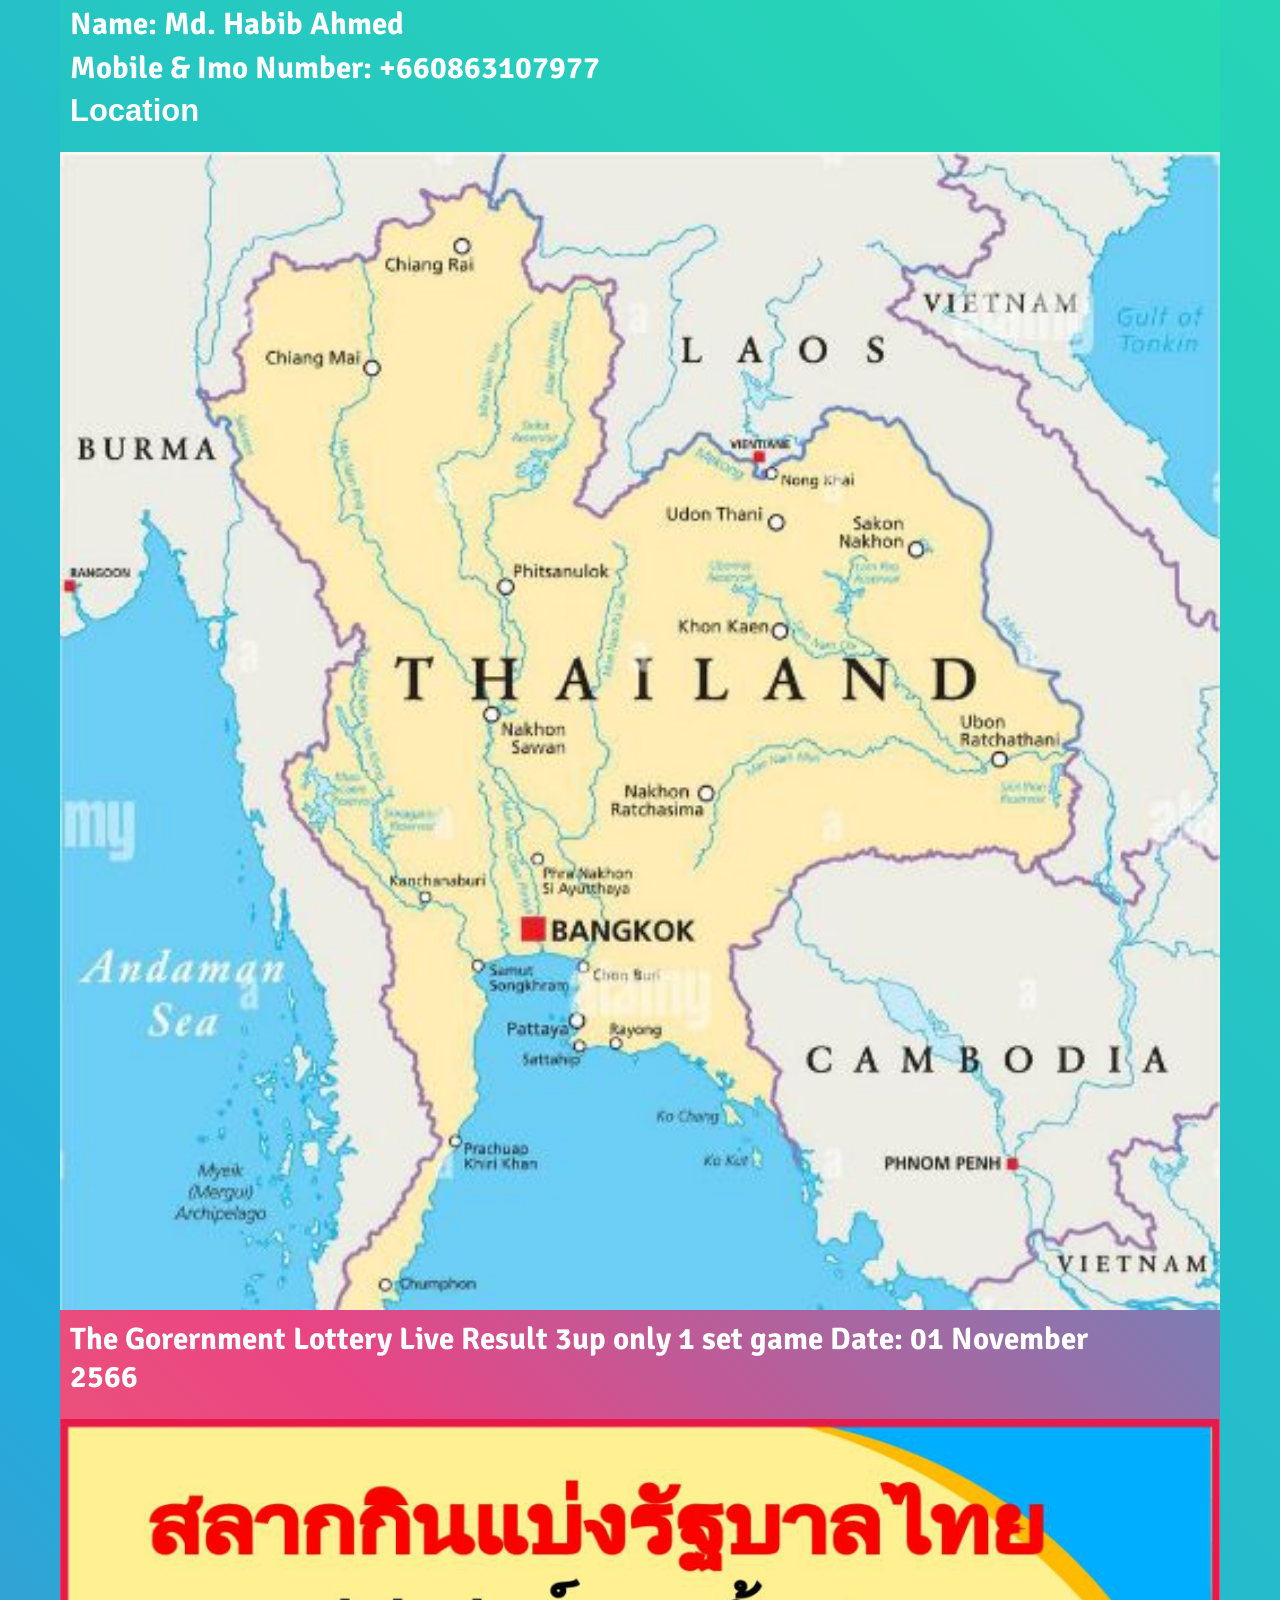
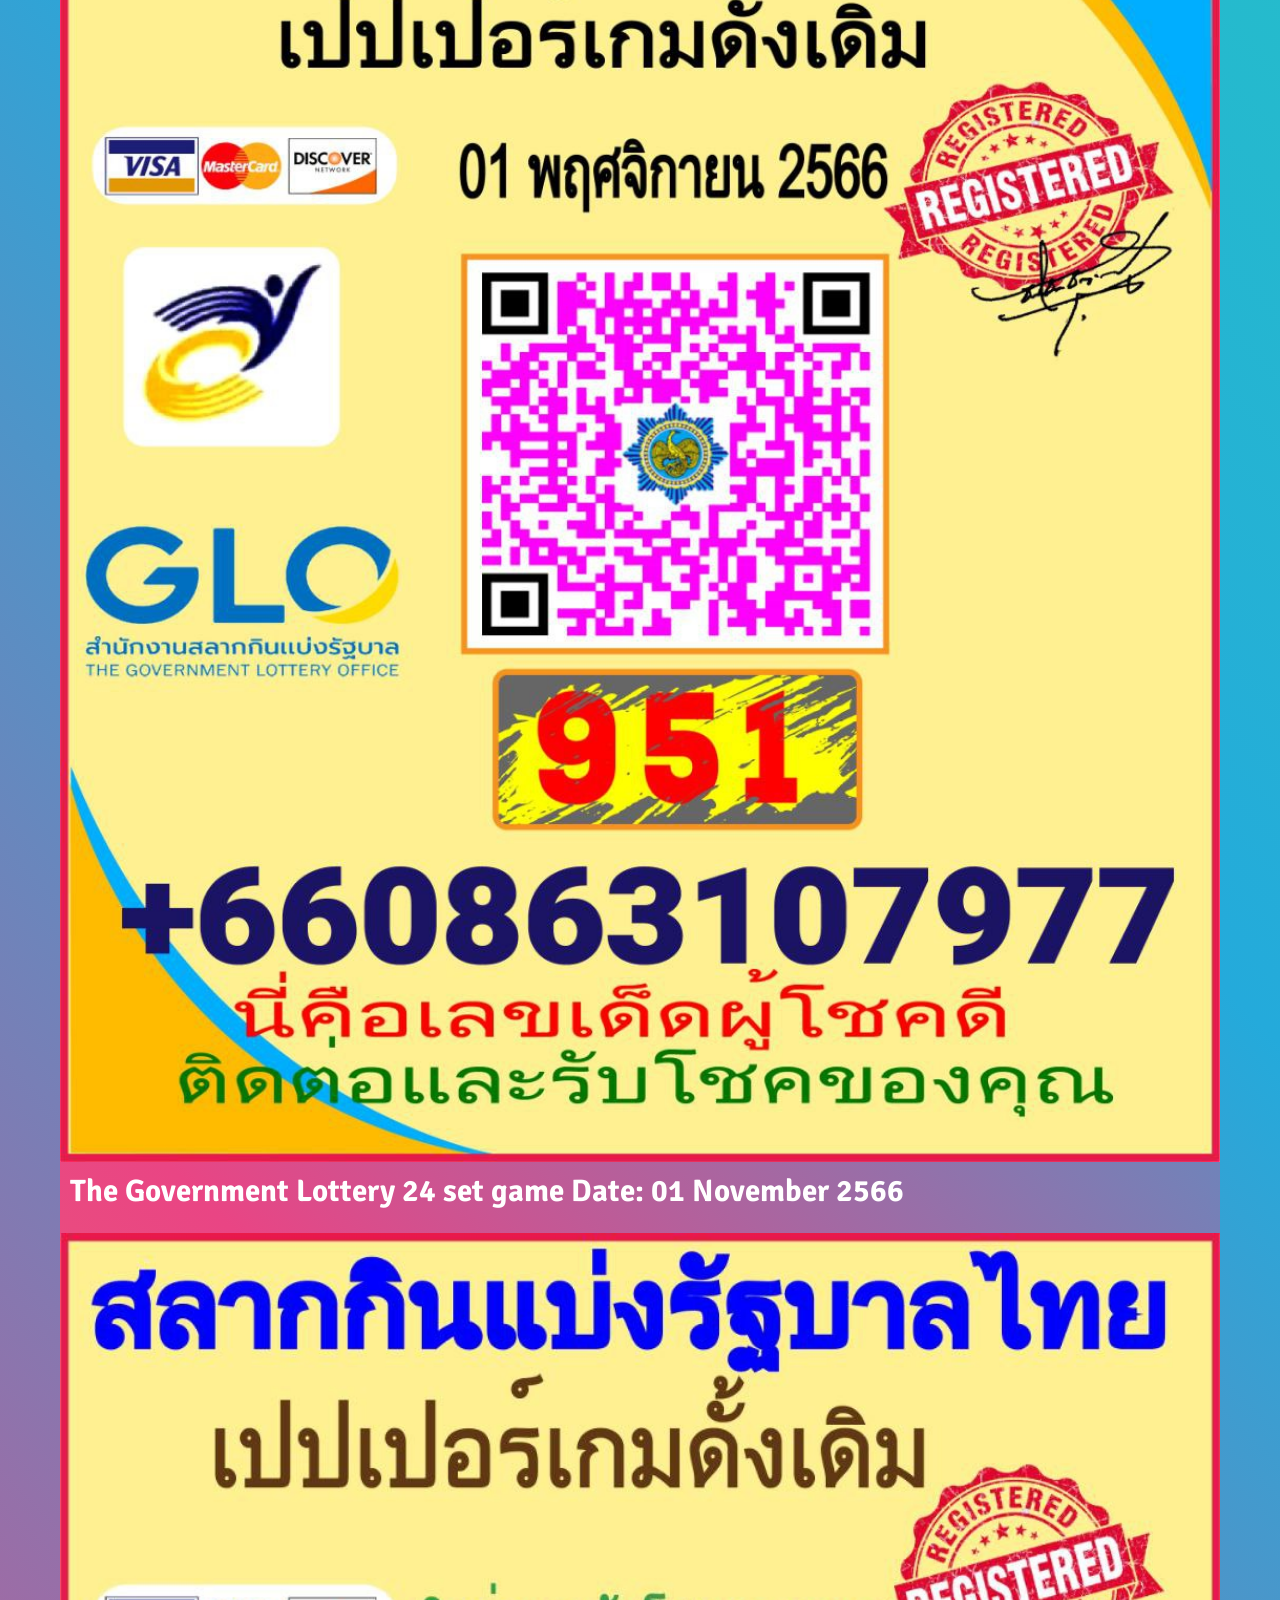
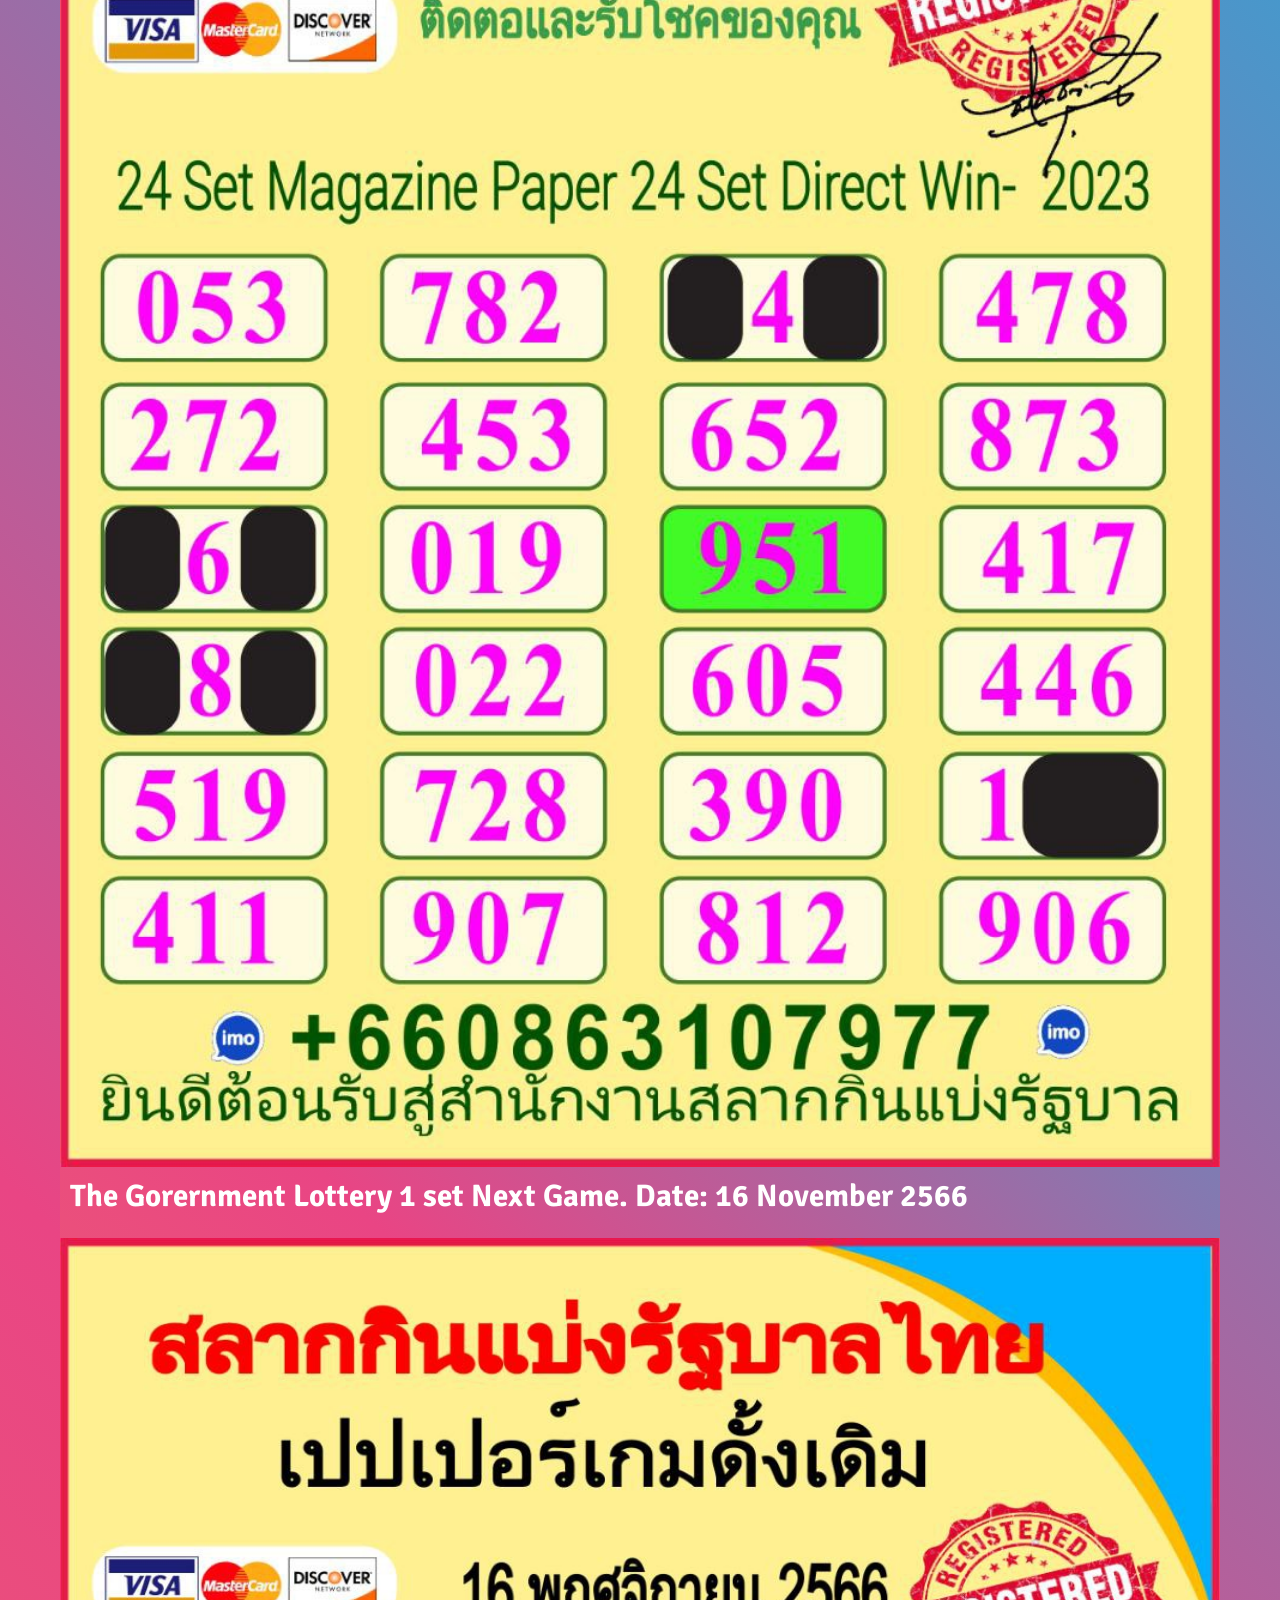
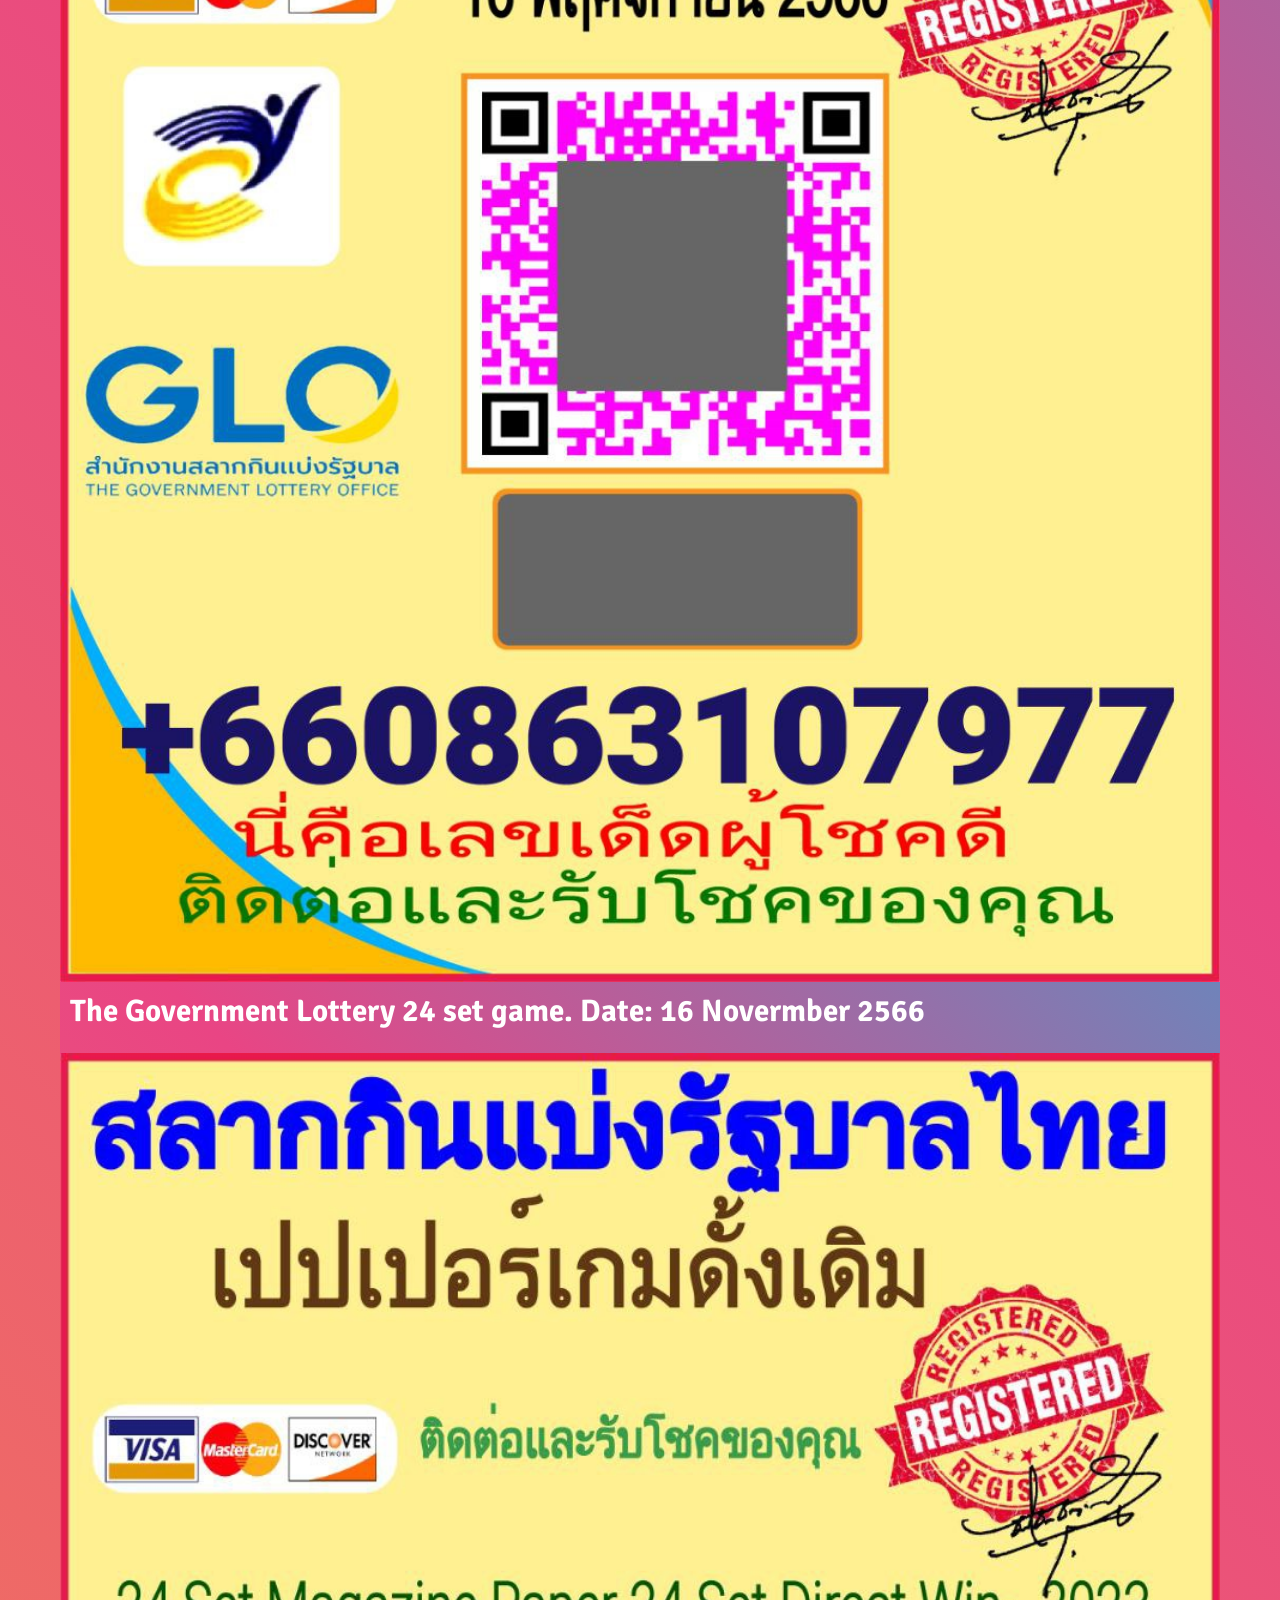
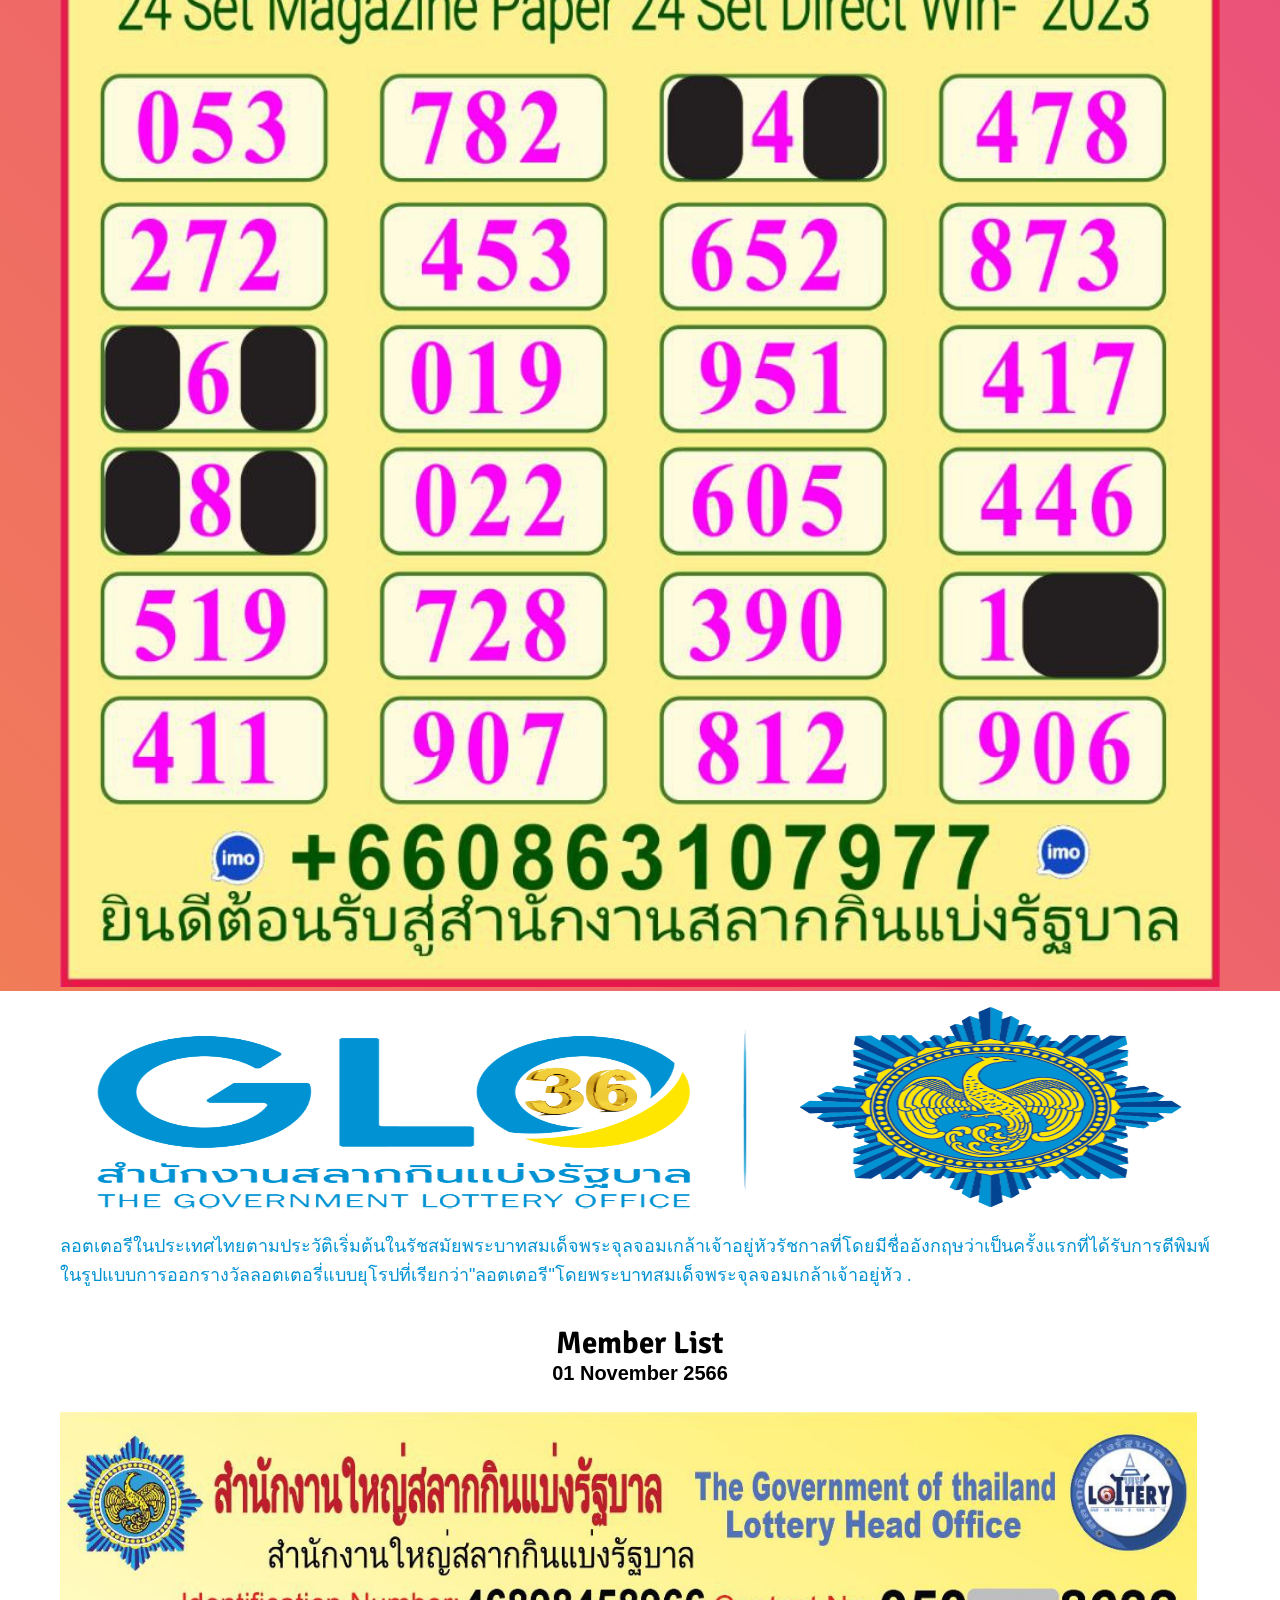
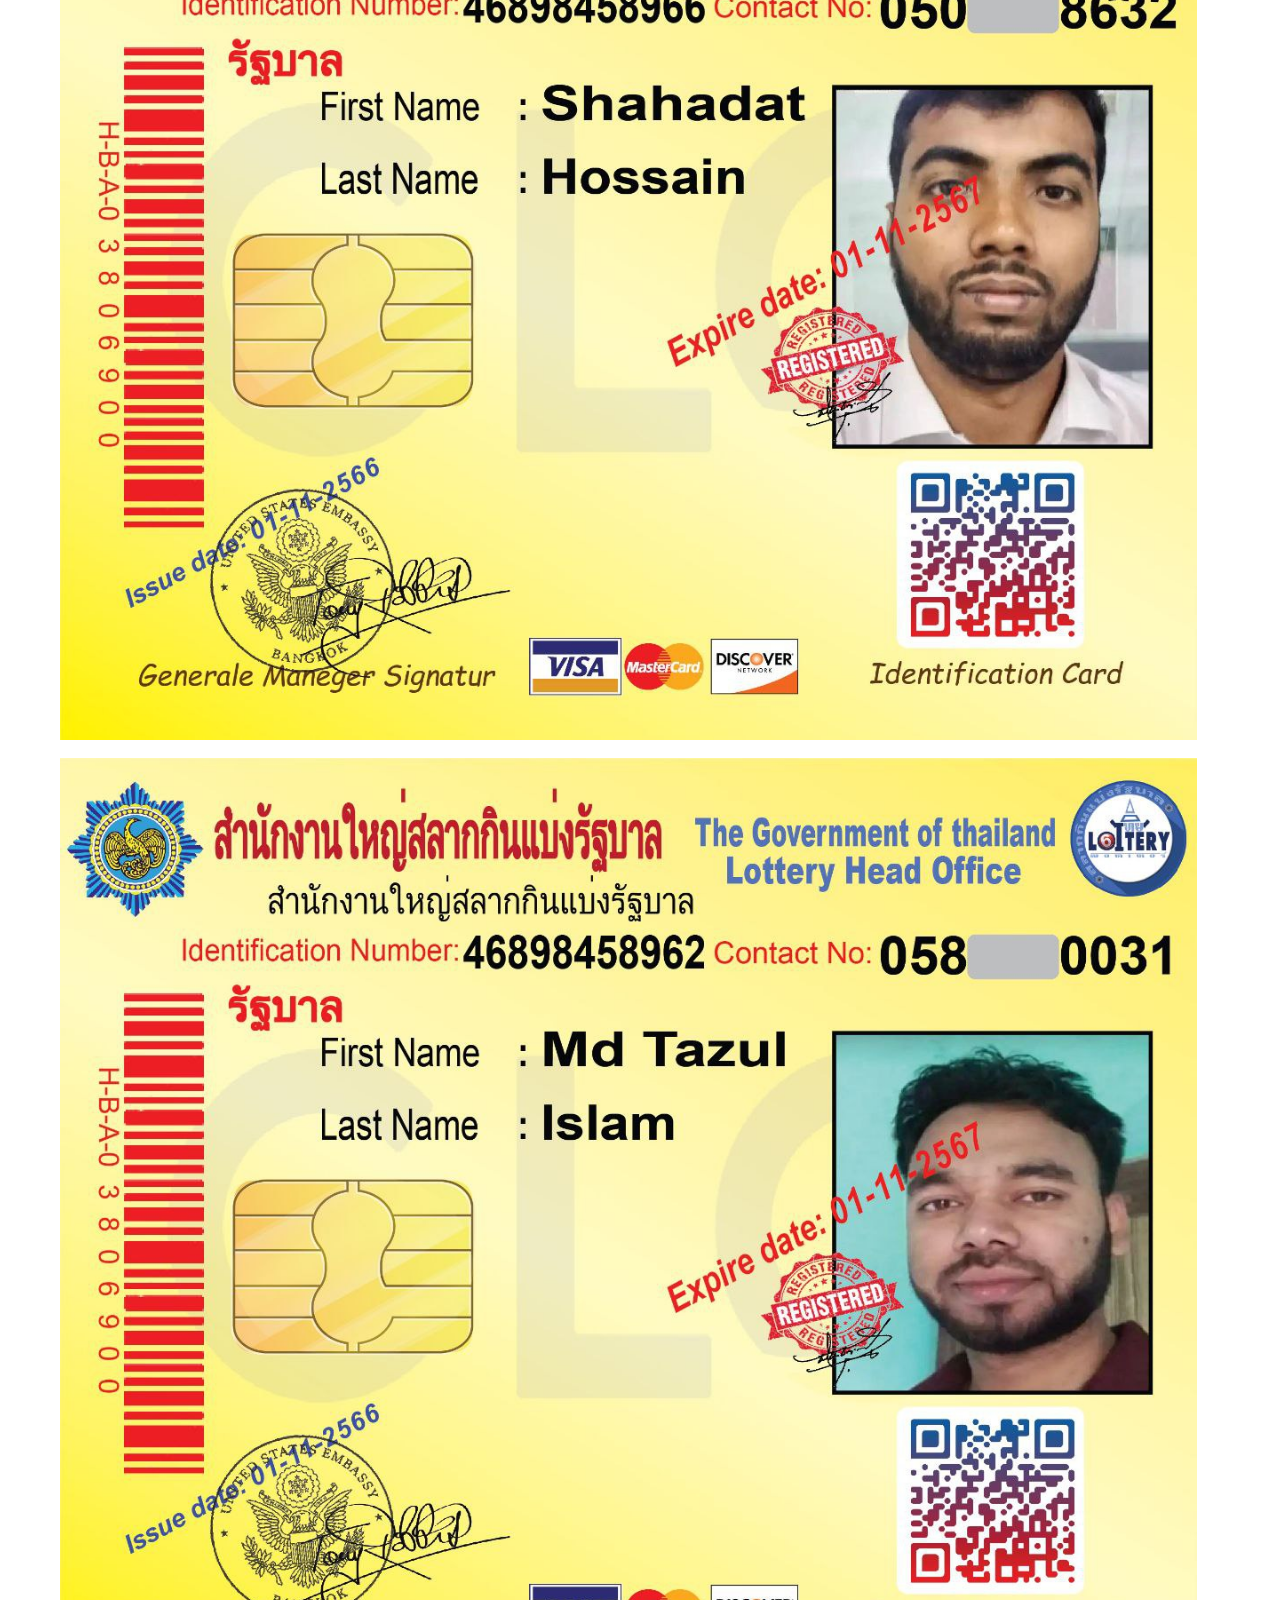
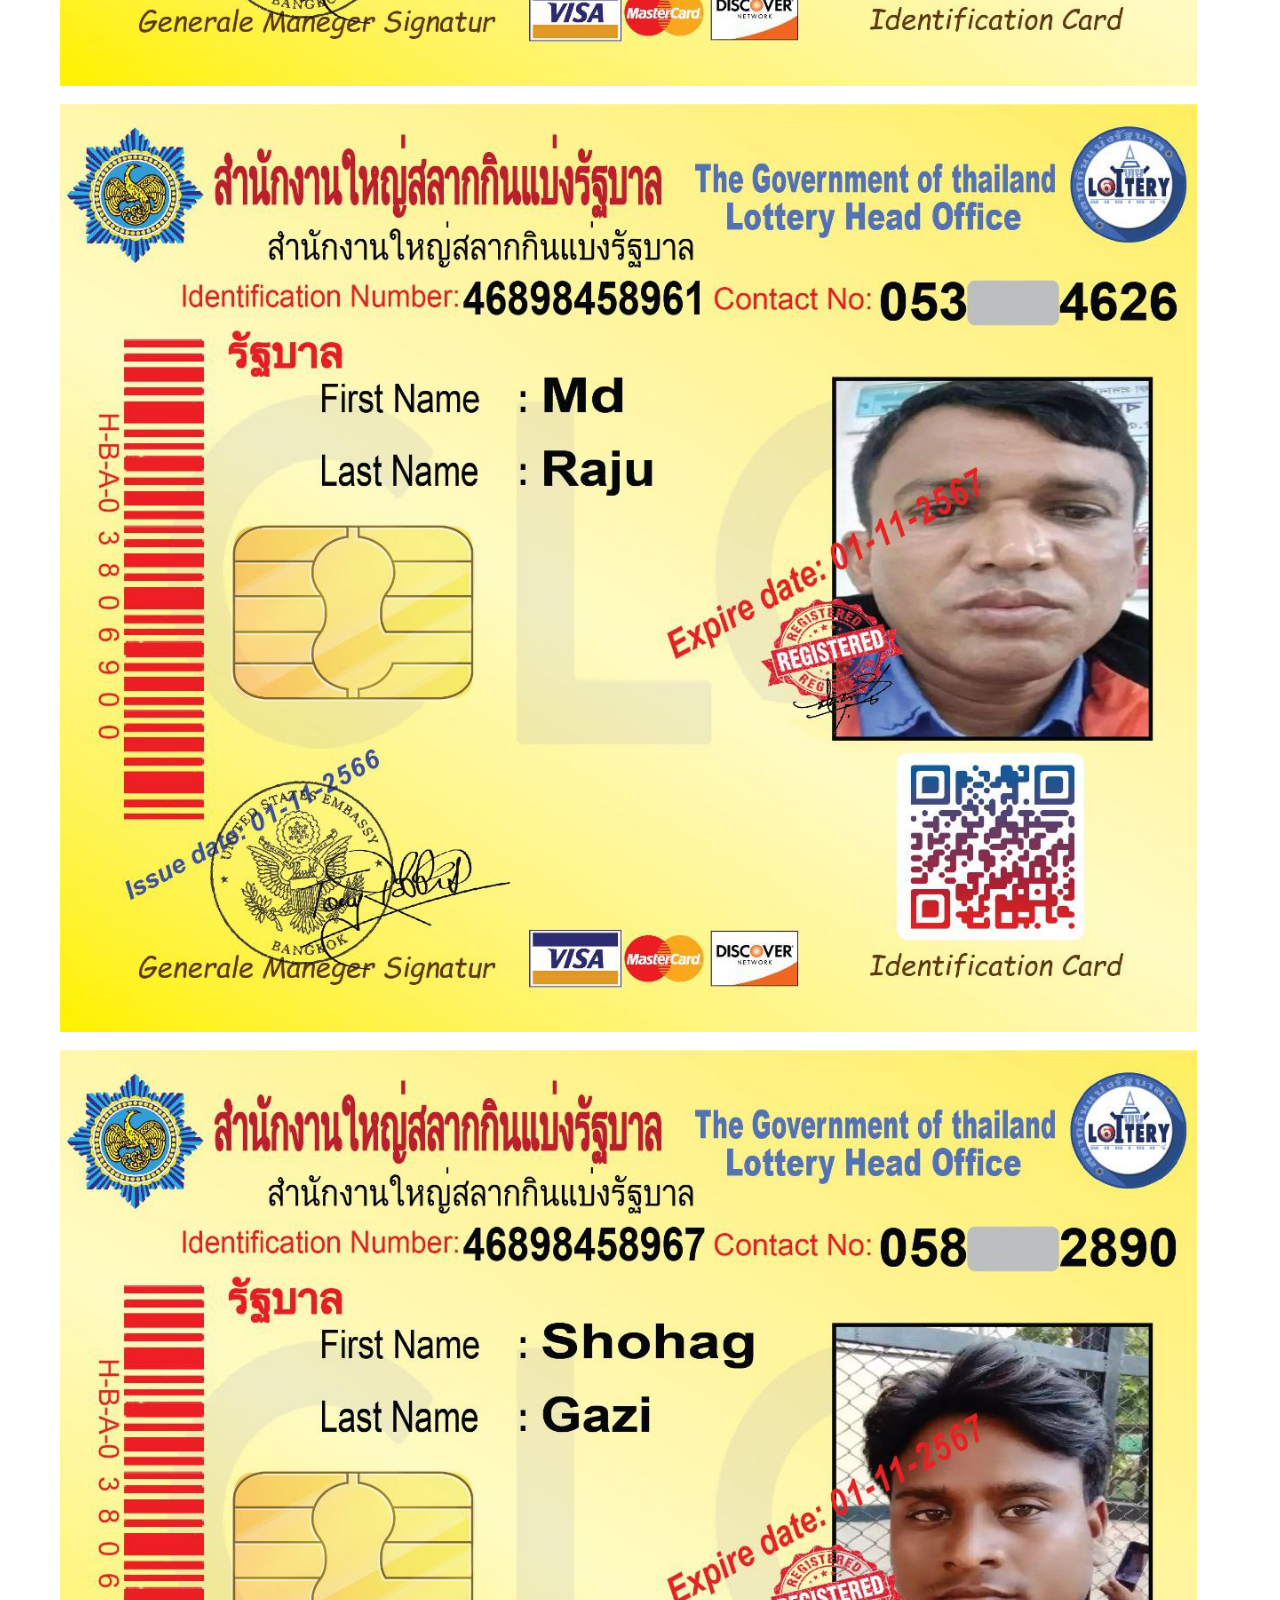
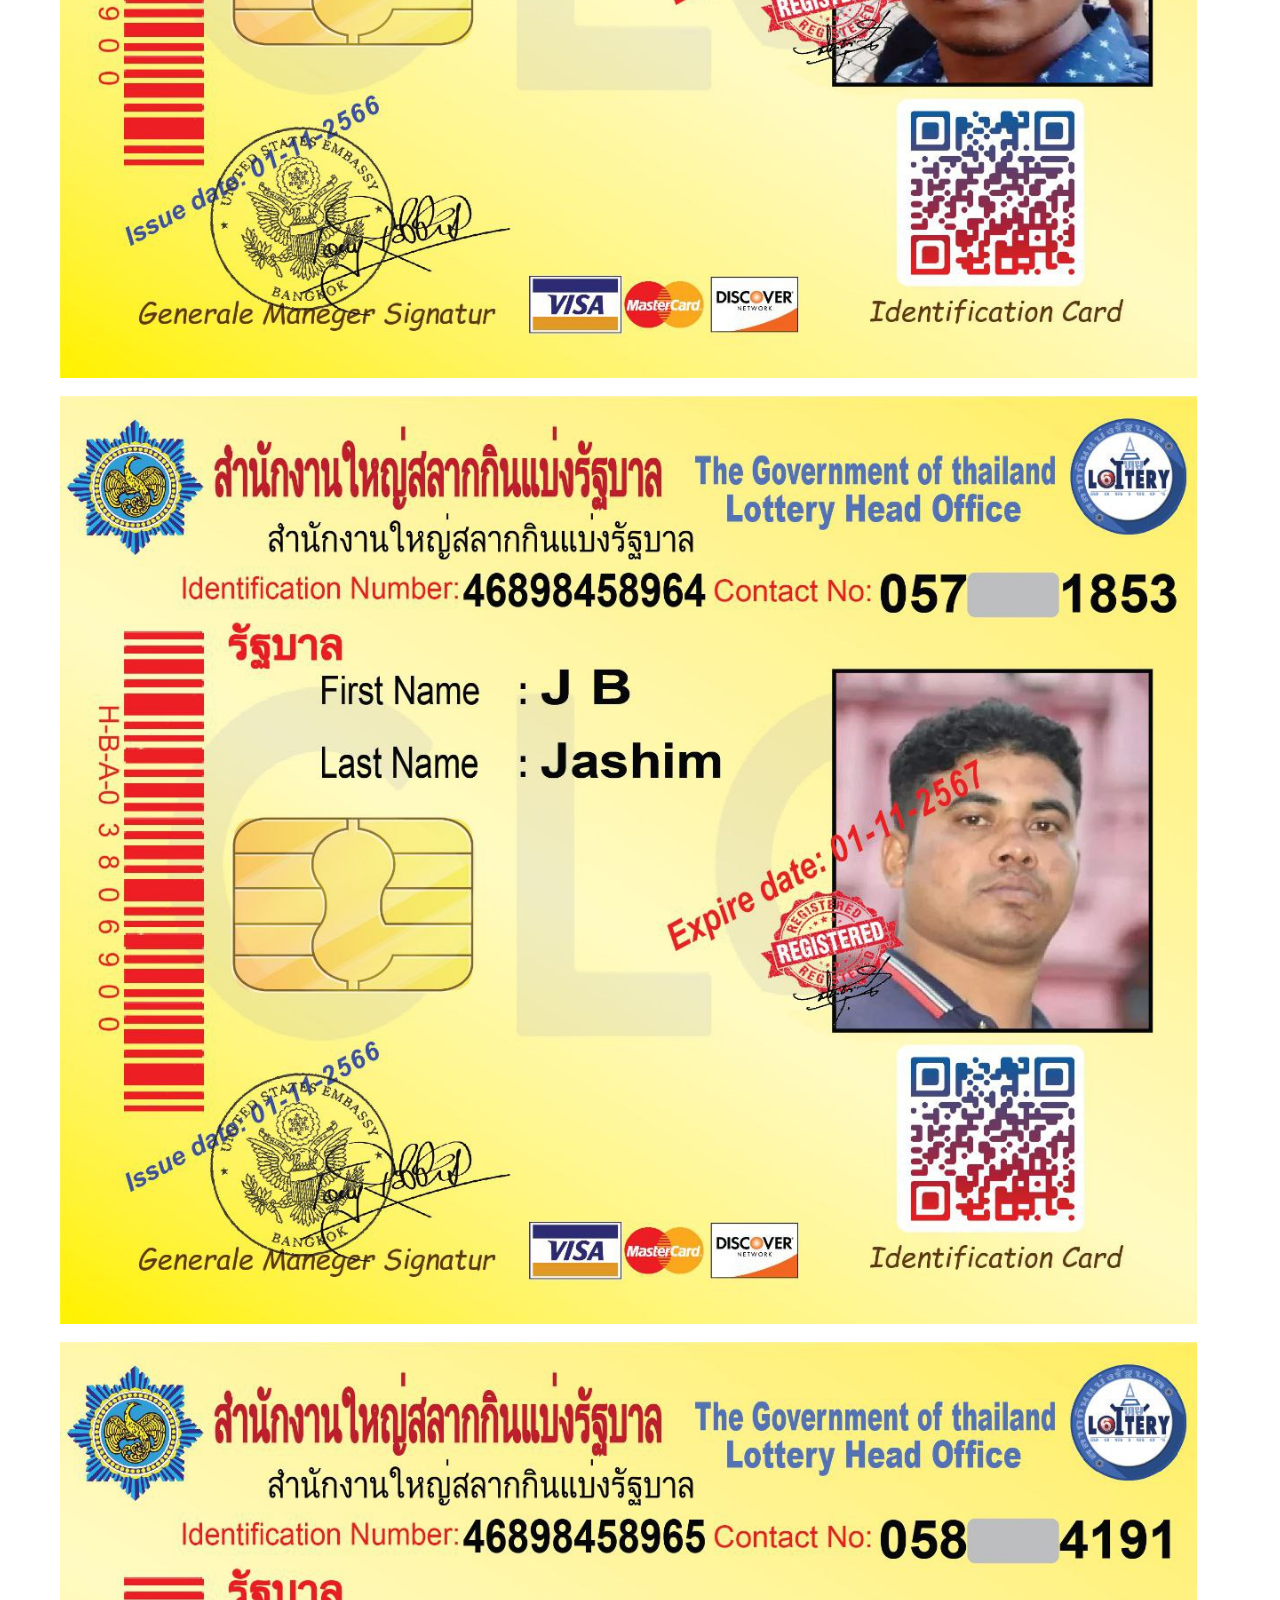
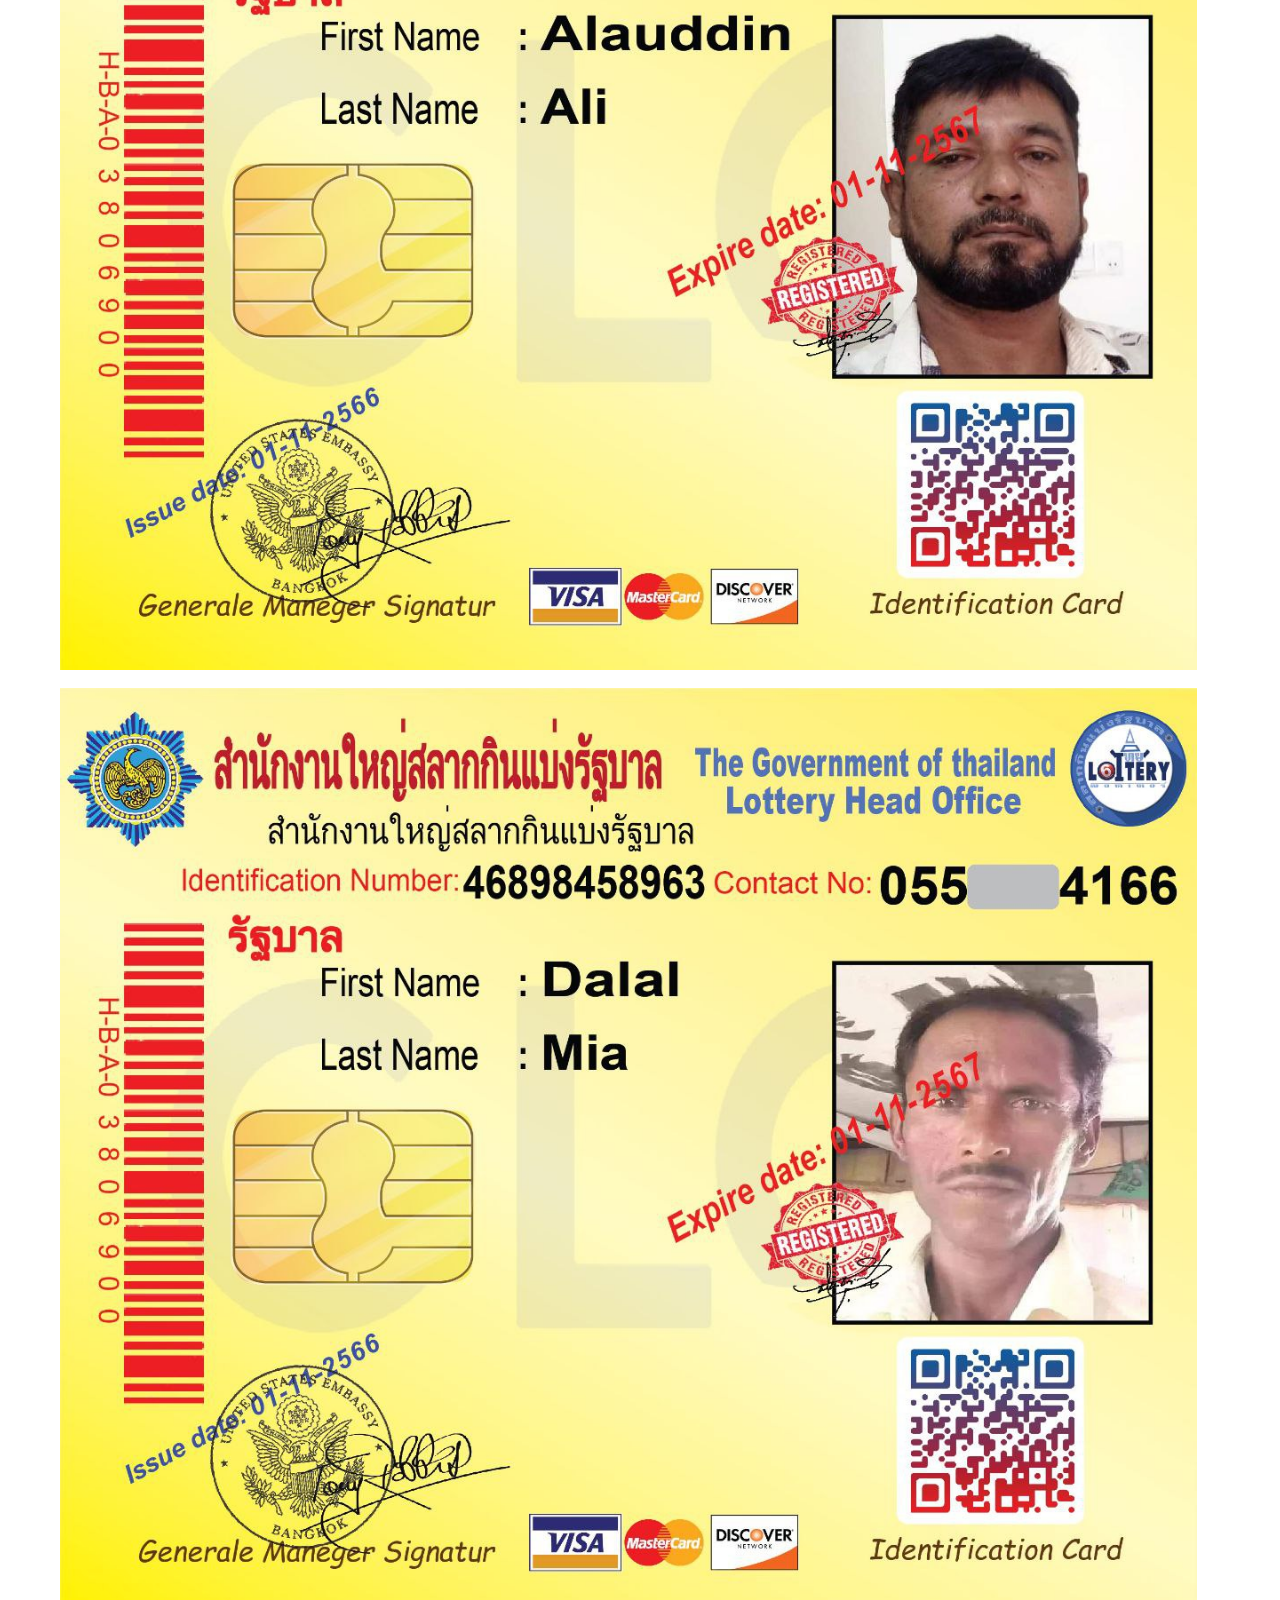
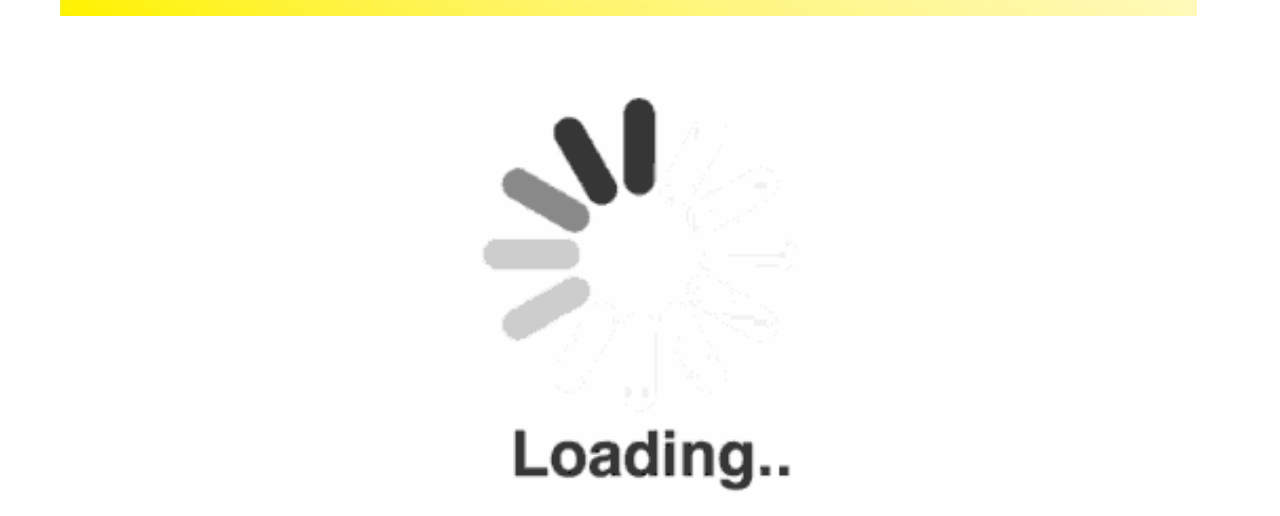
==== location.html @ 154d8e55 "upp up" ====
<!DOCTYPE html>
<html lang="">
<head>
    <meta charset="utf-8">
    <meta name="viewport" content="width=device-width, initial-scale=1.0">
    <title></title>
    <link rel="icon" href="assets/" type="image/gif" sizes="16x16">
    <link rel="stylesheet" href="assets/css/font-awesome.min.css">
    <link rel="stylesheet" href="assets/css/style.css">
</head>

<body>
  
  <section class="form_area">
      <div class="container">
          <div class="row">
              <div class="form_area col-12">
                  <form action="">
                      <div class="form_group">
                          <label class="textAnimationOne" for="" style="font-weight: 700;">Name: Md. Habib Ahmed</label>
                      </div>
                       <div class="form_group">
                          <label class="textAnimationTwo" for="">Mobile & Imo Number: +660863107977</label>
                      </div>
                       <div class="form_group">
                          <label for="">Location</label><br>
                          <img src="assets/image/map.jpg" alt="map">
                      </div>
                       <div class="form_group bgColor" style="padding-top: 20px;">
                          <label class="textAnimation" for="">The Gorernment Lottery Live Result 3up only 1 set game Date: 01 November 2566</label><br>
                          <img src="assets/image/game/3p.jpg" alt="3up">

                      </div>
                       <div class="form_group bgColor" style="padding-top: 20px;">
                          <label class="textAnimation" for="">The Government Lottery 24 set game Date: 01 November 2566</label><br>
                          <img src="assets/image/game/m.jpg" alt="3up">

                      </div>
                       <div class="form_group bgColor" style="padding-top: 20px;">
                          <label class="textAnimation" for="">The Gorernment Lottery  1 set Next Game. Date: 16 November 2566</label><br>
                          <img src="assets/image/game/3up-02.jpg" alt="3up">

                      </div>
                      <div class="form_group bgColor" style="padding-top: 20px;">
                          <label class="textAnimation" for="">The Government Lottery 24 set game. Date: 16 Novermber 2566</label><br>
                          <img src="assets/image/game/m-02.jpg" alt="3up">

                      </div>
                    

                  </form>
              </div>
          </div>
      </div>
  </section>
   <div class="down_img_here">
     <div class="container">
         <div class="row">
             <div class="img_down">
                 <img src="assets/image/GLO36.COM.png" alt="img">
                 <p>ลอตเตอรีในประเทศไทยตามประวัติเริ่มต้นในรัชสมัยพระบาทสมเด็จพระจุลจอมเกล้าเจ้าอยู่หัวรัชกาลที่โดยมีชื่ออังกฤษว่าเป็นครั้งแรกที่ได้รับการตีพิมพ์ในรูปแบบการออกรางวัลลอตเตอรี่แบบยุโรปที่เรียกว่า"ลอตเตอรี"โดยพระบาทสมเด็จพระจุลจอมเกล้าเจ้าอยู่หัว . </p>
             </div>
         </div>
     </div>
 </div>
  
  
  <!--Member list-->
  <div class="mainMemberList">
      <div class="container">
          <div class="row">
             <div class="memberList" style="padding-bottom: 20px;">
                 <h1 class="textAnimationThree">Member List</h1>
                 <p>01 November 2566</p>
             </div>
              <!--Member-->
              <div class="memberItem">
                <img style="margin-bottom: 14px;" src="assets/image/game/01.jpg" alt="3up">
                <img style="margin-bottom: 14px;" src="assets/image/game/02.jpg" alt="3up">
                <img style="margin-bottom: 14px;" src="assets/image/game/03.jpg" alt="3up">
                <img style="margin-bottom: 14px;" src="assets/image/game/04.jpg" alt="3up">
                <img style="margin-bottom: 14px;" src="assets/image/game/05.jpg" alt="3up">
                <img style="margin-bottom: 14px;" src="assets/image/game/06.jpg" alt="3up">
                <img style="margin-bottom: 14px;" src="assets/image/game/07.jpg" alt="3up">

         
             </div>
              <!--///End Member-->
              

              <!--///End Member-->
               <!--Member-->
              <div class="memberItem loading">
                  <img src="assets/image/loading.gif" alt="img">
              </div>
              <!--///End Member-->
          </div>
      </div>
  </div>
  <!--/// End Member list-->
  
  
  
  
  
  
  
    <script src=""></script>
</body>
</html>
---- assets/css/style.css ----
@import url('https://fonts.googleapis.com/css2?family=Signika+Negative:wght@700&display=swap');

* {
    margin: 0;
    padding: 0;
    outline: none;
}

a {
    text-decoration: none;
}

ul {
    margin: 0;
    padding: 0;
}

.container {
    max-width: 1160px;
    width: 100%;
    margin: 0 auto;
}

body {
    font-family: 'Roboto', sans-serif;
}

#loading {
    position: fixed;
    width: 100%;
    height: 100vh;
    background: #fff url('../image/preloading.gif') no-repeat center;
    z-index: 9999;
}

.heading_text {
    background: #4E7FC9;
}

.heading_text h1 {
    color: #fff;
    padding: 35px 0px;
}

.banar {
    padding: 80px 0px;
    background: url(../image/slider/bg-011.png) no-repeat scroll 0 0 / 100% 100%;
    height: 350px
}

.main_result_area {
    background-image: linear-gradient(to right top, #051937, #004d7a, #008793, #00bf72, #a8eb12);
    padding: 33px 0px;
    padding-top: 0px;
}

.result_date {}

.result_date h1 {
    display: inline-block;
    font-size: 36px;
    color: #000;
    padding: 25px 0px;
    padding-top: 0px;
}

.result_btn {}

.result_date .liveText {
    display: inline-block;
    font-size: 18px;
    color: #ff0000;
    padding: 25px 0px;
    padding-top: 0px;
}

/*
.result_btn button {
	font-size: 33px;
	color: black;
	background-image: linear-gradient(to right top, #1061dc, #da48c1, #ff547b, #ffa02c, #e4eb12);
	border: gray;
	box-shadow: 5px 5px 12px 2px rgb(16, 14, 14);
	transition: 0.5s;
	padding: 0px 30px;
}
.result_btn button:hover {
    color: #fff;
    background: black;
}
*/
.btn-primary {
    color: #fff;
    background-image: linear-gradient(to right top, #1061dc, #da48c1, #ff547b, #ffa02c, #e4eb12);
    border-color: #BEBFB6;
    box-shadow: 5px 5px 12px 2px rgb(16, 14, 14);
}

.live_result {
    padding: 20px 0px;
}

.result {
    position: relative;
}

.watermark {
    position: absolute;
    top: 27%;
    left: 37%;
}

.watermark img {
    width: 100%;
    opacity: 0.5;
}

.result_btn {}

.buttonResult {
    display: flex;
    justify-content: center;
    align-items: center;
    border: none;
    background: none;
    color: #000;
}

.number_one {
    display: inline-block;
    font-size: 24px;
    font-weight: 900;
    color: #000;
    background: #fff;
    padding: 3px 12px;
    margin: 5px 3px;
}

/*Change location start*/
.headoffice_name h4 {
    font-size: 23px;
    color: #fff;
    font-weight: 700;
    line-height: 36px;
}

/*start location area*/
.location_area {
    padding: 25px 0px;
    /*   background-image: linear-gradient(to right top, #f0f0f0, #ffddfb, #ffc4d2, #ffbc7e, #ffd200);*/
    background-image: linear-gradient(to right top, #051937, #004d7a, #008793, #00bf72, #a8eb12);
}

.heaidng_h {
    margin: 0 auto;
}

.location_area {
    padding: 25px 0px;
}

.locaton {
    display: flex;
    flex-wrap: wrap;
    padding-bottom: 25px;
}

.location_icon {
    margin-right: 25px;
}

.location_icon i {
    font-size: 36px;
    color: black;
}

.location_text {}

.location_text h1 {
    font-size: 20px;
    padding-bottom: 10px;
    color: #fc0000;
    margin-top: 0px;
}

.location_text h2 {
    font-size: 16px;
    color: #fcce19;
}

.location_text a {
    font-size: 14px;
    color: #19dcfc;
}

.phone {
    margin-left: 55px;
}

/*map area 2nd html start*/
.location_map {
    text-align: center;
    width: 100%;
}

.location_map iframe {
    height: 400px;
    width: 100%;
    align-items: center;
}

.map_area {
    width: 100%;
    margin: 0 auto;
}

.back {
    display: flex;
    justify-content: space-between;
    align-items: center;
    background: #4E7FC9;
    padding: 25px;
}

.back_icon {}

.back_icon i {
    font-size: 20px;
    color: #fff;
}

.back_location {}

.back_location p {
    font-size: 20px;
    color: #fff;
}

/*map area 2nd html end*/
/*edit Css*/
/*mebmebr list start*/
.member_list {}

.member_list h1 {
    font-size: 19px;
    color: #be5e5e;
}

.member_list h1 i {
    font-size: 18px;
    margin-right: 17px;
    color: #be5e5e;
}

.drow_date h3 {
    font-size: 25px;
    font-weight: 700;
    color: blue;
}

/*mebmebr list end*/
.card-text {
    font-size: 26px;
    font-weight: 700;
}

.headoffice {
    padding: 40px 0px;
    position: relative;
}

.name {
    font-size: 18px;
    font-weight: 700;
}

.table {
    border: 1px solid black;
    text-align: center;
    margin-bottom: 0px;
}

.t_head {
    color: #ff3100;
    background: #a6bf89;
    border: 5px solid #0192D2;
}

th {
    border: 1px solid black;
}

td {
    border: 1px solid black;
}

.body-border {
    border: 5px solid #0192D2;
}

.items {
    display: flex;
    justify-content: space-between;
}

.ep-logo {
    flex-basis: 25%;
}

.ep-logo img {
    max-width: 100px;
    border-radius: ;
}

.ep-text {
    flex-basis: 75%;
}

.card-title {
    font-size: 16px;
    font-weight: 700;
}

.ep-text h6 {
    font-size: 22px;
    word-spacing: 10px;
}

.card-text {
    font-size: 19px;
    font-weight: 700;
}

.m-toggle {
    padding-top: 15px;
    padding-bottom: 25px;
}

.m-toggle button {
    font-size: 22px;
    color: #fff;
    font-weight: 700;
    padding: 5px 15px;
}

.m-toggle button:hover {
    color: red;
    background: yellow;
}

@media all and (max-width: 480px) {
    .table-striped {
        display: none;
    }
}

.admin_area {}

.admin_details {}

.admin_details ul {
    list-style: none;
}

.admin_details ul li {
    padding: 1px 0px;
}

.bg-img_tow {
    background: url(../image/new/winner.gif) no-repeat scroll 0 0 / 100% 100%;
    padding: 120px 0px;
}

/*
.bg-img_three{
    background: url(../image/sl3.png) no-repeat scroll 0 0 / 100% 100%;
    padding: 120px 0px;
}
.bg-img_four{
    background: url(../image/sl11.png) no-repeat scroll 0 0 / 100% 100%;
    padding: 120px 0px;
}
*/
.card-body {
    flex: 1 1 auto;
    padding: 0px;
}

.headoffice {
    padding: 0px 0px;
    position: relative;
    padding-bottom: 30px;
}

/*new start*/
/**/
.welcom_section {
    padding: 15px 0px;
    background: #fff;
}

.welcom h3 {
    font-size: 18px;
    font-weight: 500;
    color: #072efd;
}

.welcom p {
    font-size: 16px;
    font-weight: 400;
    color: #072efd;
}

.new_heading {}

.new_heading h1 {
    font-size: 21px;
    font-weight: 700;
}

.down_img_here {}

.img_down {}

.img_down img {
    width: 100%;
    height: 225px;
}

.img_down p {
    font-size: 18px;
    font-weight: 400;
    padding-top: 15px;
    color: #0092D2;
}

.form_area {}

.form_area {}

.form_group {}

.form_group label {
    font-size: 31px;
    font-weight: 400;
    padding-top: 15px;
    color: #ffffff;
    display: block;
    width: 90%;
    padding: 5px 10px;
    font-weight: 700;
    padding-right: 20px;
}

.form_group input {
    display: block;
    font-size: 18px;
    font-weight: 400;
    padding-top: 15px;
    color: #ffffff;
    width: 100%;
    padding: 10px;
    background: none;
    border: none;
    border-bottom: 2px solid #000;
    margin-bottom: 10px;
}

.form_area {
    width: 100%;
    height: 100%;
    position: relative;
    background: linear-gradient(45deg, #F17C58, #E94584, #24AADB, #27DBB1, #FFDC18, #FF3706);
    background-size: 600% 100%;
    animation: gradient 16s linear infinite;
    animation-direction: alternate;
}

@keyframes gradient {
    0% {
        background-position: 0%
    }

    100% {
        background-position: 100%
    }
}

.bgColor {
    width: 100%;
    height: 100%;
    position: relative;
    background: linear-gradient(45deg, #F17C58, #E94584, #24AADB, #27DBB1, #FFDC18, #FF3706);
    background-size: 600% 100%;
    animation: gradient 16s linear infinite;
    animation-direction: alternate;
}

@keyframes gradient {
    0% {
        background-position: 0%
    }

    100% {
        background-position: 100%
    }
}

.form_group img {
    width: 100%;
}

.map_bg {
    background: url(../image/map_2.jpg)no-repeat scroll 0 0 / 100% 100%;
}

.live_result_map {
    padding: 300px 0px;
}

.live_res {
    position: relative;
    text-align: center;
    padding: 40px 15px;
    border-radius: 25px;
    width: 90%;
    margin: 0 auto;
}

.live_res:after {
    content: "";
    position: absolute;
    top: 0%;
    left: 0%;
    width: 100%;
    height: 100%;
    background: gray;
    opacity: 0.7;
    z-index: -1;
    border-radius: 25px;
}

.live_res h1 {
    font-size: 28px;
    font-weight: 900;
    color: #ffffff;
}

.live_res h6 {
    font-size: 20px;
    font-weight: 400;
    padding-top: 15px;
    color: #ffffff;
}

.live_res a {
    display: inline-block;
    margin-top: 30px;
    font-size: 18px;
    font-weight: 400;
    padding-top: 15px;
    color: #ffffff;
    background: red;
    padding: 10px 40px;
    border-radius: 15px;
}

.mainChainceText {
    padding: 20px 0px;
}

.cText {}

.cText p {
    font-size: 18px;
    font-weight: 400;
    color: #00ceff;
}

.mainMemberList {}

.memberItem {
    margin: 7px 0px;
}

.memberItem img {
    height: auto;
    width: 98%;
    margin: 0 auto;
}

.memberList {
    text-align: center;
    margin-top: 25px;
}

.memberList h1 {
    font-size: 20px;
    color: #000;
    font-weight: 700;
    padding: 10px 0px;
}

.memberList h1 {
    font-size: 31px;
    color: #000;
    font-weight: 700;
    padding-bottom: 0px;
}

.memberList p {
    font-size: 20px;
    color: #000;
    font-weight: 700;
    padding-bottom: 0px;
}

.loading {
    text-align: center;
}

.loading img {
    width: 40%;
    margin: 0 auto;
}

.admin_details {
    position: relative;
}

.sill {
    position: absolute;
    bottom: 0%;
    right: 2%;
}

.sill img {
    height: 200px;
    width: 170px;
}

.main_result_area {
    position: relative;
}

.regEffect {}

.regEffect .regImg {
	position: absolute;
	bottom: -35%;
	right: 31%;
	height: 200px;
	width: 160px;
}
.mainMemberList {
    margin-top: 0px;
}

.textAnimation {
    font-family: 'Signika Negative', sans-serif;
    font-size: 31px;
    animation: Color 4s linear infinite;
    -webkit-animation: Color 4s ease-in-out infinite;
    text-shadow: 0px 0px 10px 0px #F0F0F0;
    margin-top: -15px;
}

@keyframes Color {
    0% {
        color: #de0235;
    }

    20% {
        color: #9000fa;
    }

    40% {
        color: #FFCE54;
    }

    60% {
        color: #fff;
    }

    80% {
        color: #f4fd04;
    }

    100% {
        color: #AC92EC;
    }
}

@-moz-keyframes Color {
    0% {
        color: #de0235;
    }

    20% {
        color: #9000fa;
    }

    40% {
        color: #FFCE54;
    }

    60% {
        color: #fff;
    }

    80% {
        color: #f4fd04;
    }

    100% {
        color: #AC92EC;
    }
}

@-webkit-keyframes Color {
    0% {
        color: #de0235;
    }

    20% {
        color: #9000fa;
    }

    40% {
        color: #FFCE54;
    }

    60% {
        color: #fff;
    }

    80% {
        color: #f4fd04;
    }

    100% {
        color: #AC92EC;
    }
}

.textAnimationOne {
    font-family: 'Signika Negative', sans-serif;
    font-size: 31px;
    animation: Color 4s linear infinite;
    -webkit-animation: Color 4s ease-in-out infinite;
    text-shadow: 0px 0px 10px 0px #F0F0F0;
}

@keyframes Color {
    0% {
        color: rgb(11, 8, 8);
    }

    20% {
        color: #010405;
    }

    40% {
        color: #00ff14;
    }

    60% {
        color: #f20707;
    }

    80% {
        color: #f4fd04;
    }

    100% {
        color: #7ca804;
    }
}

@-moz-keyframes Color {
    0% {
        color: rgb(11, 8, 8);
    }

    20% {
        color: #010405;
    }

    40% {
        color: #00ff14;
    }

    60% {
        color: #f20707;
    }

    80% {
        color: #f4fd04;
    }

    100% {
        color: #7ca804;
    }
}

@-webkit-keyframes Color {
    0% {
        color: rgb(11, 8, 8);
    }

    20% {
        color: #010405;
    }

    40% {
        color: #00ff14;
    }

    60% {
        color: #f20707;
    }

    80% {
        color: #f4fd04;
    }

    100% {
        color: #7ca804;
    }
}

.form_group {
    margin-bottom: -4px;
}

.textAnimationTwo {
    font-family: 'Signika Negative', sans-serif;
    font-size: 31px;
    animation: Color 4s linear infinite;
    -webkit-animation: Color 4s ease-in-out infinite;
    text-shadow: 0px 0px 10px 0px #F0F0F0;
}

@keyframes Color {
    0% {
        color: #55529f;
    }

    20% {
        color: #03c162;
    }

    40% {
        color: #00fff5;
    }

    60% {
        color: #000000;
    }

    80% {
        color: #ffffff;
    }

    100% {
        color: #ff0101;
    }
}

@-moz-keyframes Color {
    0% {
        color: #55529f;
    }

    20% {
        color: #03c162;
    }

    40% {
        color: #00fff5;
    }

    60% {
        color: #000000;
    }

    80% {
        color: #ffffff;
    }

    100% {
        color: #ff0101;
    }
}

@-webkit-keyframes Color {
    0% {
        color: #55529f;
    }

    20% {
        color: #03c162;
    }

    40% {
        color: #00fff5;
    }

    60% {
        color: #000000;
    }

    80% {
        color: #ffffff;
    }

    100% {
        color: #ff0101;
    }
}

.textAnimationThree {
    font-family: 'Signika Negative', sans-serif;
    font-size: 50px;
    animation: Color 4s linear infinite;
    -webkit-animation: Color 4s ease-in-out infinite;
    text-shadow: 0px 0px 10px 0px #F0F0F0;
}

@keyframes Color {
    0% {
        color: #55529f;
    }

    20% {
        color: #03c162;
    }

    40% {
        color: #00fff5;
    }

    60% {
        color: #000000;
    }

    80% {
        color: #1f03f8;
    }

    100% {
        color: #ff0101;
    }
}

@-moz-keyframes Color {
    0% {
        color: #55529f;
    }

    20% {
        color: #03c162;
    }

    40% {
        color: #00fff5;
    }

    60% {
        color: #000000;
    }

    80% {
        color: #1f03f8;
    }

    100% {
        color: #ff0101;
    }
}

@-webkit-keyframes Color {
    0% {
        color: #55529f;
    }

    20% {
        color: #03c162;
    }

    40% {
        color: #00fff5;
    }

    60% {
        color: #000000;
    }

    80% {
        color: #1f03f8;
    }

    100% {
        color: #ff0101;
    }
}



/* New Css */
.singUpHeading{
    text-align: center;
    padding: 15px 0px;
}
.singUpHeading h1{
    font-family: 'Signika Negative', sans-serif;
    font-size: 50px;
    animation: Color 4s linear infinite;
    -webkit-animation: Color 4s ease-in-out infinite;
    text-shadow: 0px 0px 10px 0px #F0F0F0;
}
.singUp{
    margin-top: 40px;
}
.singUp a{
     font-family: 'Signika Negative', sans-serif;
     font-size: 18px;
     animation: Color 4s linear infinite;
     -webkit-animation: Color 4s ease-in-out infinite;
     text-shadow: 0px 0px 10px 0px #f00505;
     padding: 10px 25px;
     border: 2px solid gray;
     border-radius:15px ;
     -webkit-border-radius:15px ;
     -moz-border-radius:15px ;
     -ms-border-radius:15px ;
     -o-border-radius:15px ;
     position : relative;
     width : 100px;
     height : 100px;

     border : 5px solid rgb(1, 242, 255);
     -webkit-transition : border 500ms ease-out;
     -moz-transition : border 500ms ease-out;
     -o-transition : border 500ms ease-out;
     transition : border 500ms ease-out;
}

.singUp a:hover {
     border : 10px solid red;   
  }

  .winner{
    padding-top: 25px;
  }
  .winner img{
    height: 300px;
    width: 100%;
  }
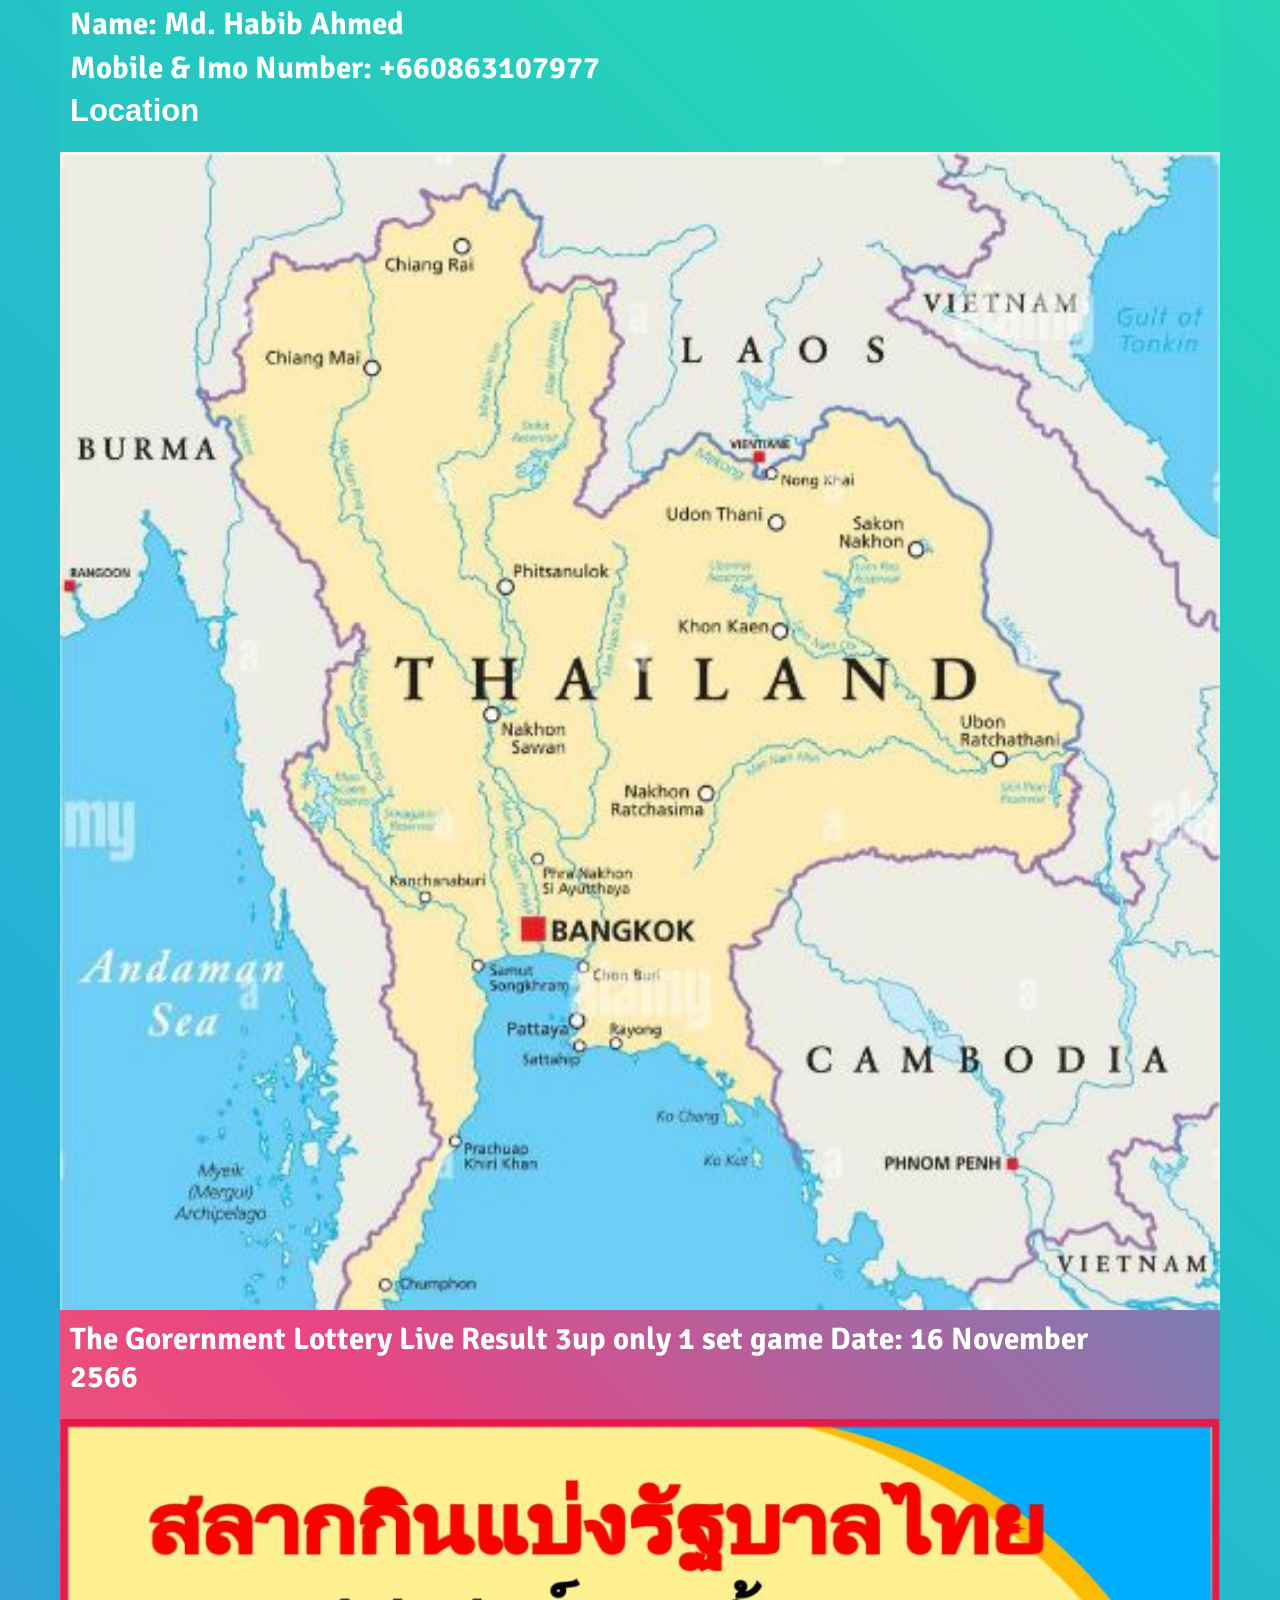
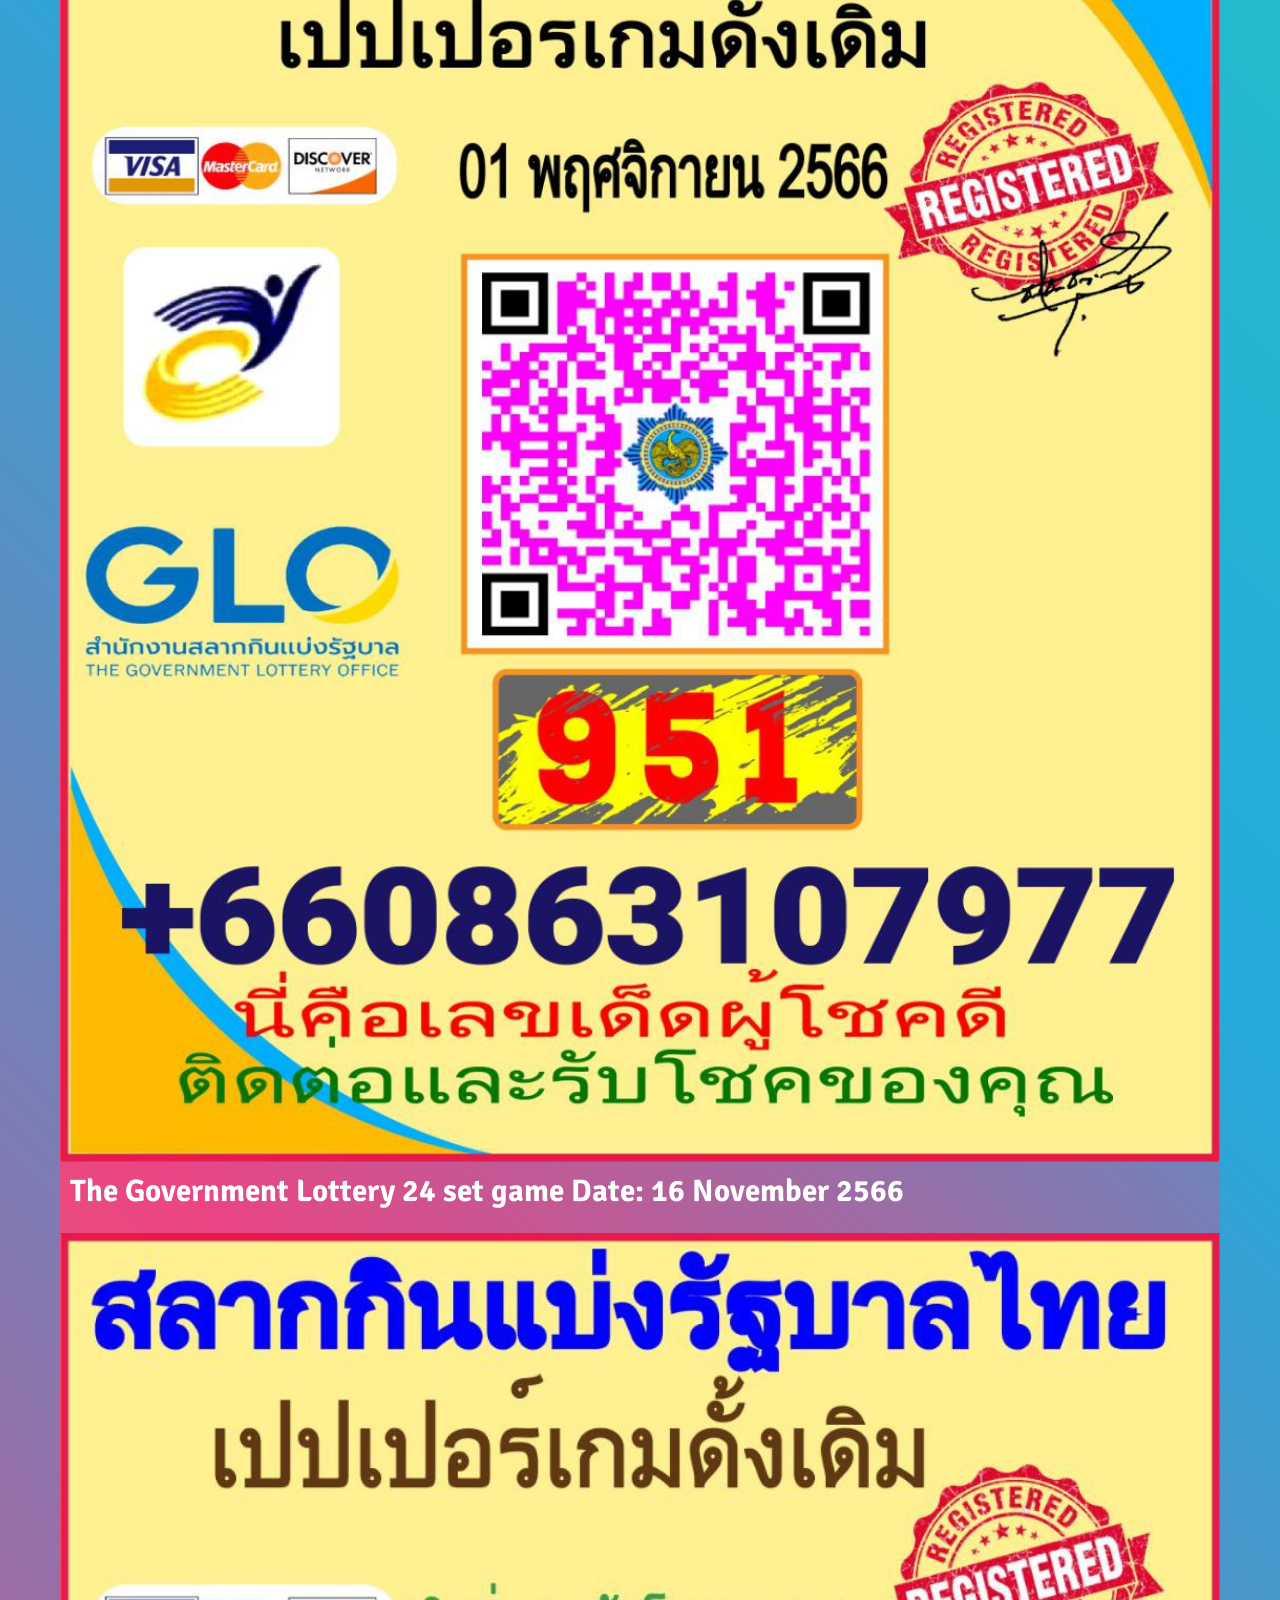
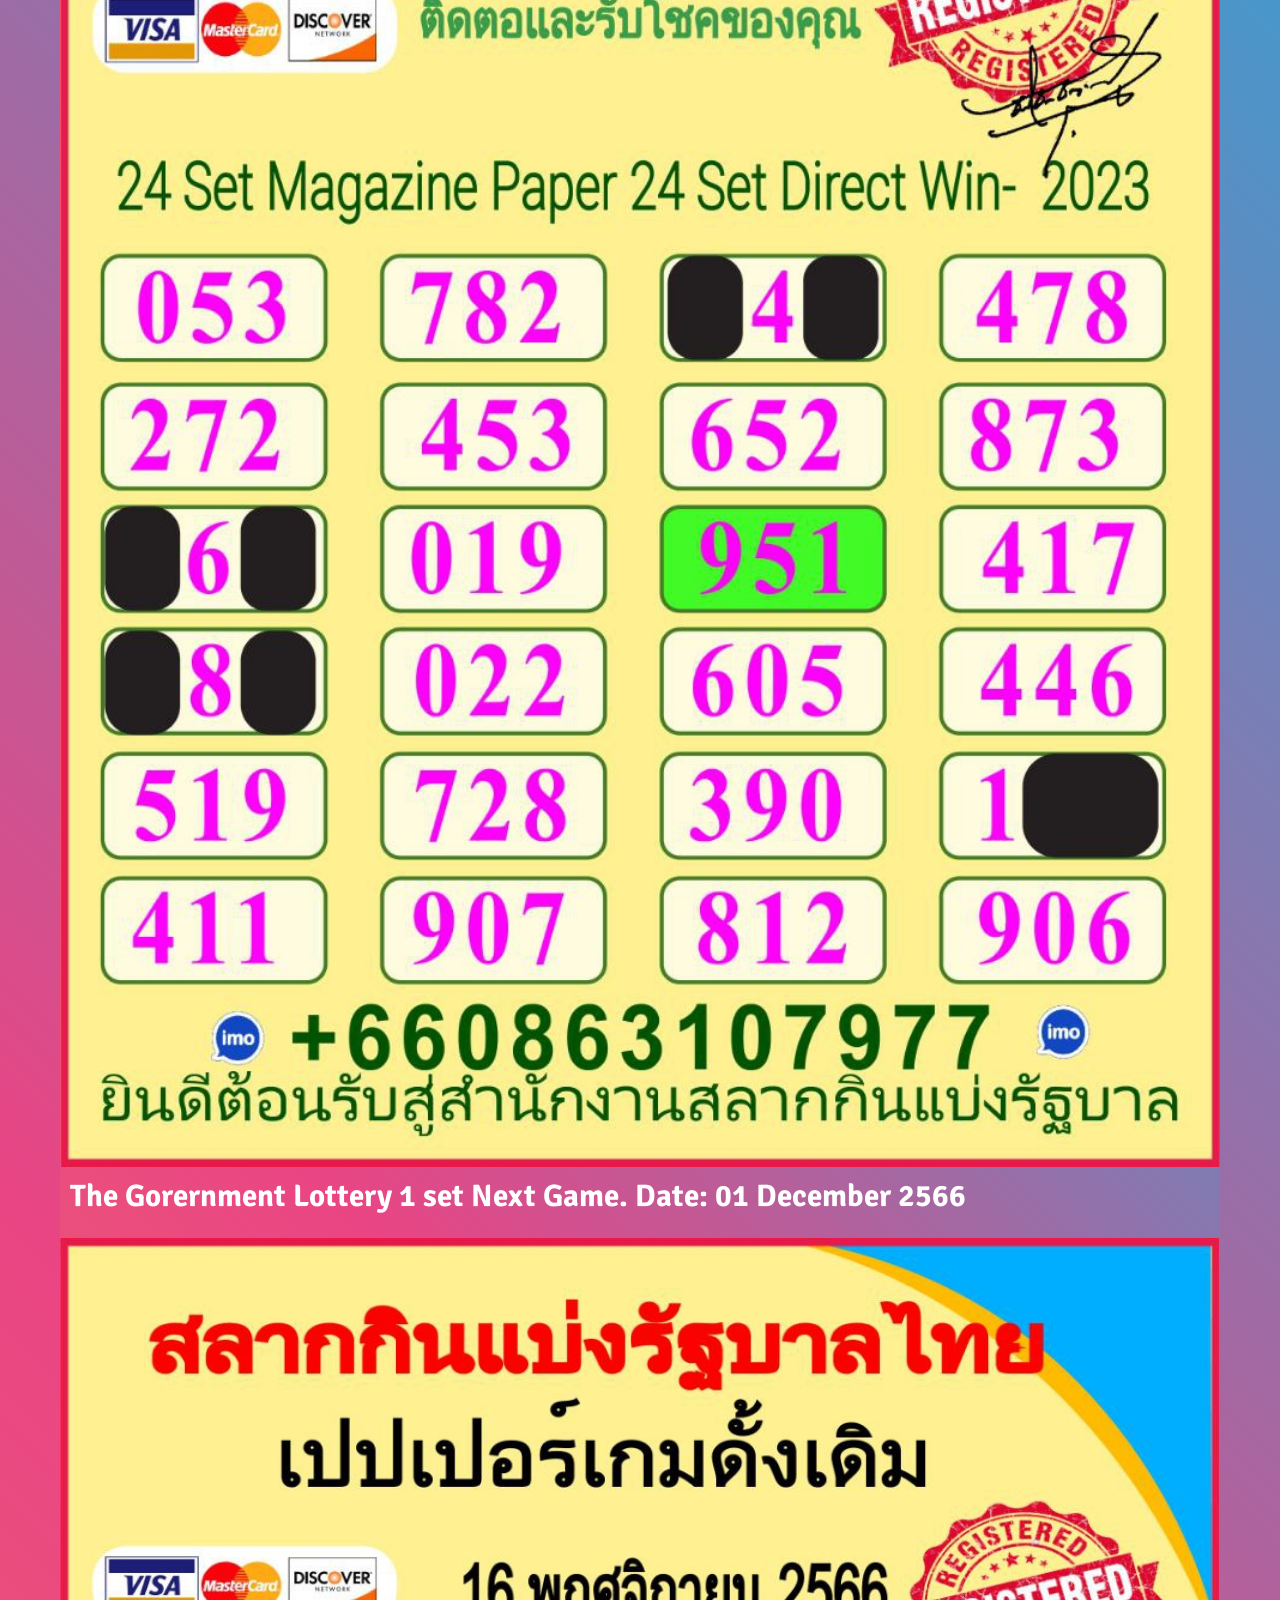
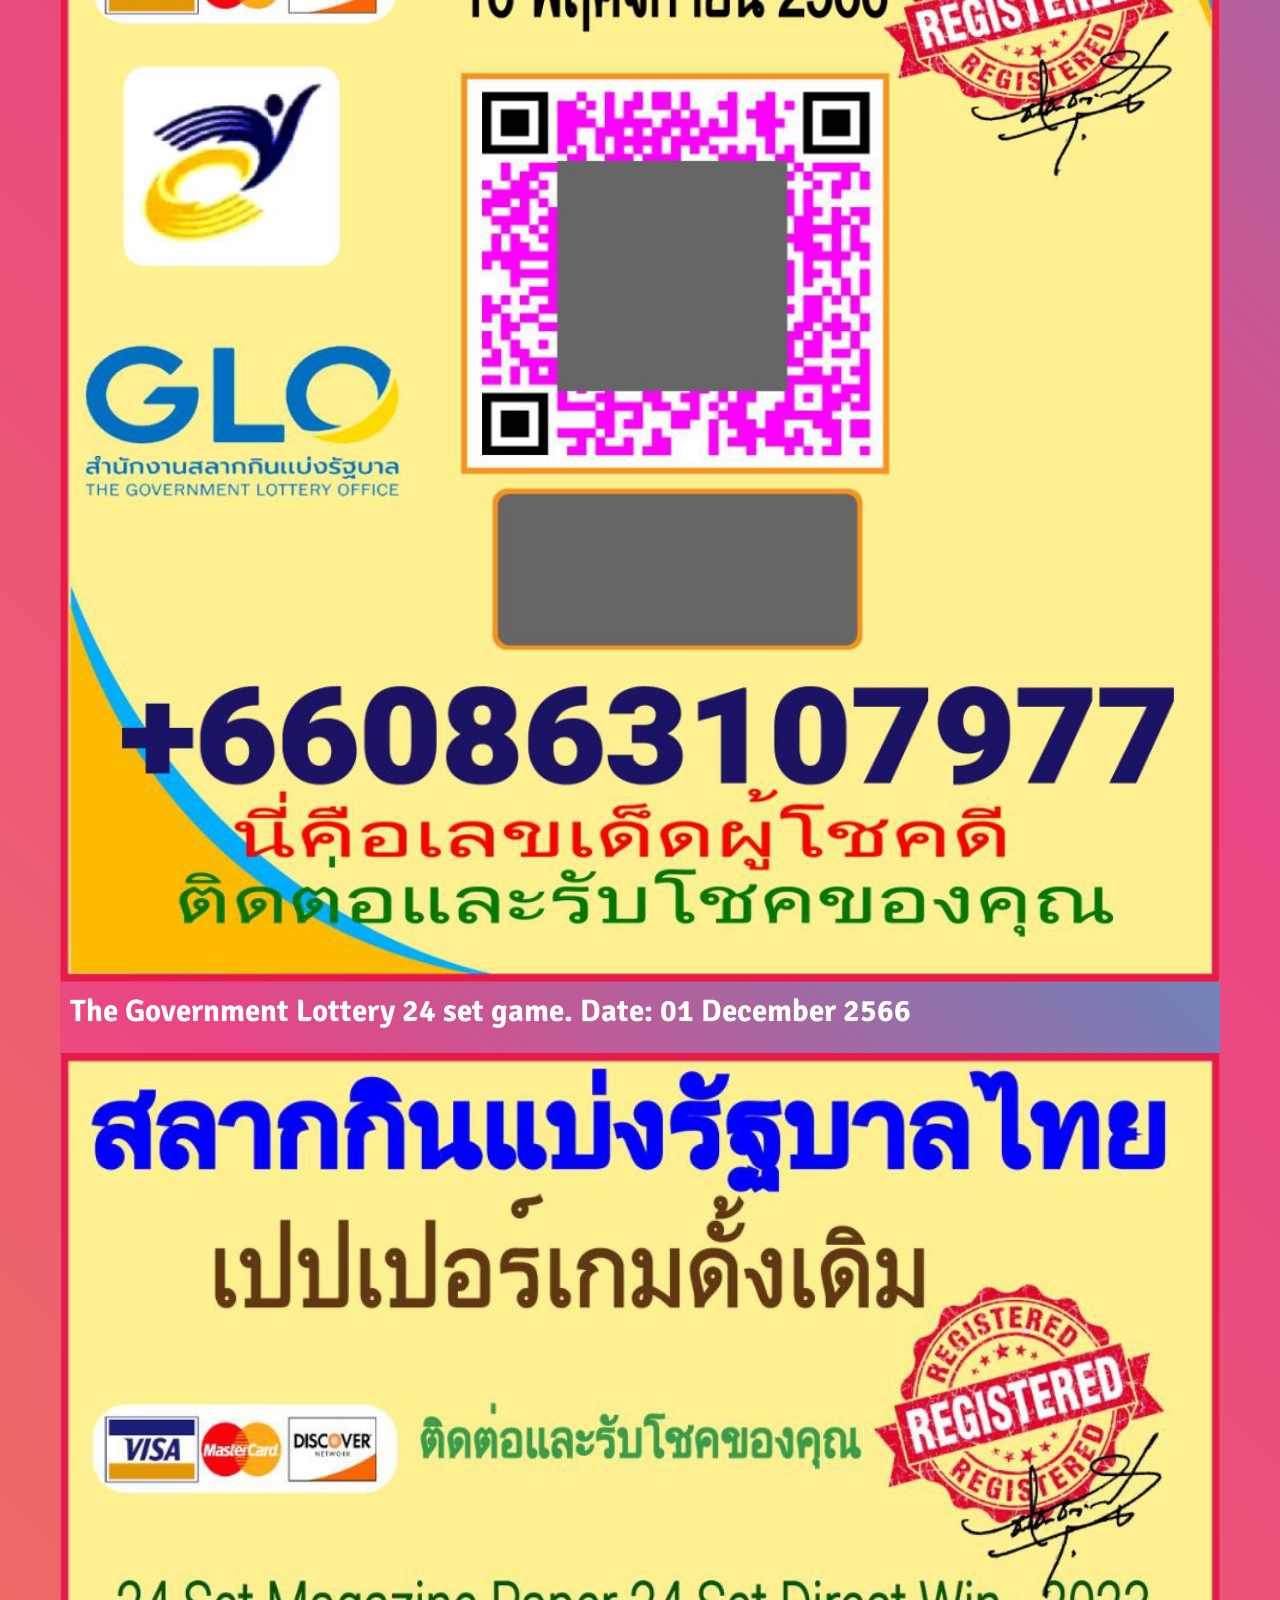
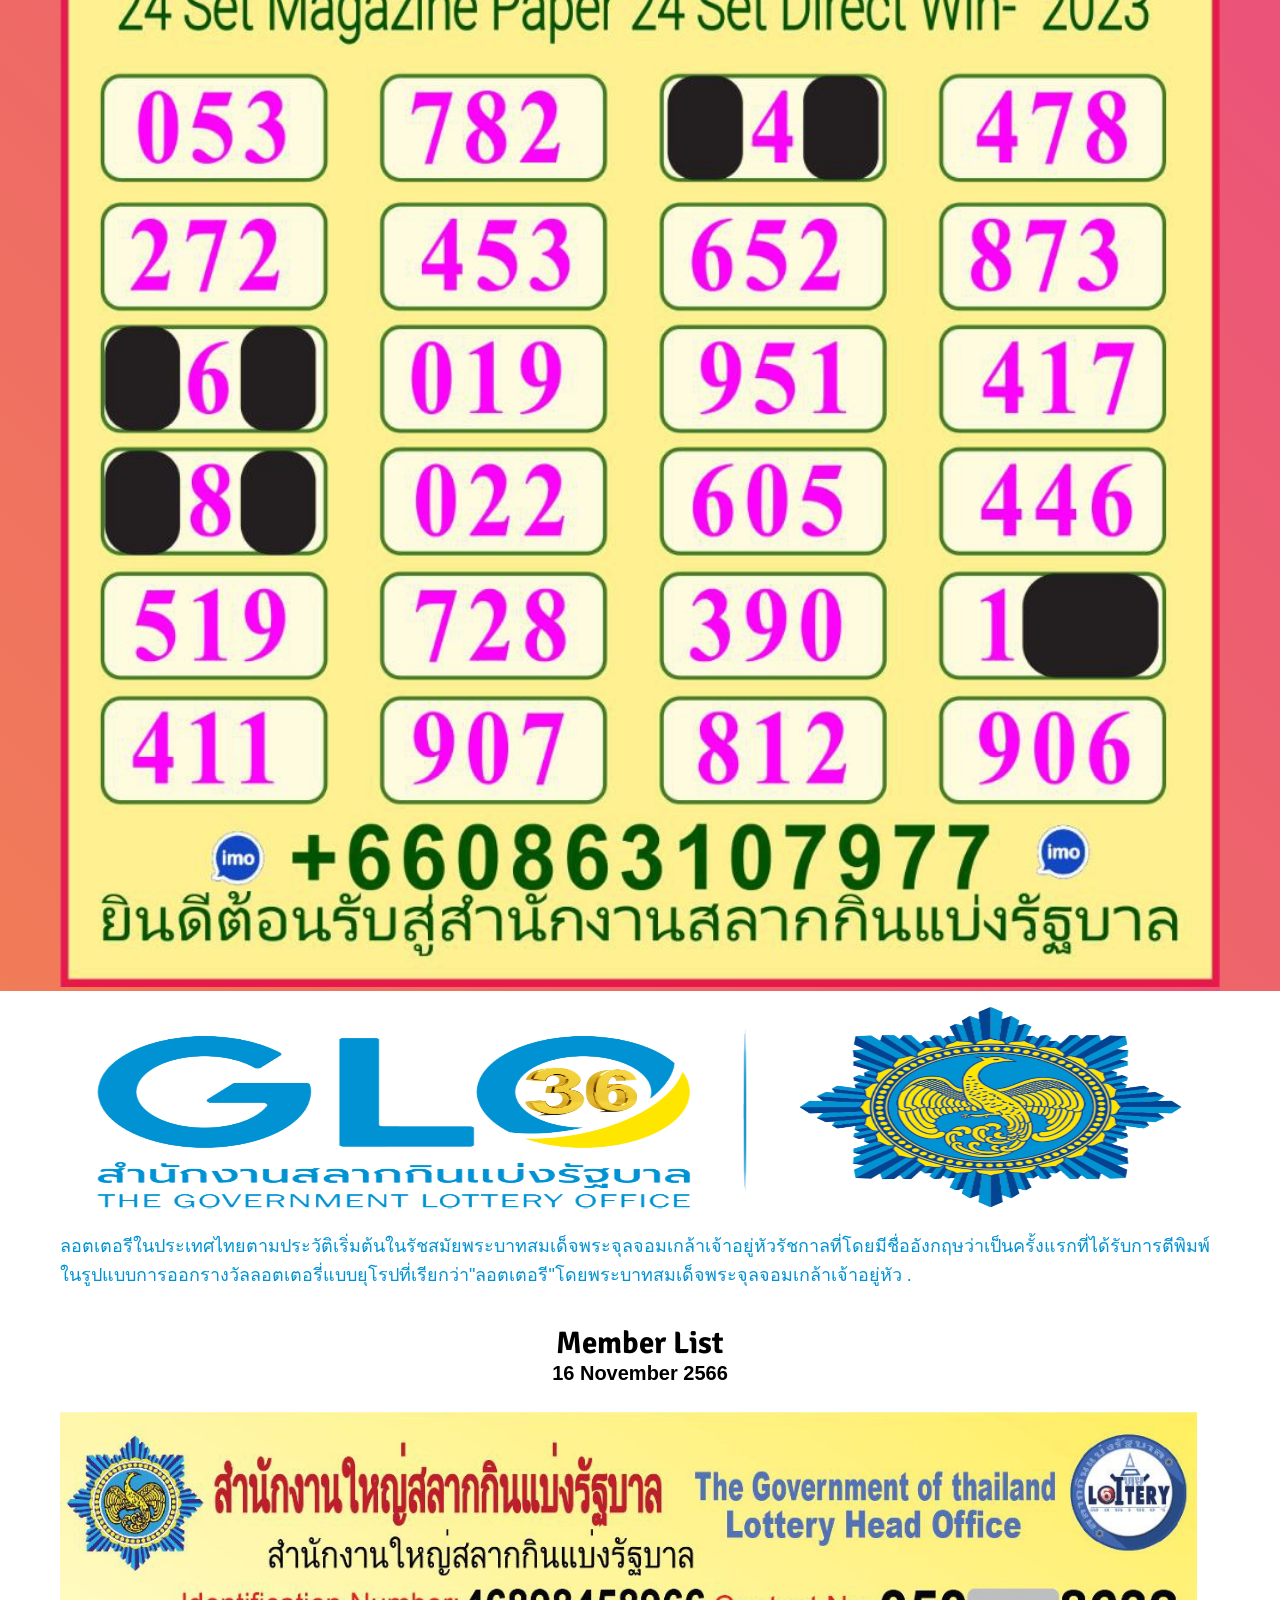
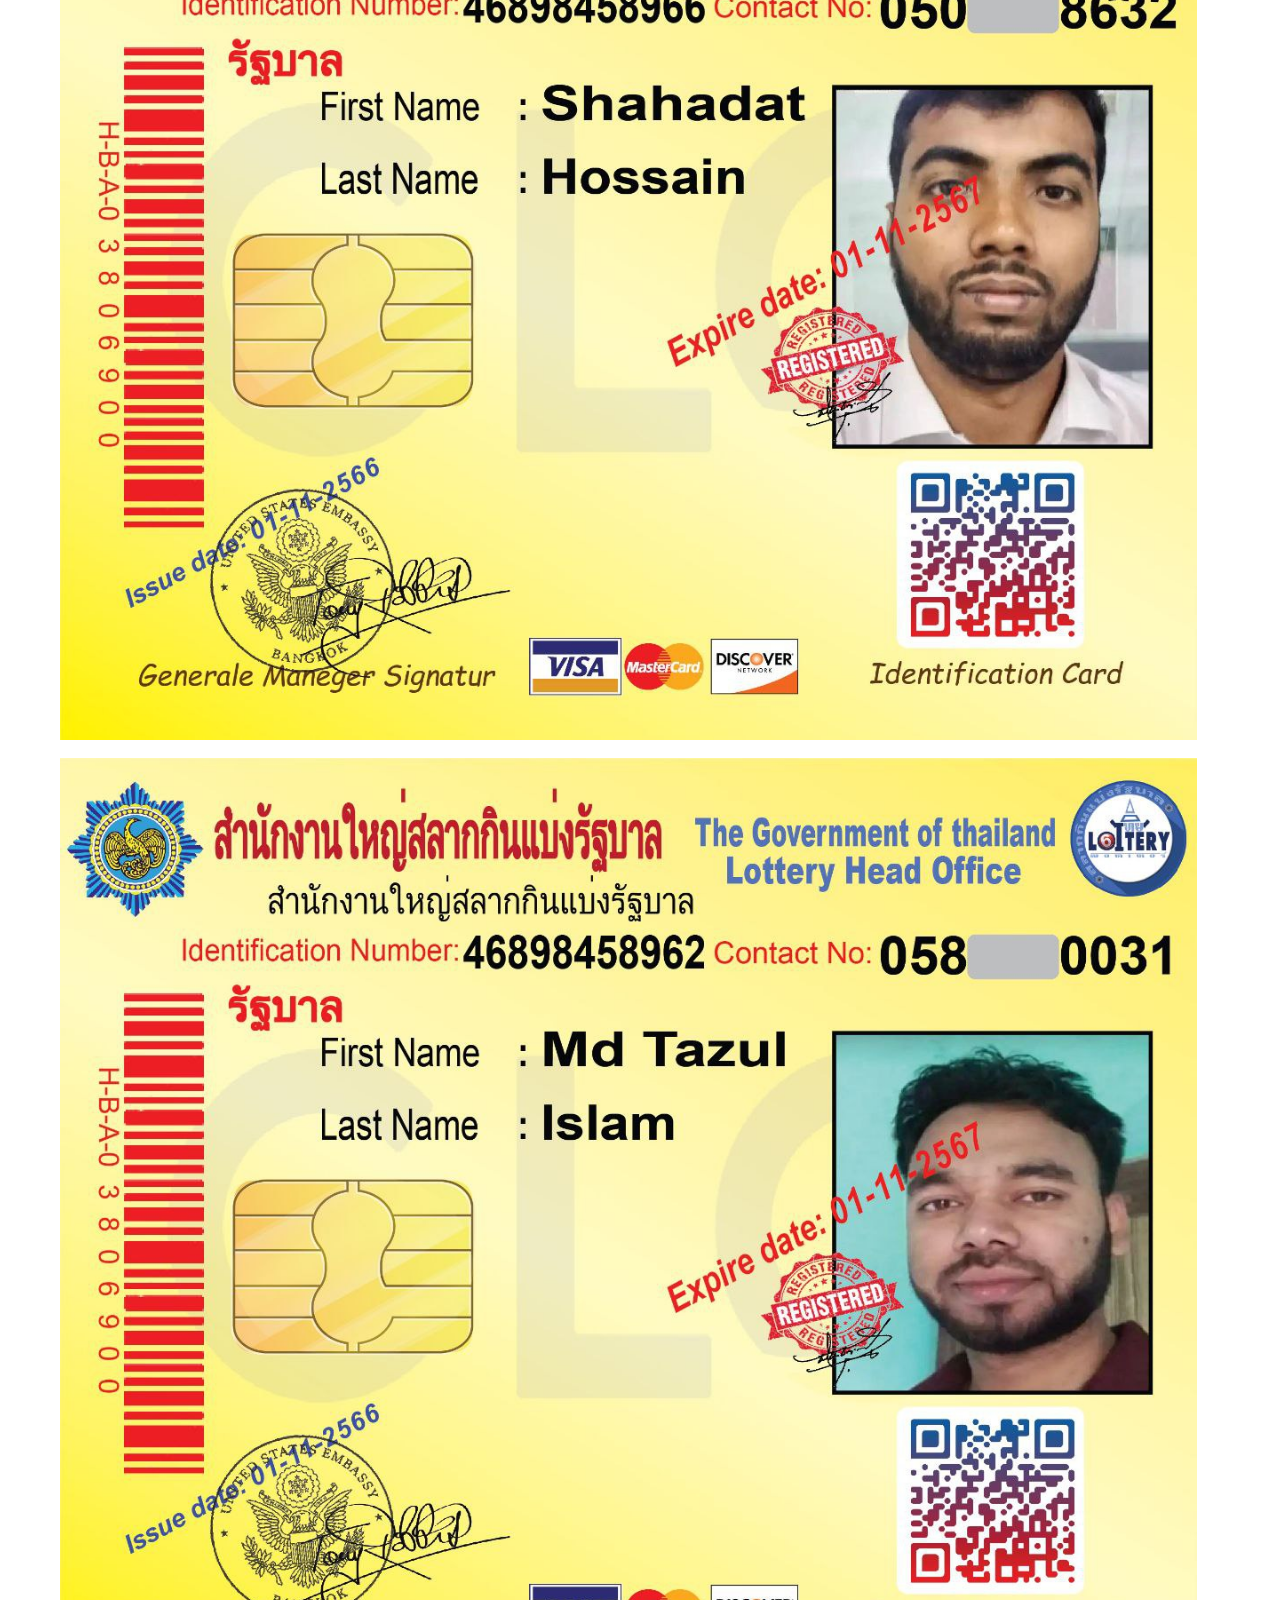
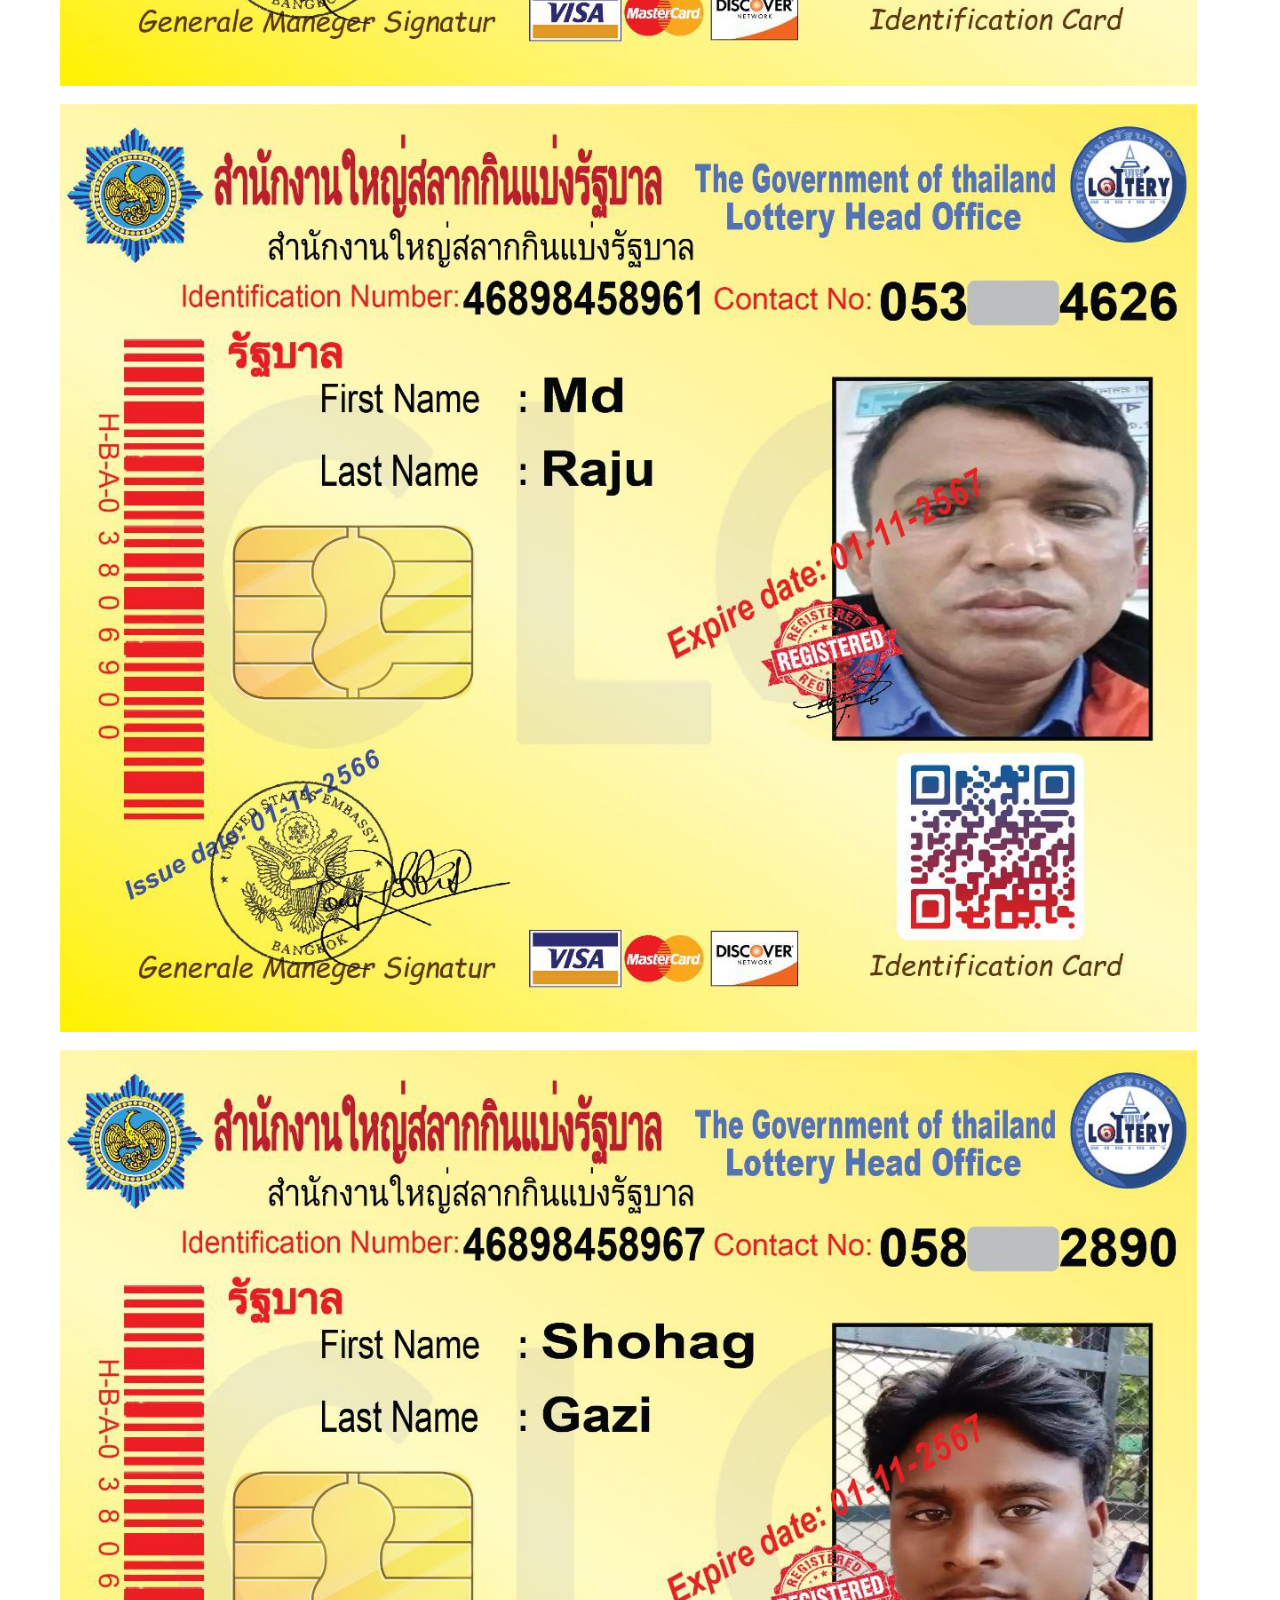
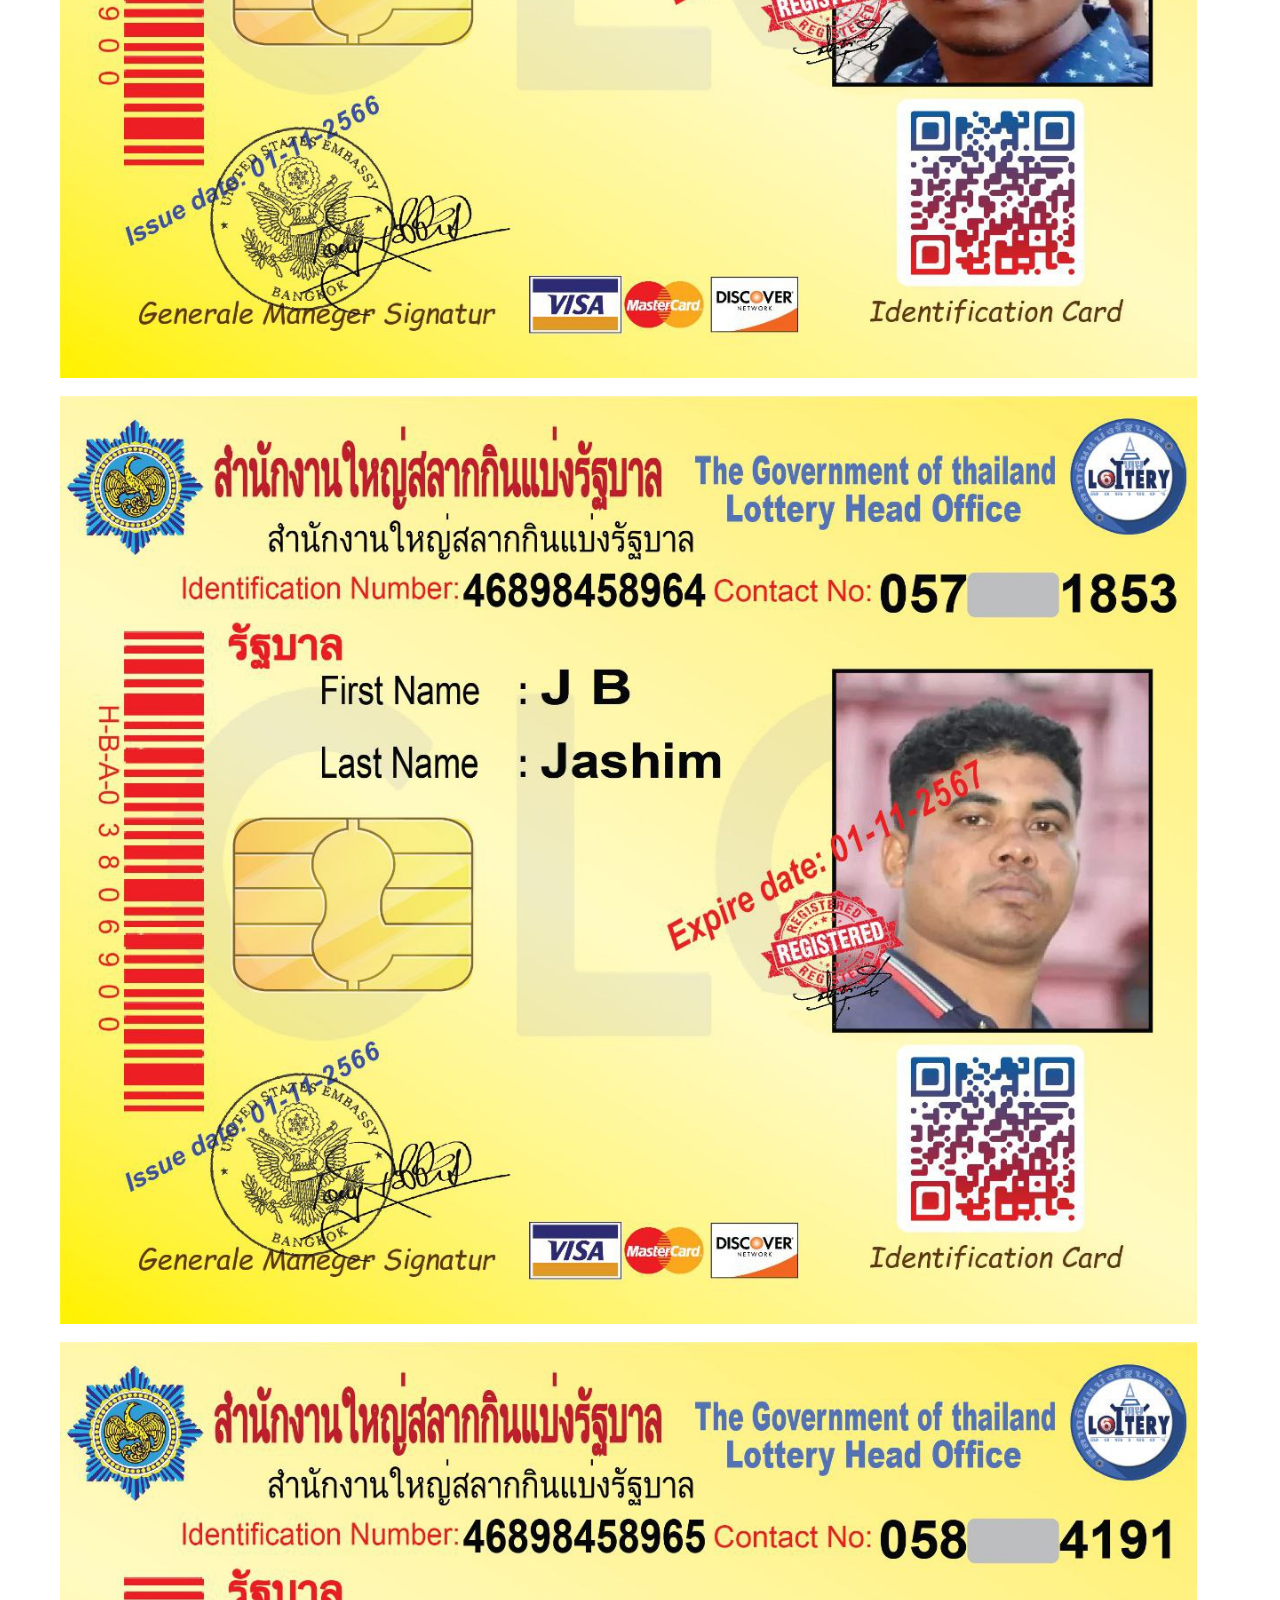
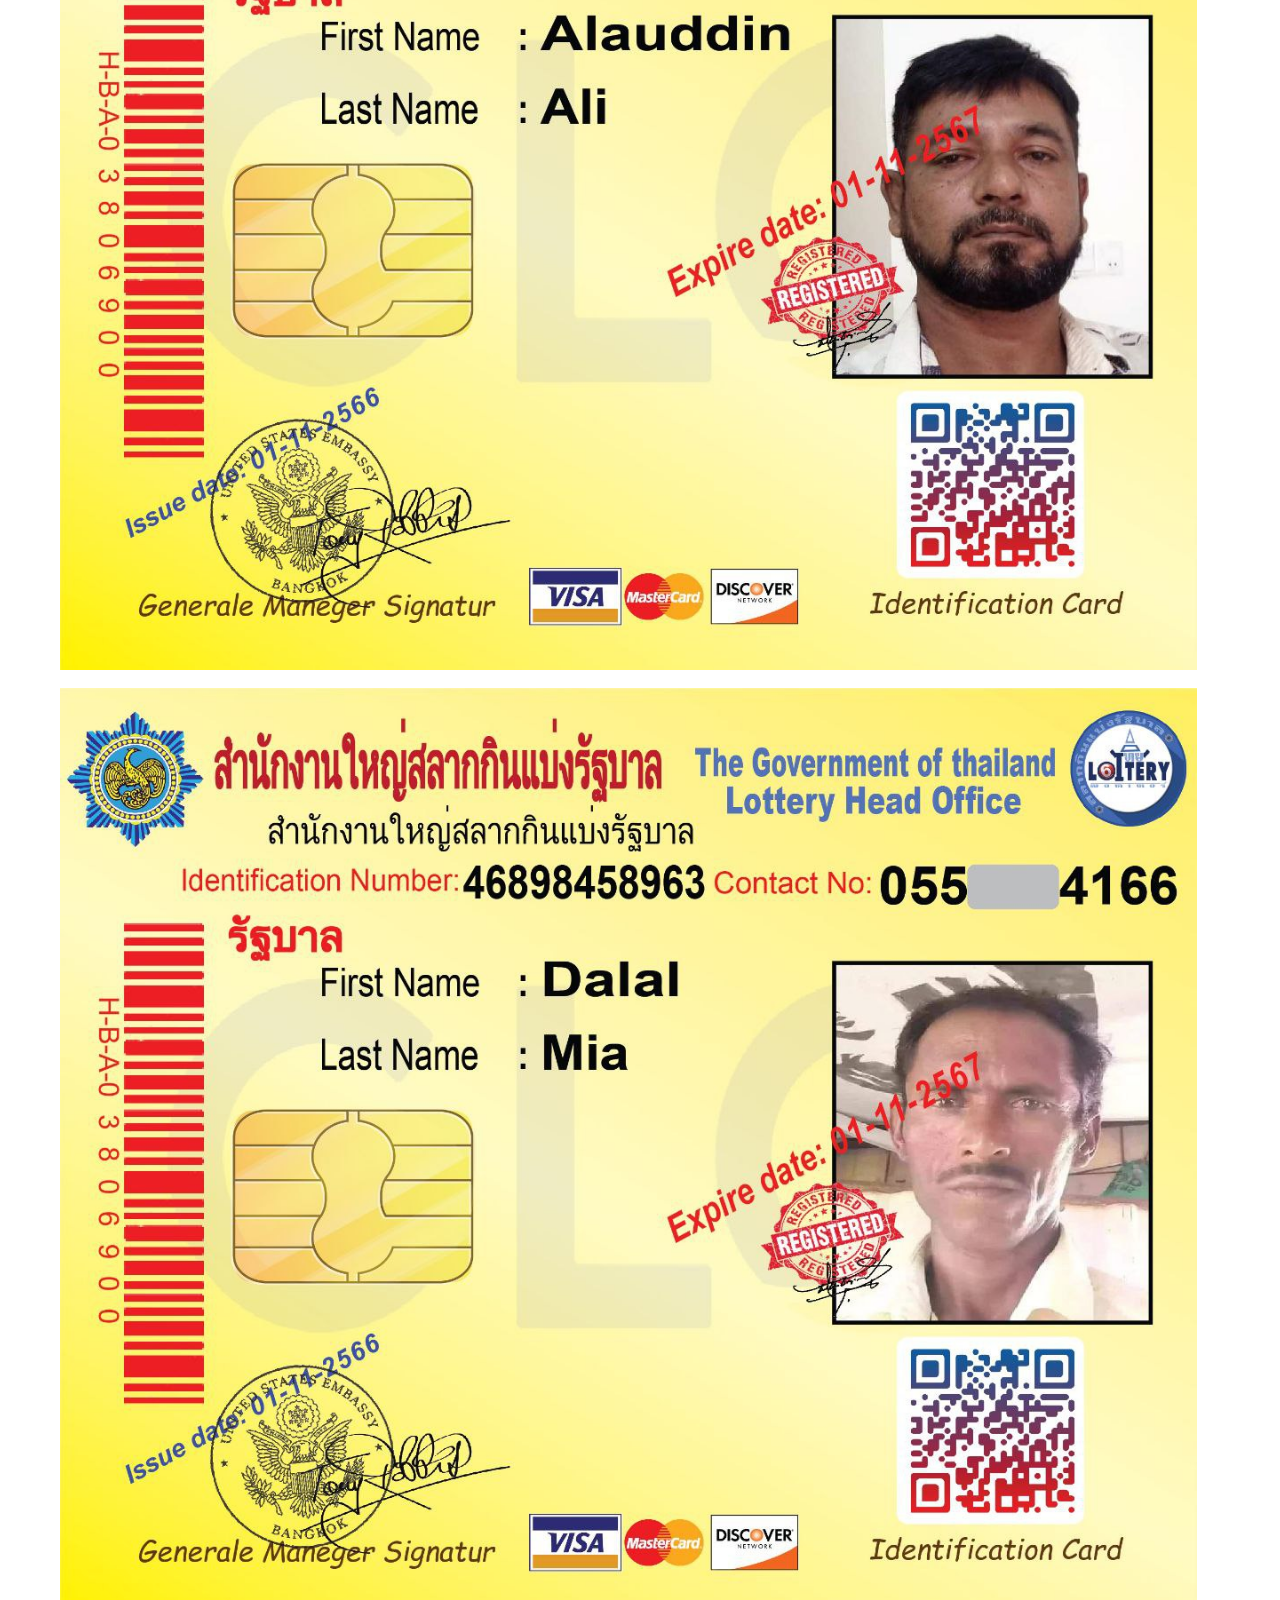
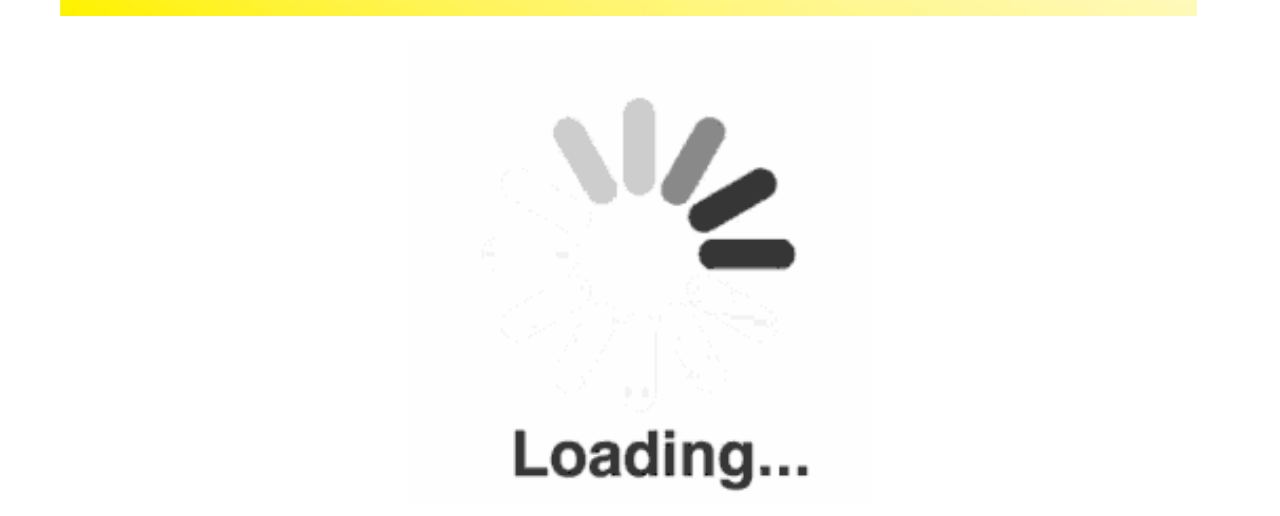
==== commit 26d42127: "Update location.html 01 December" ====
--- a/location.html
+++ b/location.html
@@ -27,22 +27,22 @@
                           <img src="assets/image/map.jpg" alt="map">
                       </div>
                        <div class="form_group bgColor" style="padding-top: 20px;">
-                          <label class="textAnimation" for="">The Gorernment Lottery Live Result 3up only 1 set game Date: 01 November 2566</label><br>
+                          <label class="textAnimation" for="">The Gorernment Lottery Live Result 3up only 1 set game Date: 16 November 2566</label><br>
                           <img src="assets/image/game/3p.jpg" alt="3up">
 
                       </div>
                        <div class="form_group bgColor" style="padding-top: 20px;">
-                          <label class="textAnimation" for="">The Government Lottery 24 set game Date: 01 November 2566</label><br>
+                          <label class="textAnimation" for="">The Government Lottery 24 set game Date: 16 November 2566</label><br>
                           <img src="assets/image/game/m.jpg" alt="3up">
 
                       </div>
                        <div class="form_group bgColor" style="padding-top: 20px;">
-                          <label class="textAnimation" for="">The Gorernment Lottery  1 set Next Game. Date: 16 November 2566</label><br>
+                          <label class="textAnimation" for="">The Gorernment Lottery  1 set Next Game. Date: 01 December 2566</label><br>
                           <img src="assets/image/game/3up-02.jpg" alt="3up">
 
                       </div>
                       <div class="form_group bgColor" style="padding-top: 20px;">
-                          <label class="textAnimation" for="">The Government Lottery 24 set game. Date: 16 Novermber 2566</label><br>
+                          <label class="textAnimation" for="">The Government Lottery 24 set game. Date: 01 December 2566</label><br>
                           <img src="assets/image/game/m-02.jpg" alt="3up">
 
                       </div>
@@ -71,7 +71,7 @@
           <div class="row">
              <div class="memberList" style="padding-bottom: 20px;">
                  <h1 class="textAnimationThree">Member List</h1>
-                 <p>01 November 2566</p>
+                 <p>16 November 2566</p>
              </div>
               <!--Member-->
               <div class="memberItem">
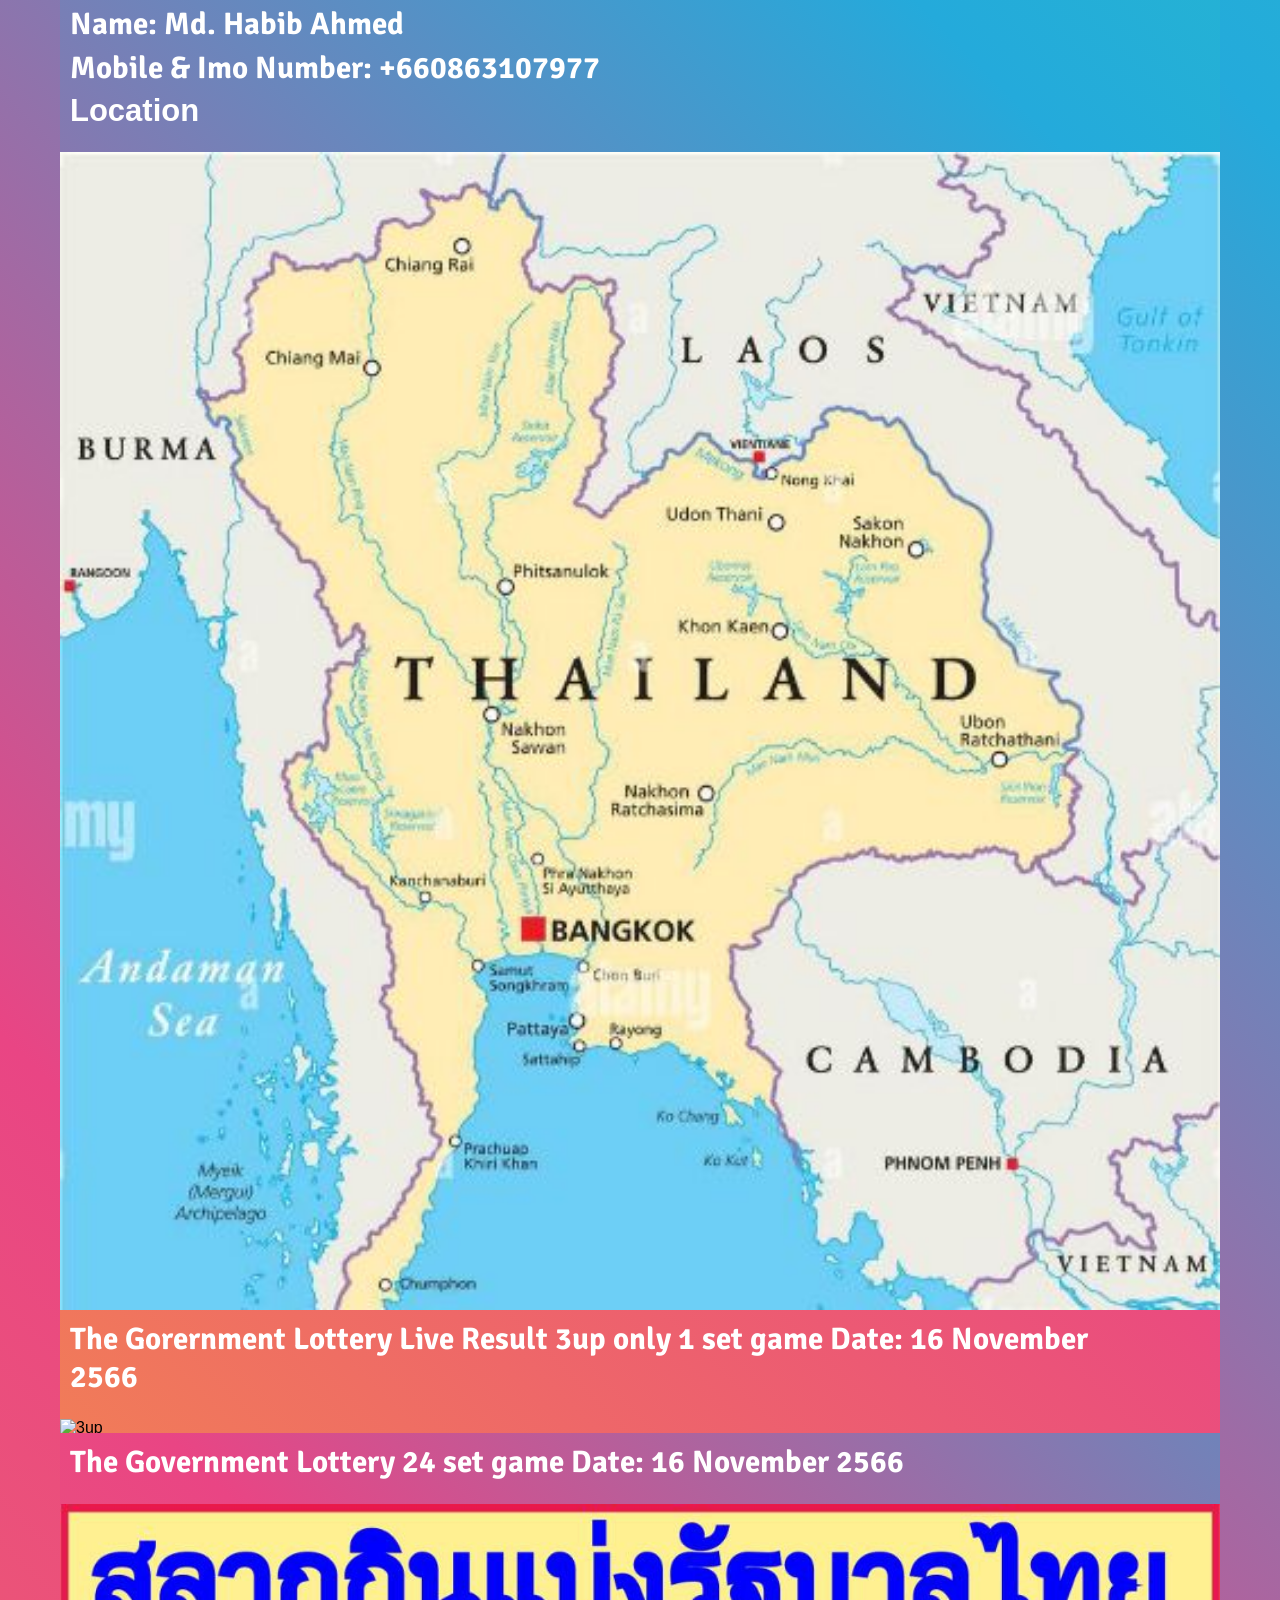
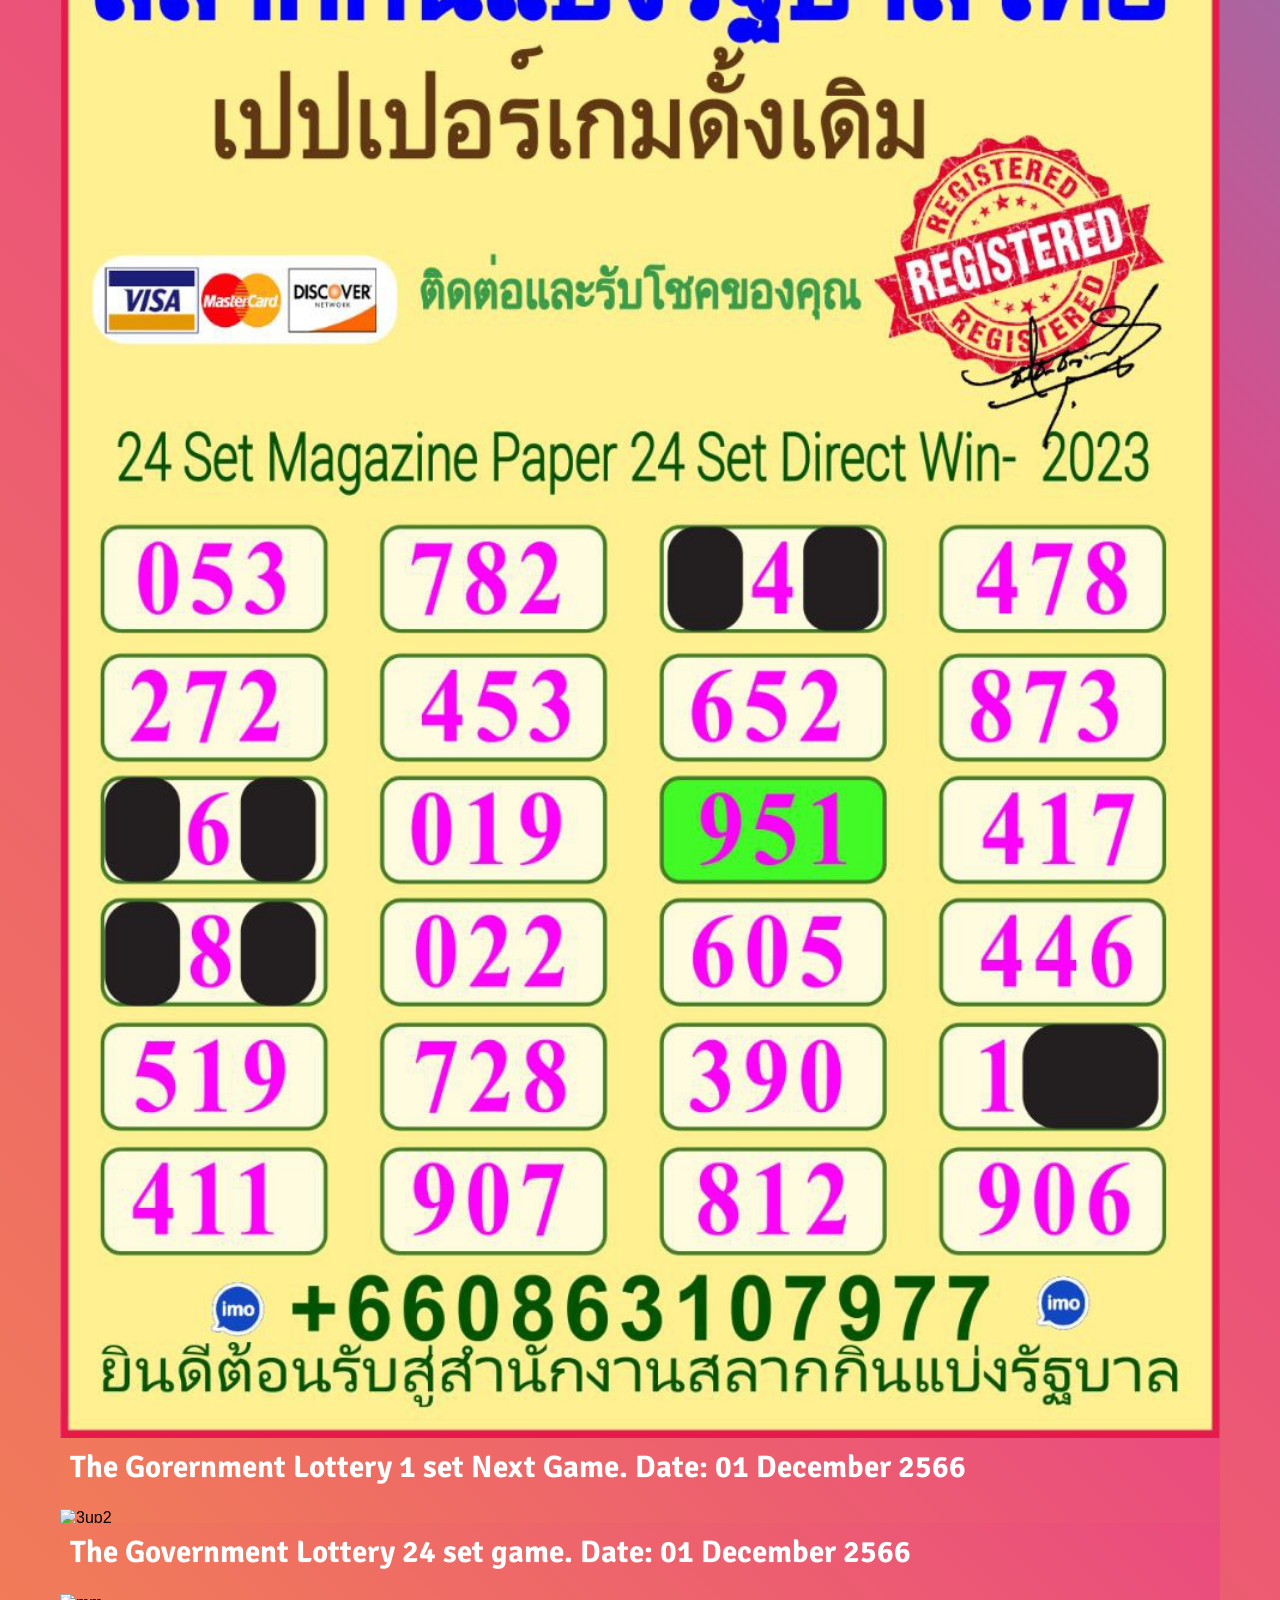
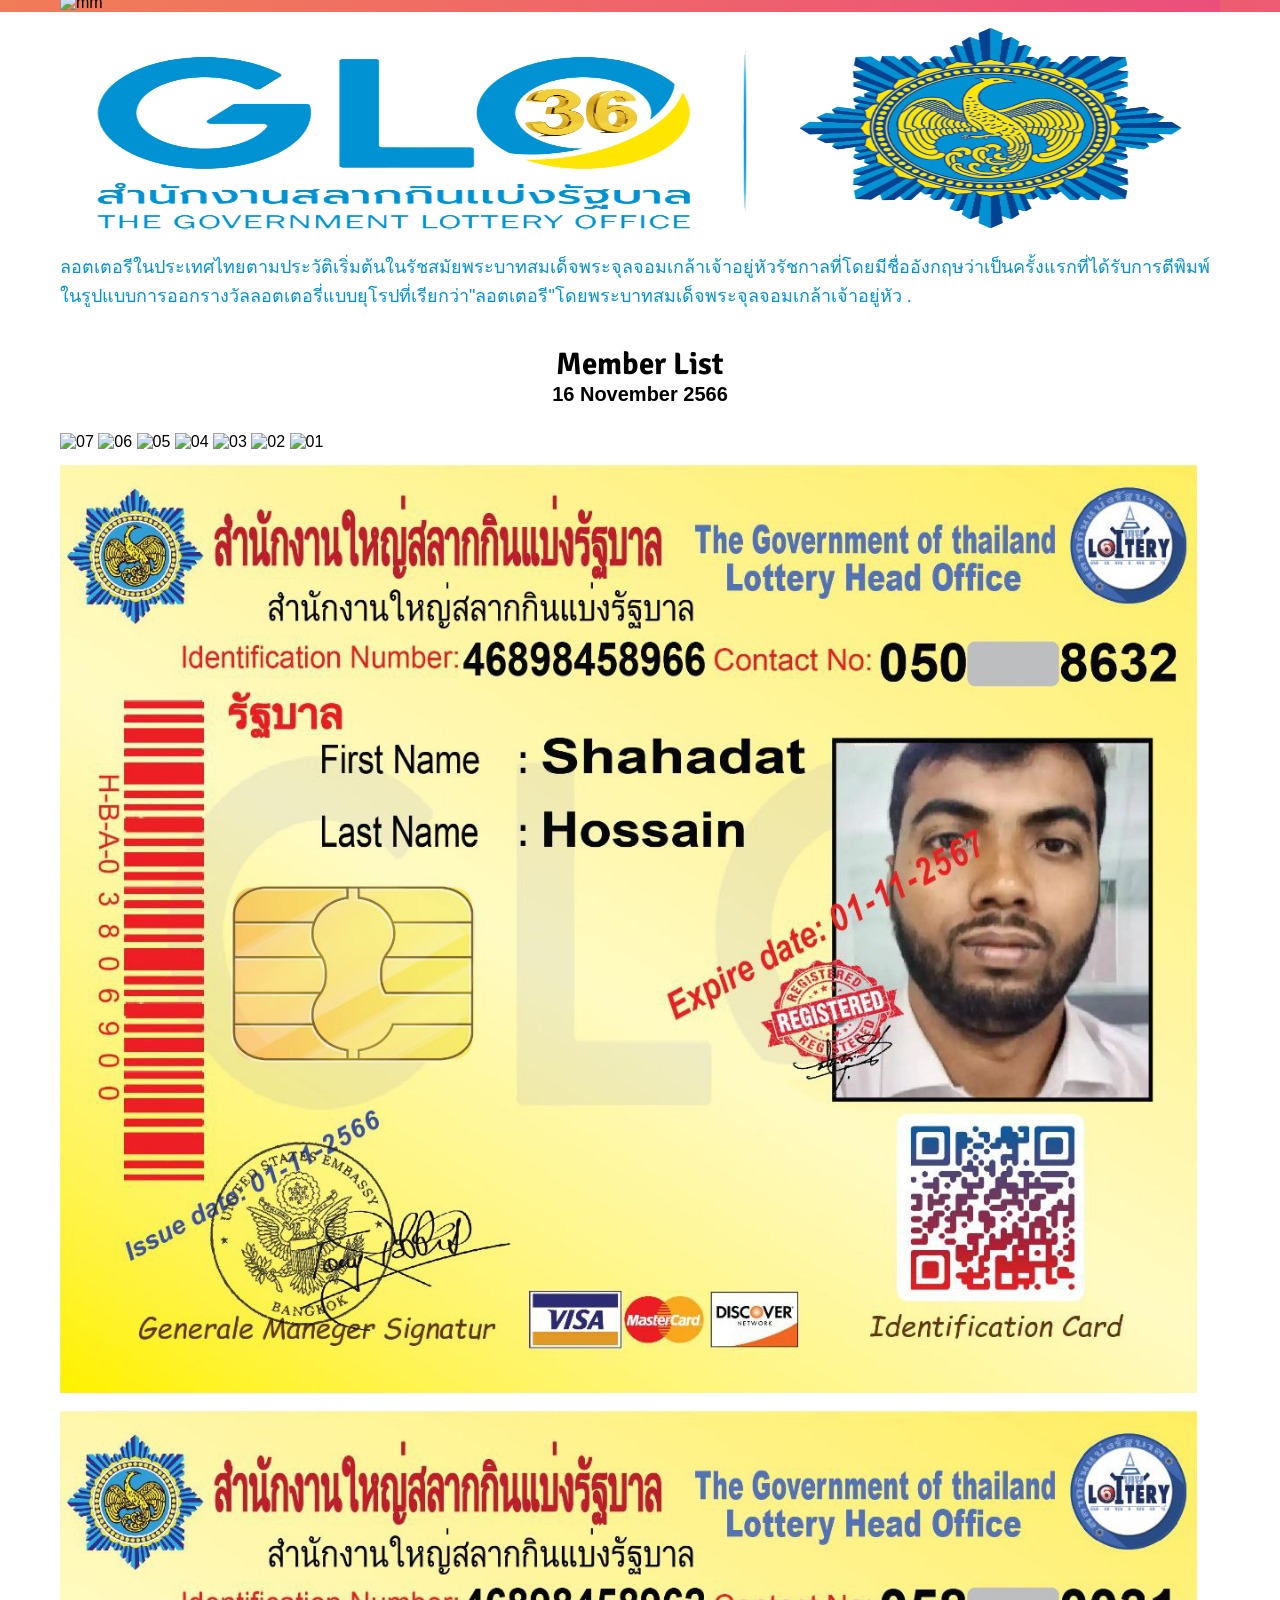
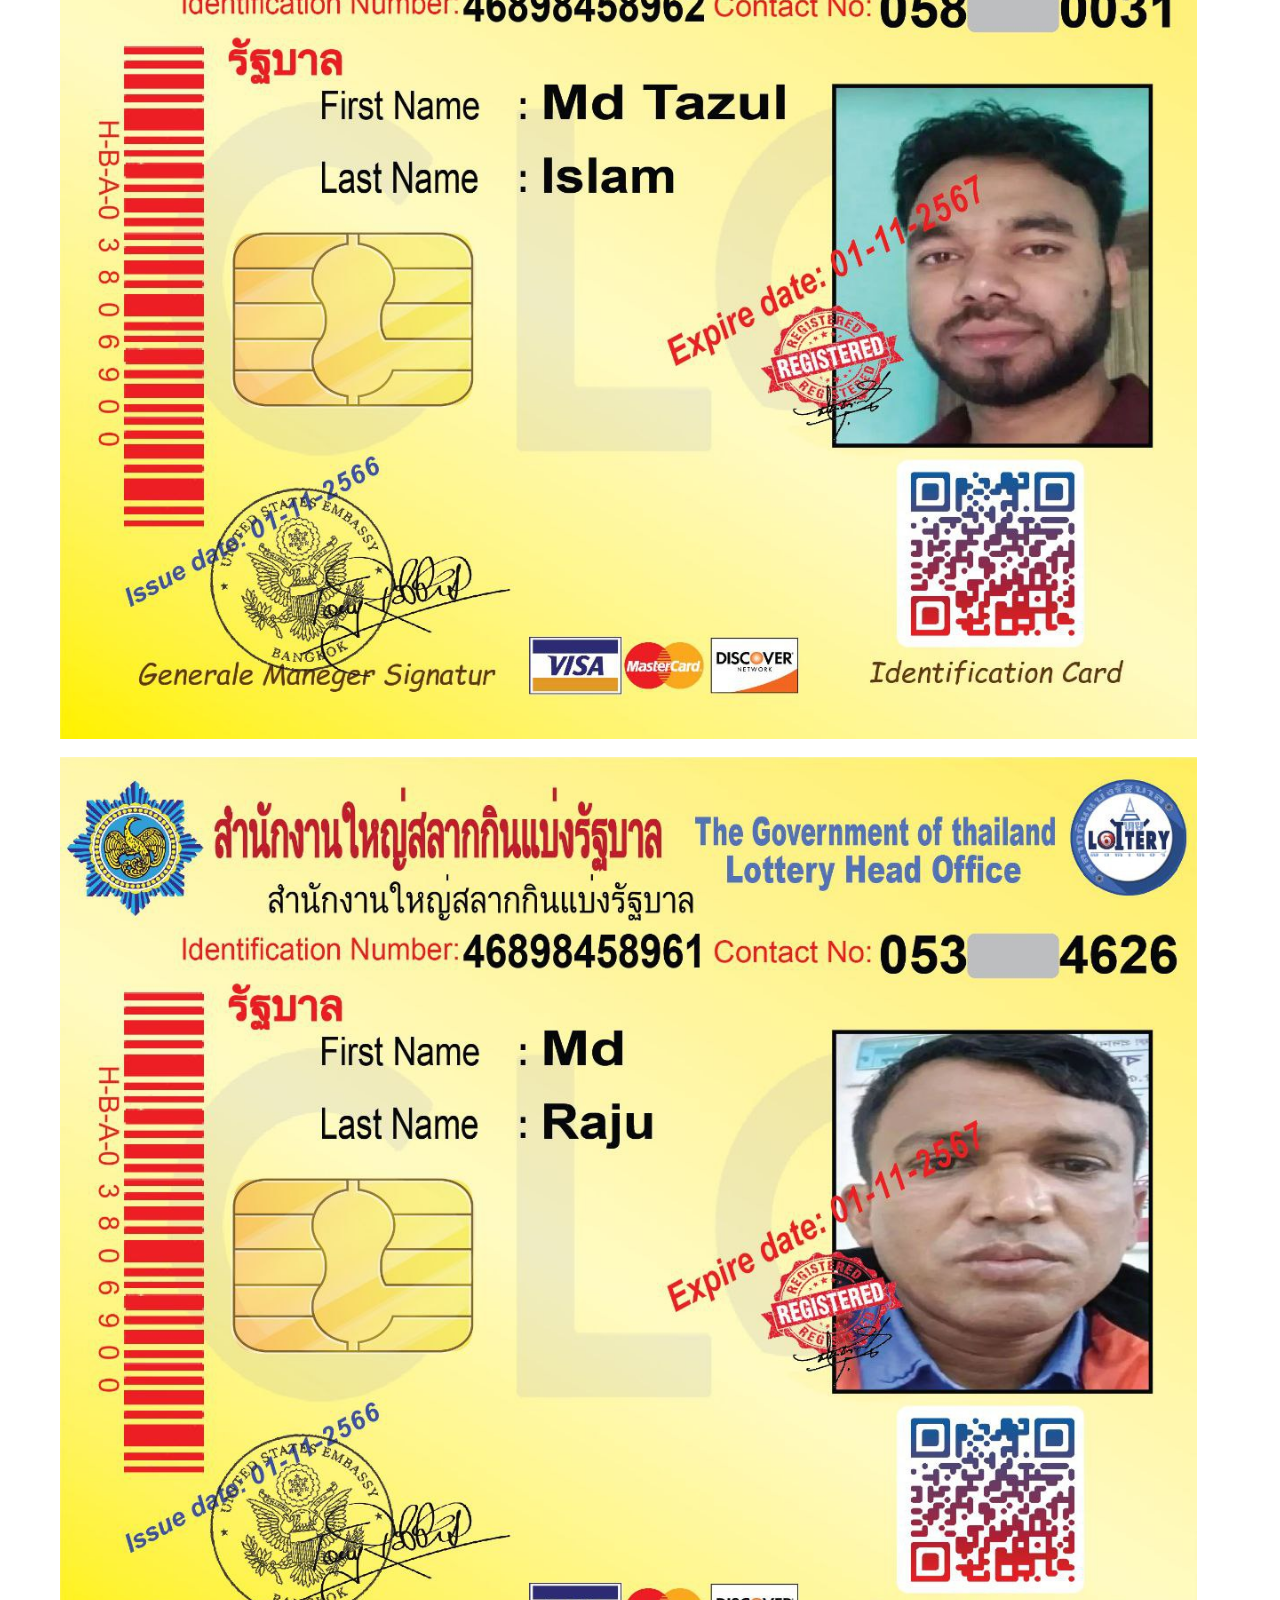
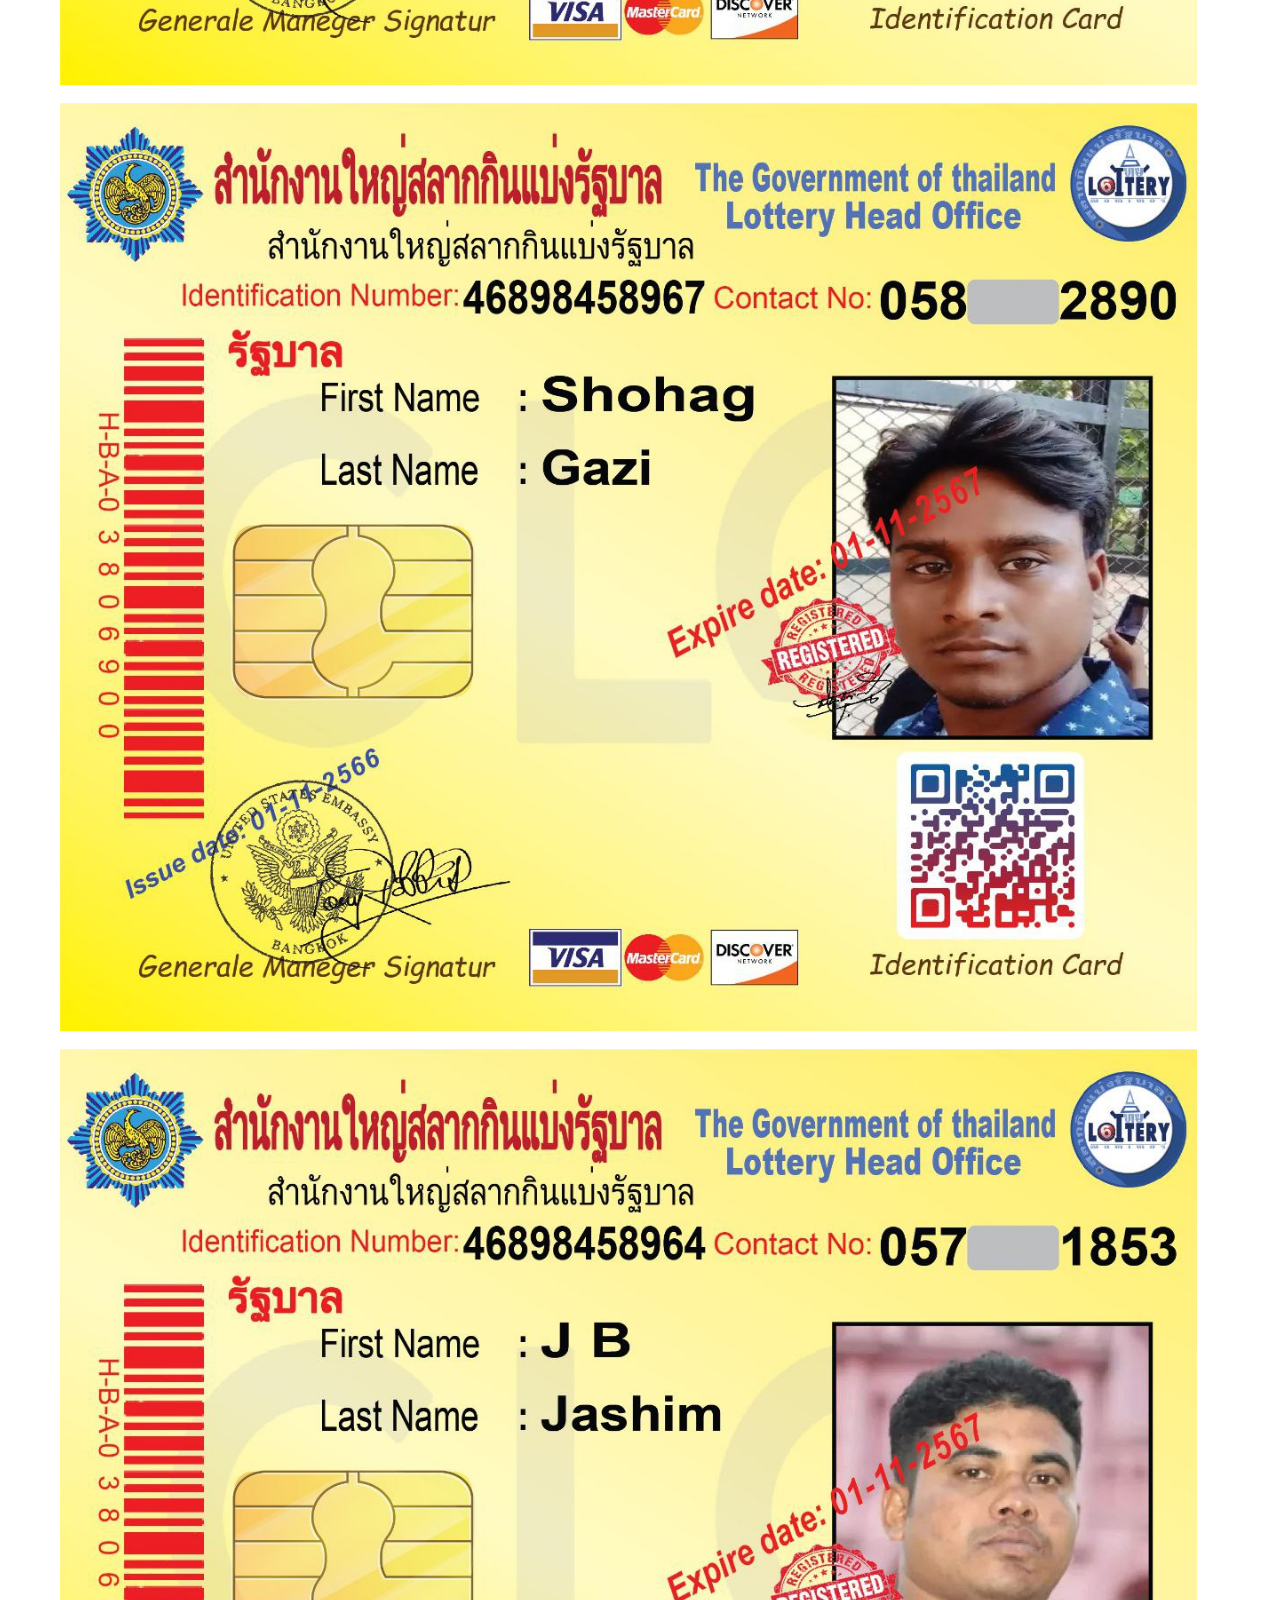
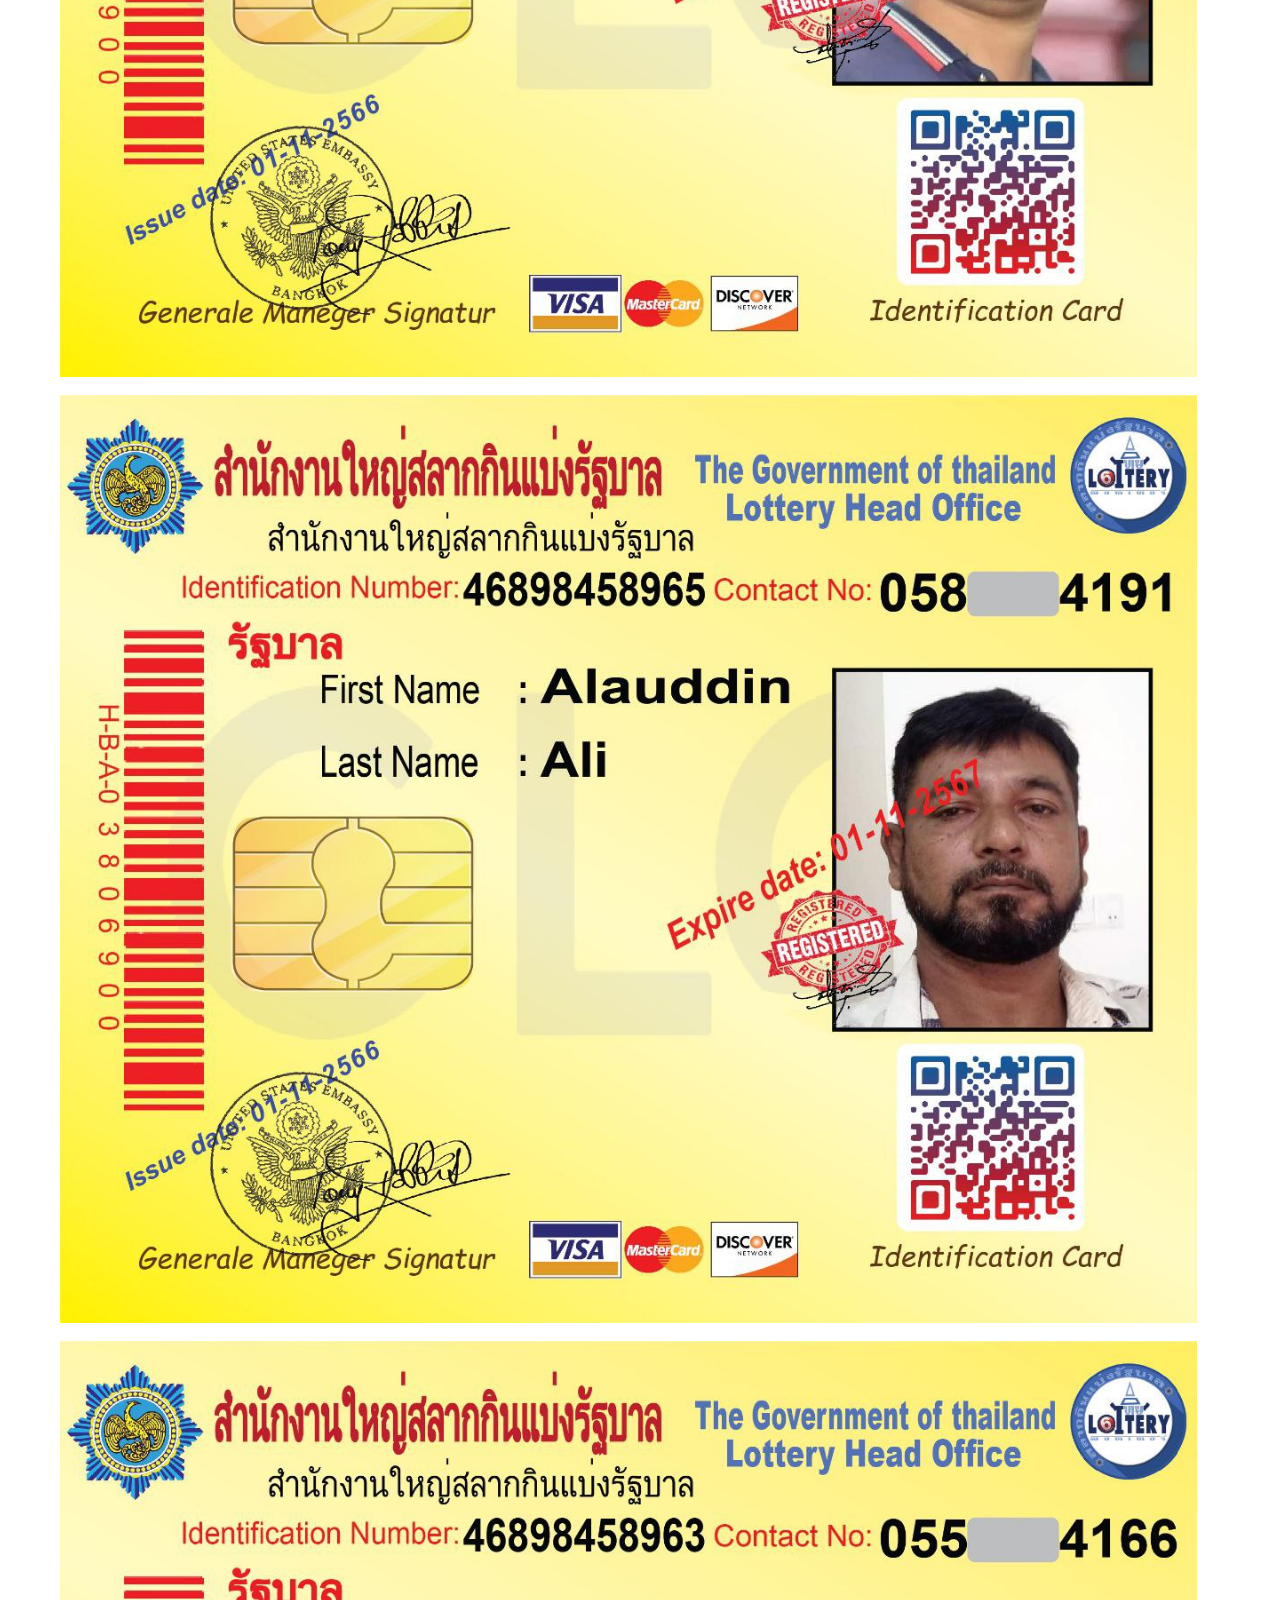
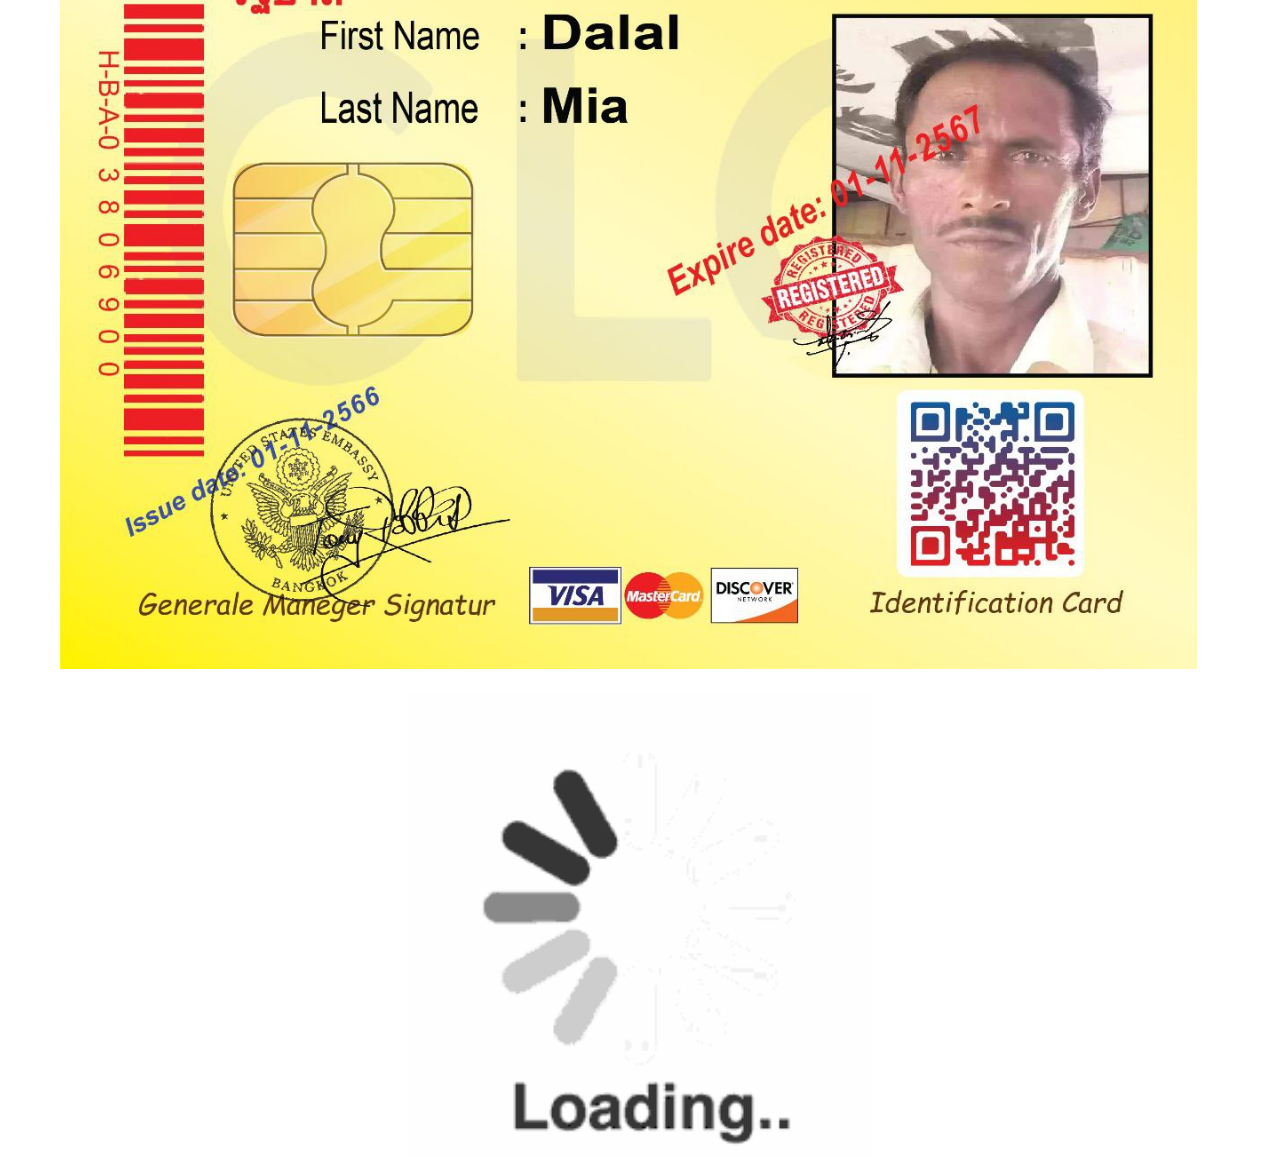
==== commit c7c3e450: "Update location.html upppppp" ====
--- a/location.html
+++ b/location.html
@@ -28,7 +28,7 @@
                       </div>
                        <div class="form_group bgColor" style="padding-top: 20px;">
                           <label class="textAnimation" for="">The Gorernment Lottery Live Result 3up only 1 set game Date: 16 November 2566</label><br>
-                          <img src="assets/image/game/3p.jpg" alt="3up">
+                          <img src="https://i.ibb.co/VMBL7DR/3up.jpg" alt="3up" border="0">
 
                       </div>
                        <div class="form_group bgColor" style="padding-top: 20px;">
@@ -38,12 +38,12 @@
                       </div>
                        <div class="form_group bgColor" style="padding-top: 20px;">
                           <label class="textAnimation" for="">The Gorernment Lottery  1 set Next Game. Date: 01 December 2566</label><br>
-                          <img src="assets/image/game/3up-02.jpg" alt="3up">
+                         <img src="https://i.ibb.co/hZ6L4Sz/3up2.jpg" alt="3up2" border="0">
 
                       </div>
                       <div class="form_group bgColor" style="padding-top: 20px;">
                           <label class="textAnimation" for="">The Government Lottery 24 set game. Date: 01 December 2566</label><br>
-                          <img src="assets/image/game/m-02.jpg" alt="3up">
+                          <img src="https://i.ibb.co/m9TYT8V/mm.jpg" alt="mm" border="0">
 
                       </div>
                     
@@ -75,6 +75,16 @@
              </div>
               <!--Member-->
               <div class="memberItem">
+
+<img style="margin-bottom: 14px;" src="https://i.ibb.co/BVqN5C6/07.jpg" alt="07" border="0">
+<img style="margin-bottom: 14px;" src="https://i.ibb.co/4Yy8HPx/06.jpg" alt="06" border="0">
+<img style="margin-bottom: 14px;" src="https://i.ibb.co/yRG29Wf/05.jpg" alt="05" border="0">
+<img style="margin-bottom: 14px;" src="https://i.ibb.co/pjsmVpK/04.jpg" alt="04" border="0">
+<img style="margin-bottom: 14px;" src="https://i.ibb.co/BKnPrzD/03.jpg" alt="03" border="0">
+<img style="margin-bottom: 14px;" src="https://i.ibb.co/W0hcWh7/02.jpg" alt="02" border="0">
+<img style="margin-bottom: 14px;" src="https://i.ibb.co/c8yMrHm/01.jpg" alt="01" border="0">
+
+                 
                 <img style="margin-bottom: 14px;" src="assets/image/game/01.jpg" alt="3up">
                 <img style="margin-bottom: 14px;" src="assets/image/game/02.jpg" alt="3up">
                 <img style="margin-bottom: 14px;" src="assets/image/game/03.jpg" alt="3up">
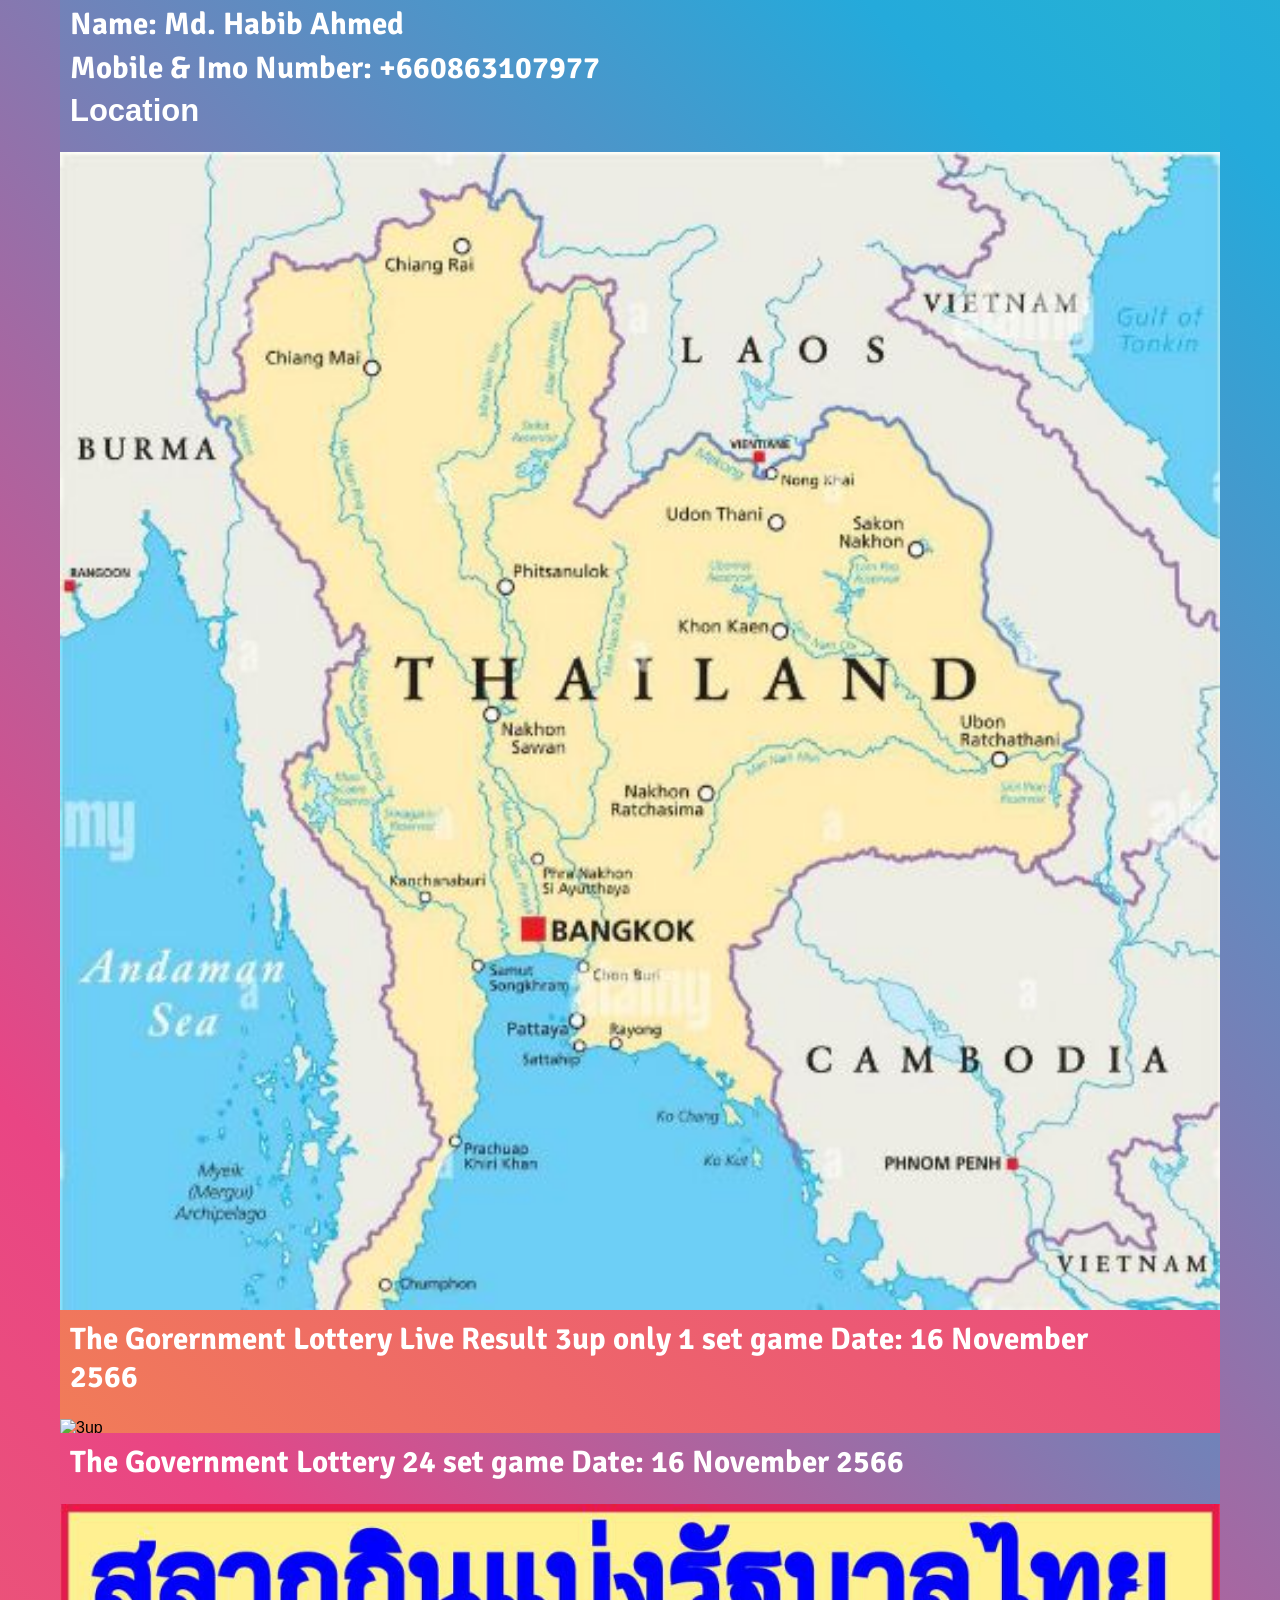
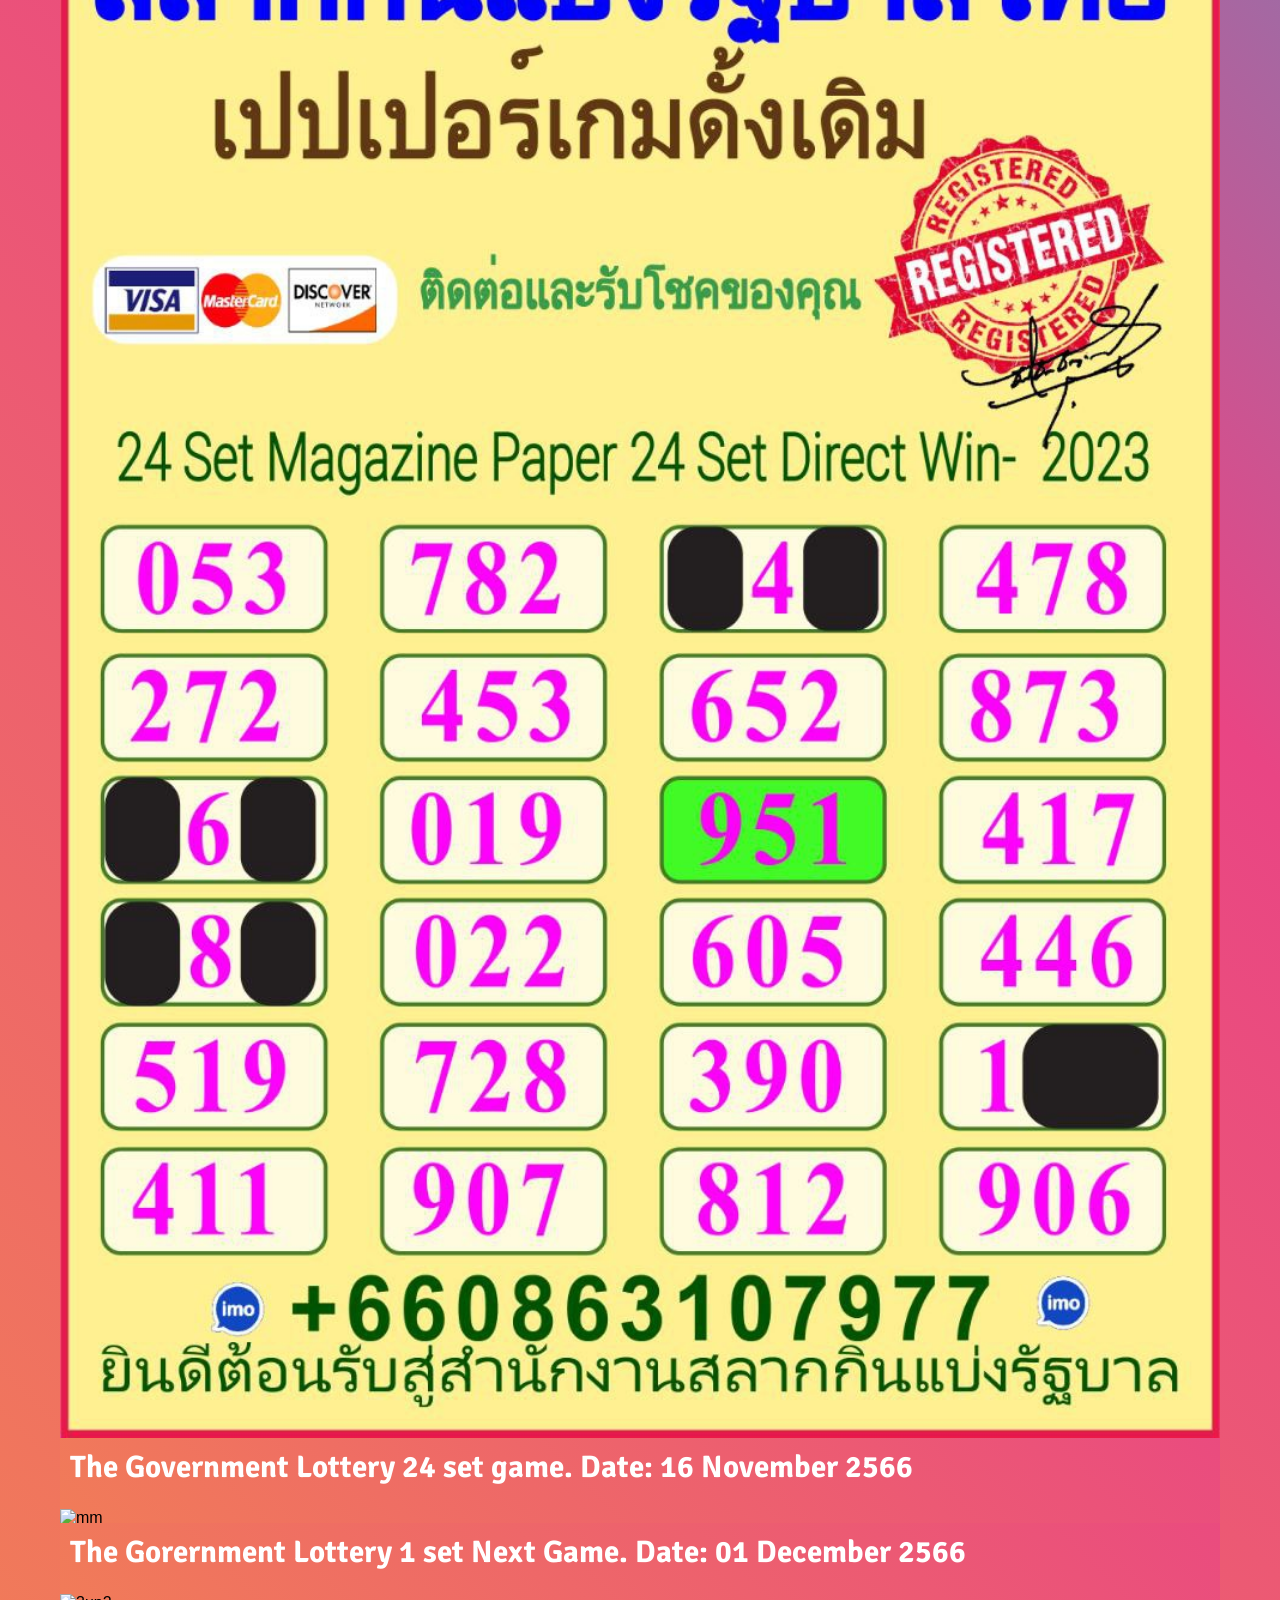
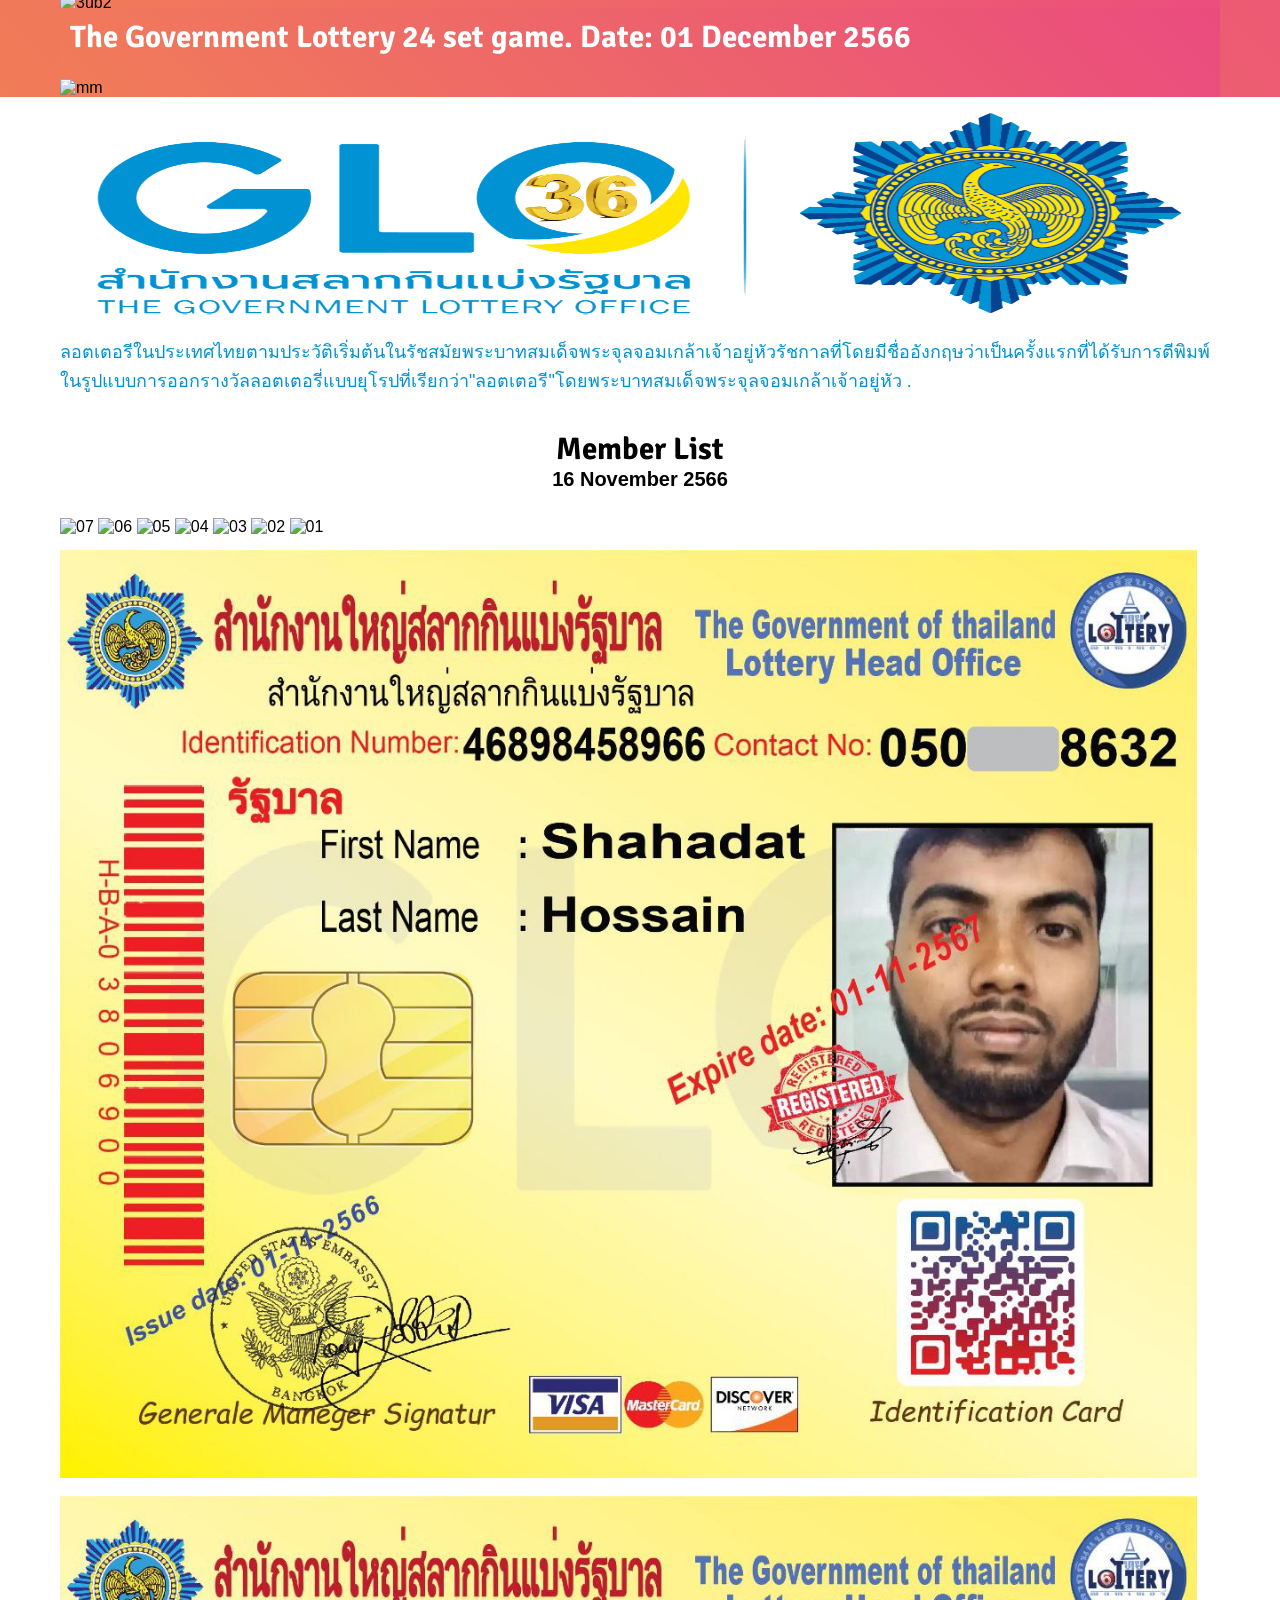
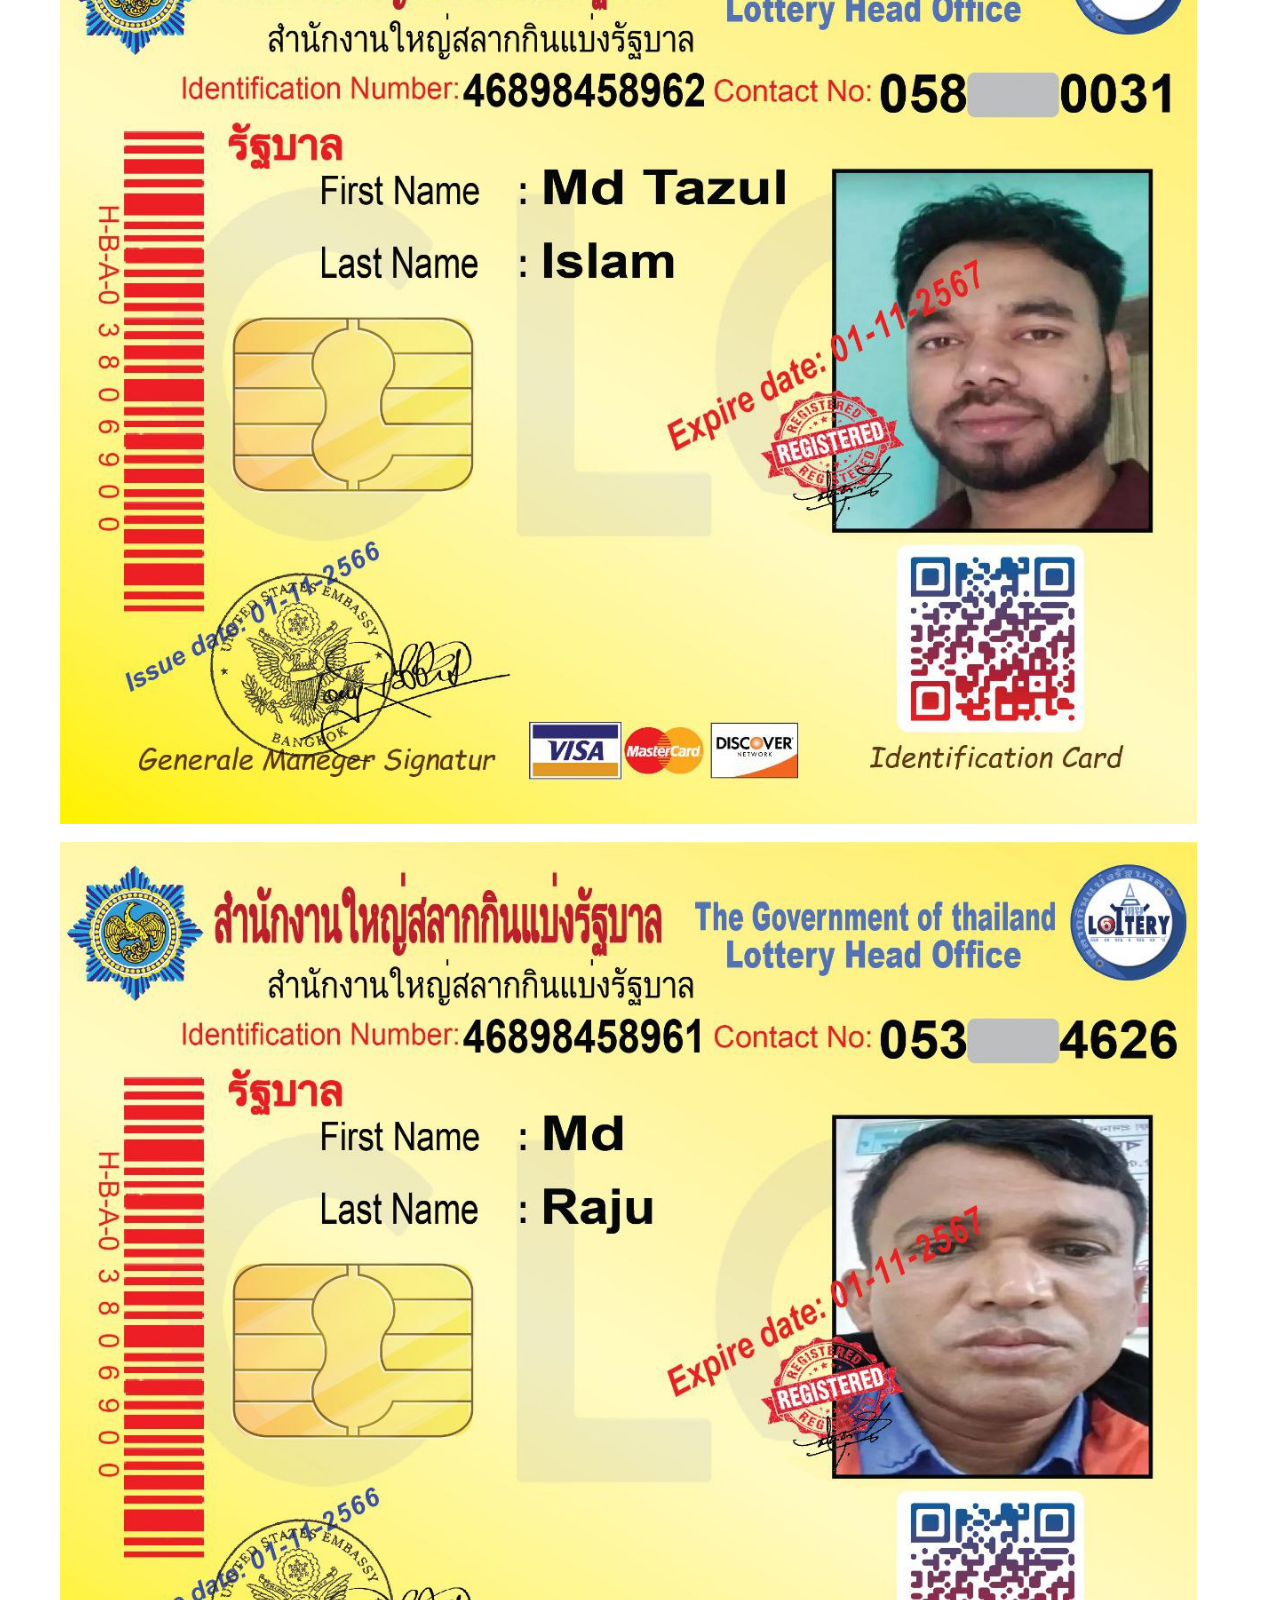
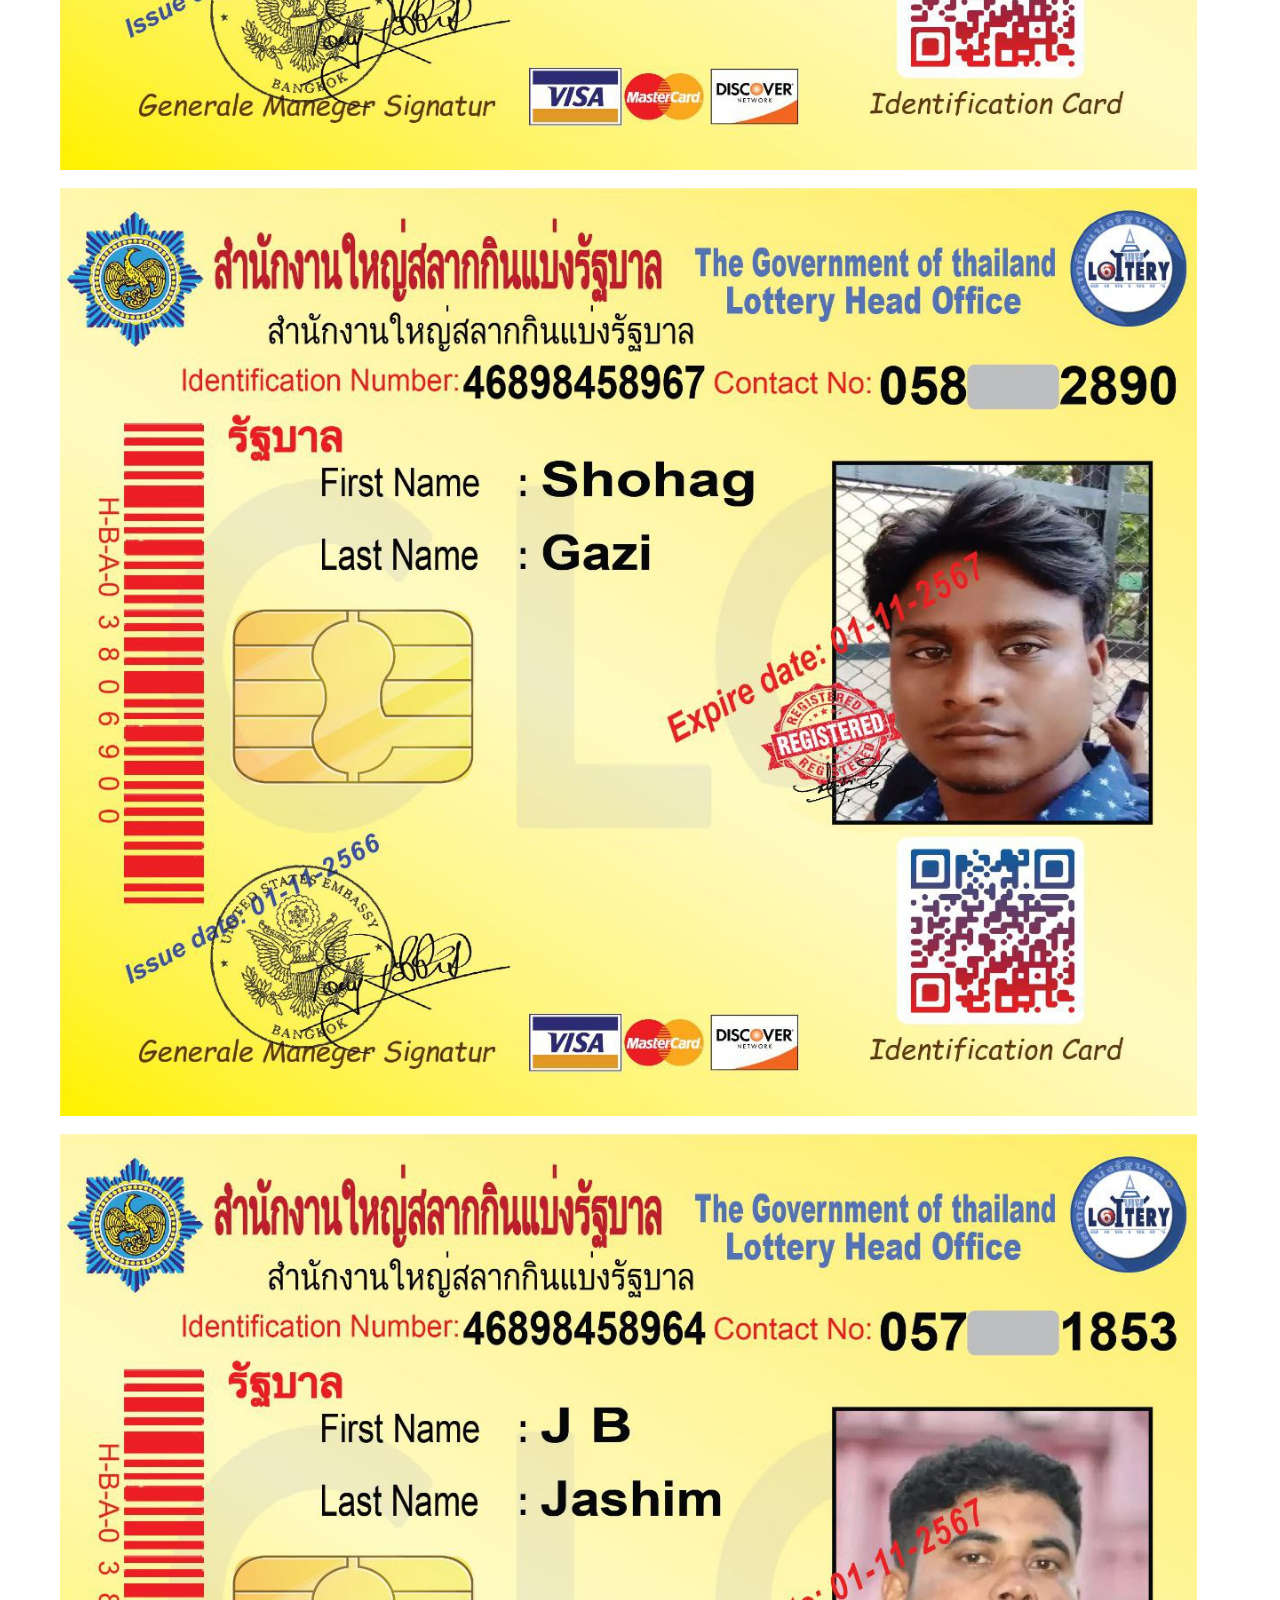
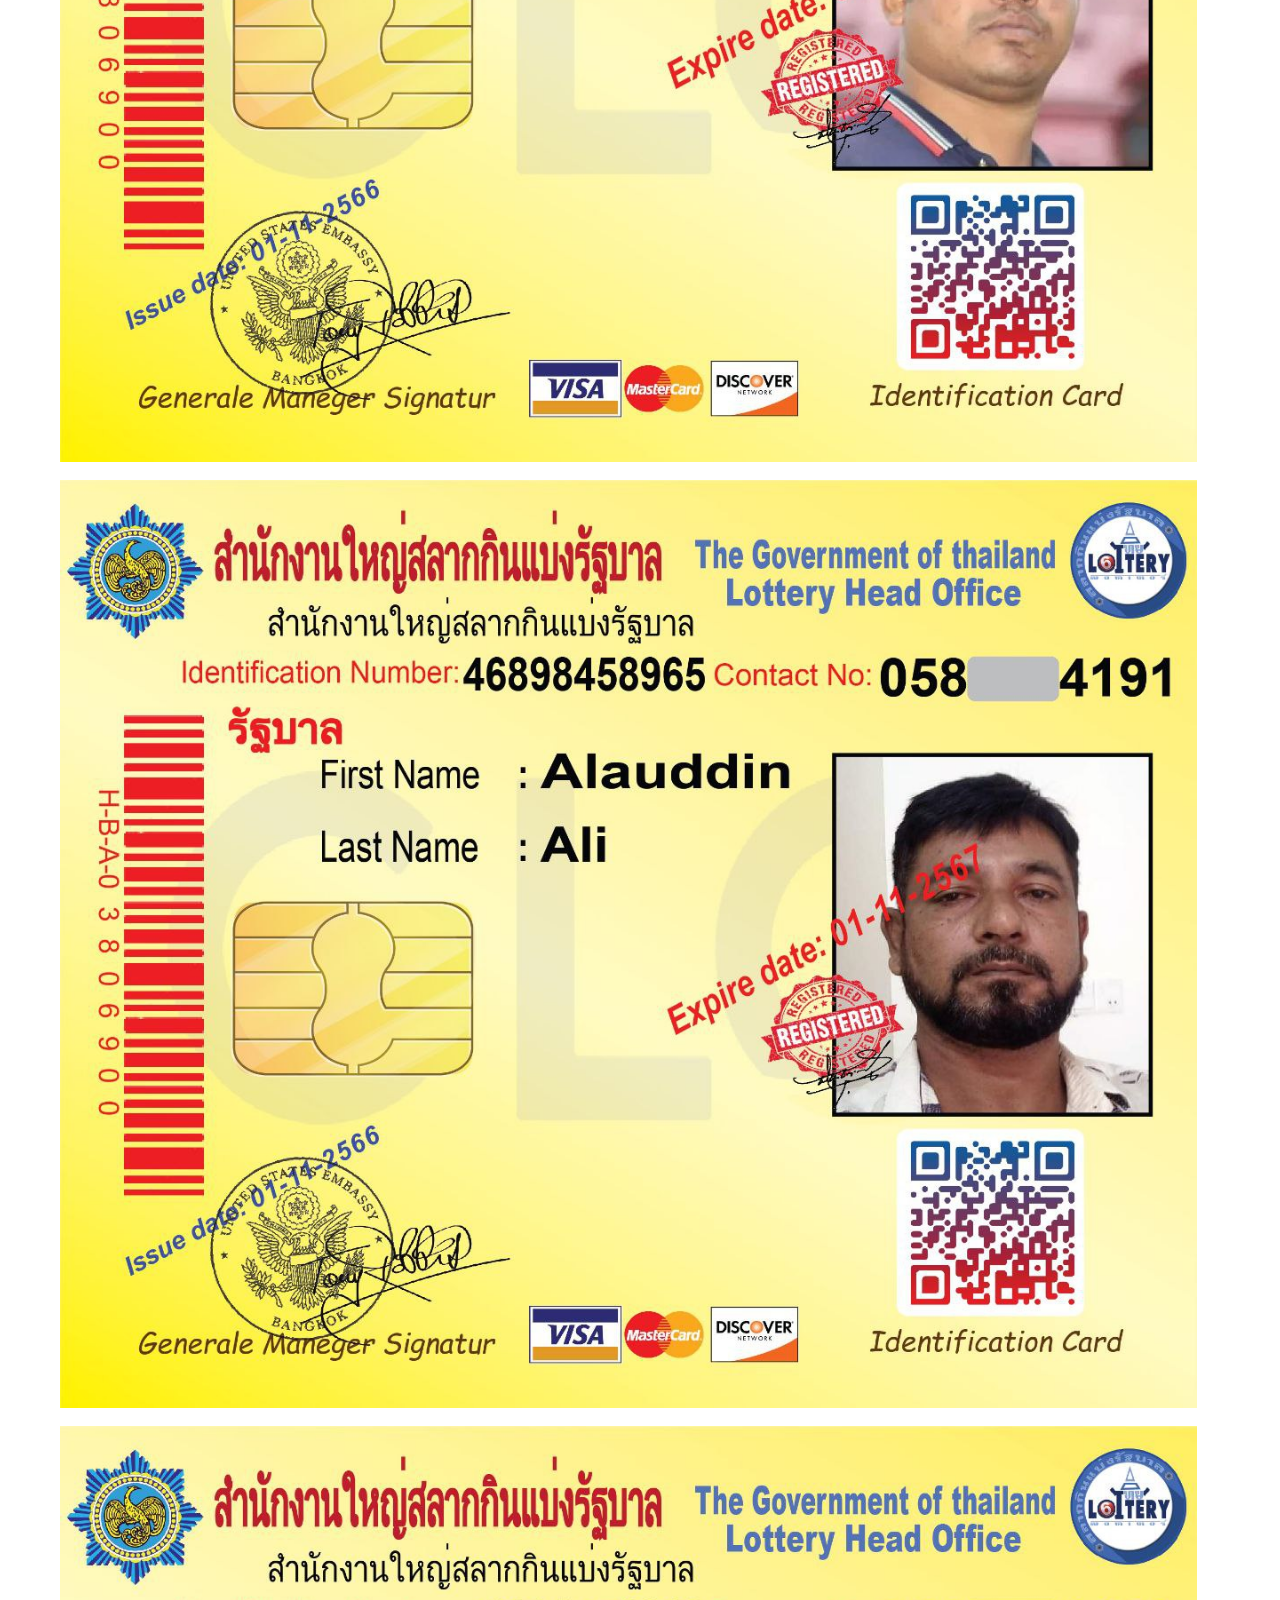
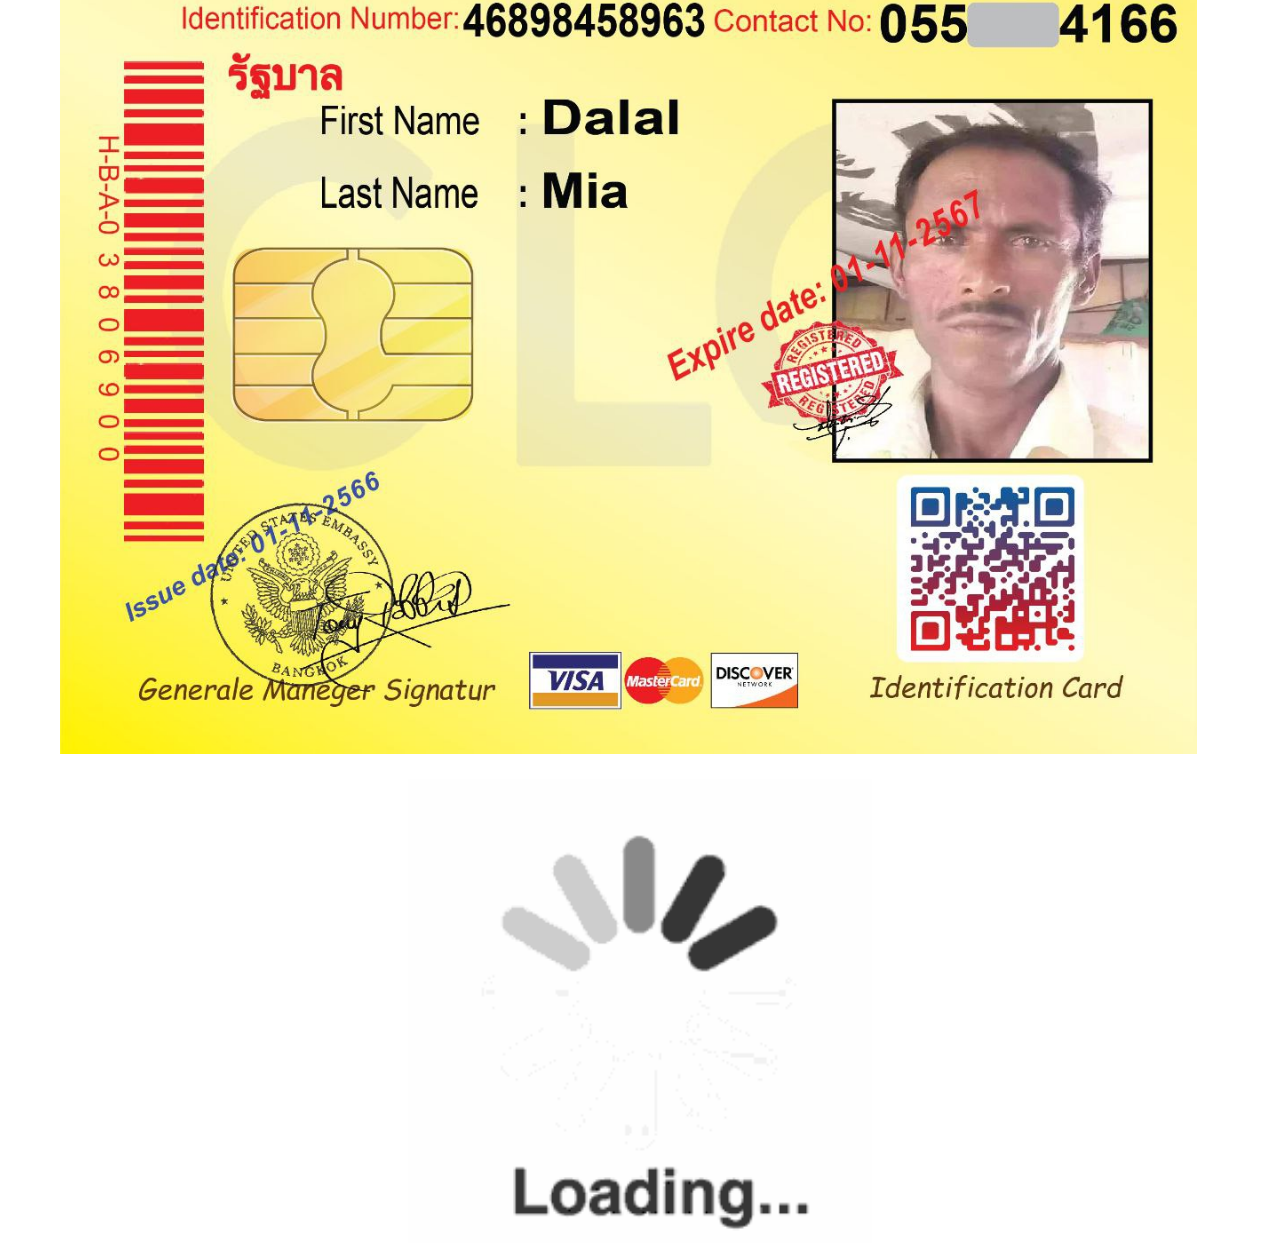
==== commit bbc13658: "Update location.html Mm" ====
--- a/location.html
+++ b/location.html
@@ -36,6 +36,13 @@
                           <img src="assets/image/game/m.jpg" alt="3up">
 
                       </div>
+                     <div class="form_group bgColor" style="padding-top: 20px;">
+                          <label class="textAnimation" for="">The Government Lottery 24 set game. Date: 16 November 2566</label><br>
+                          <img src="https://i.ibb.co/m9TYT8V/mm.jpg" alt="mm" border="0">
+
+                      </div>
+                    
+
                        <div class="form_group bgColor" style="padding-top: 20px;">
                           <label class="textAnimation" for="">The Gorernment Lottery  1 set Next Game. Date: 01 December 2566</label><br>
                          <img src="https://i.ibb.co/hZ6L4Sz/3up2.jpg" alt="3up2" border="0">
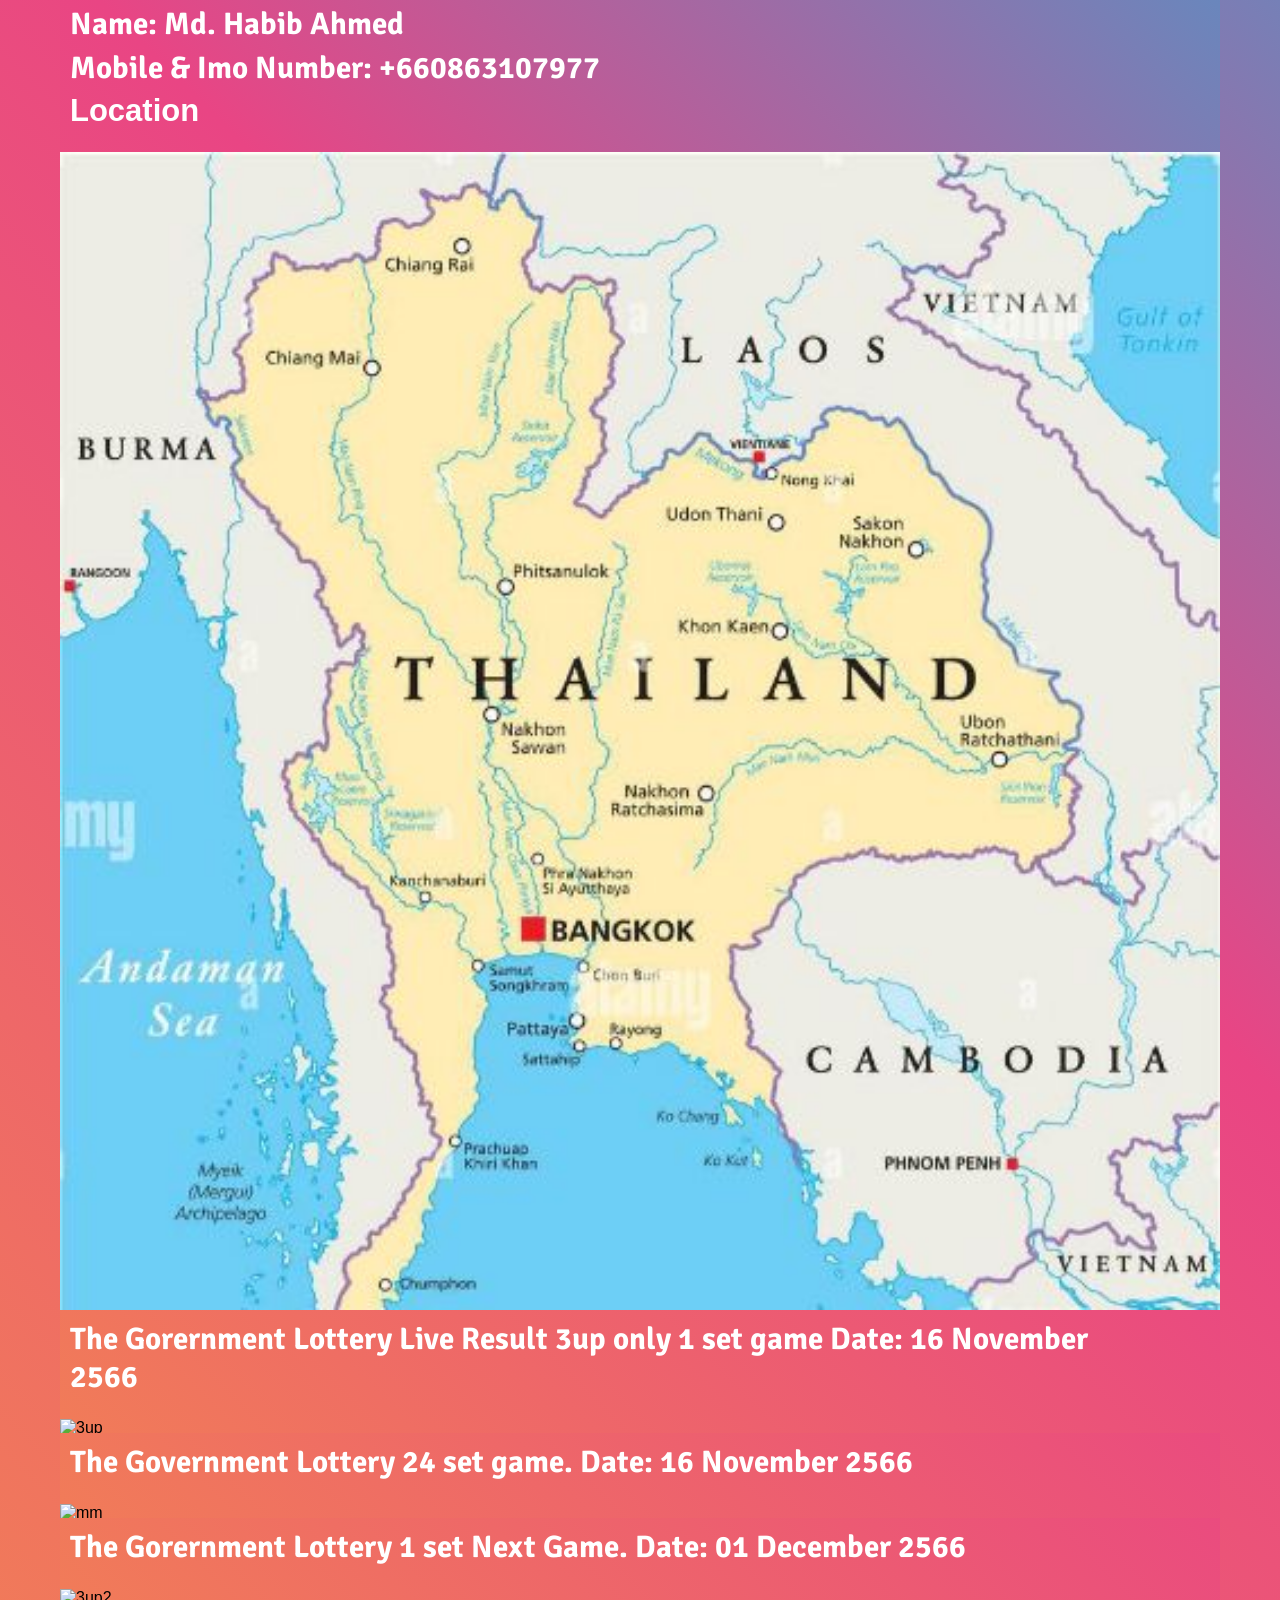
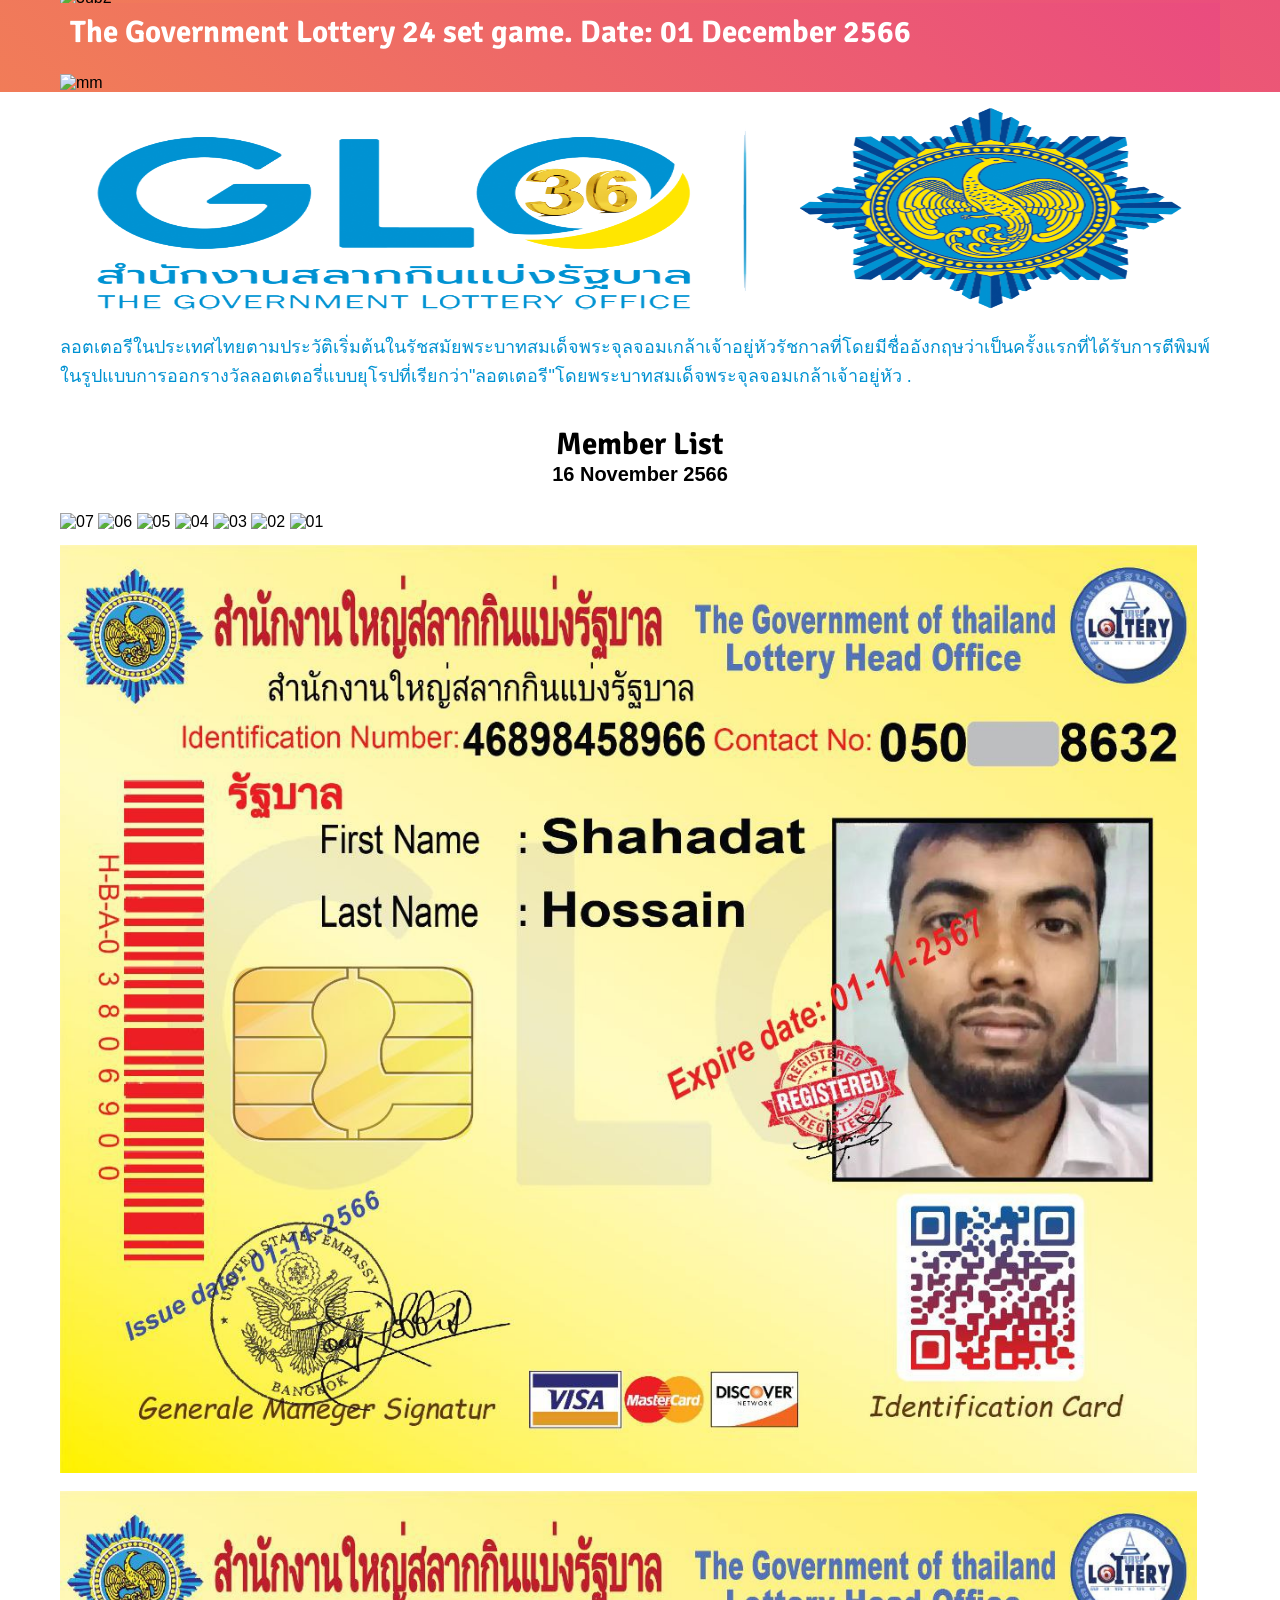
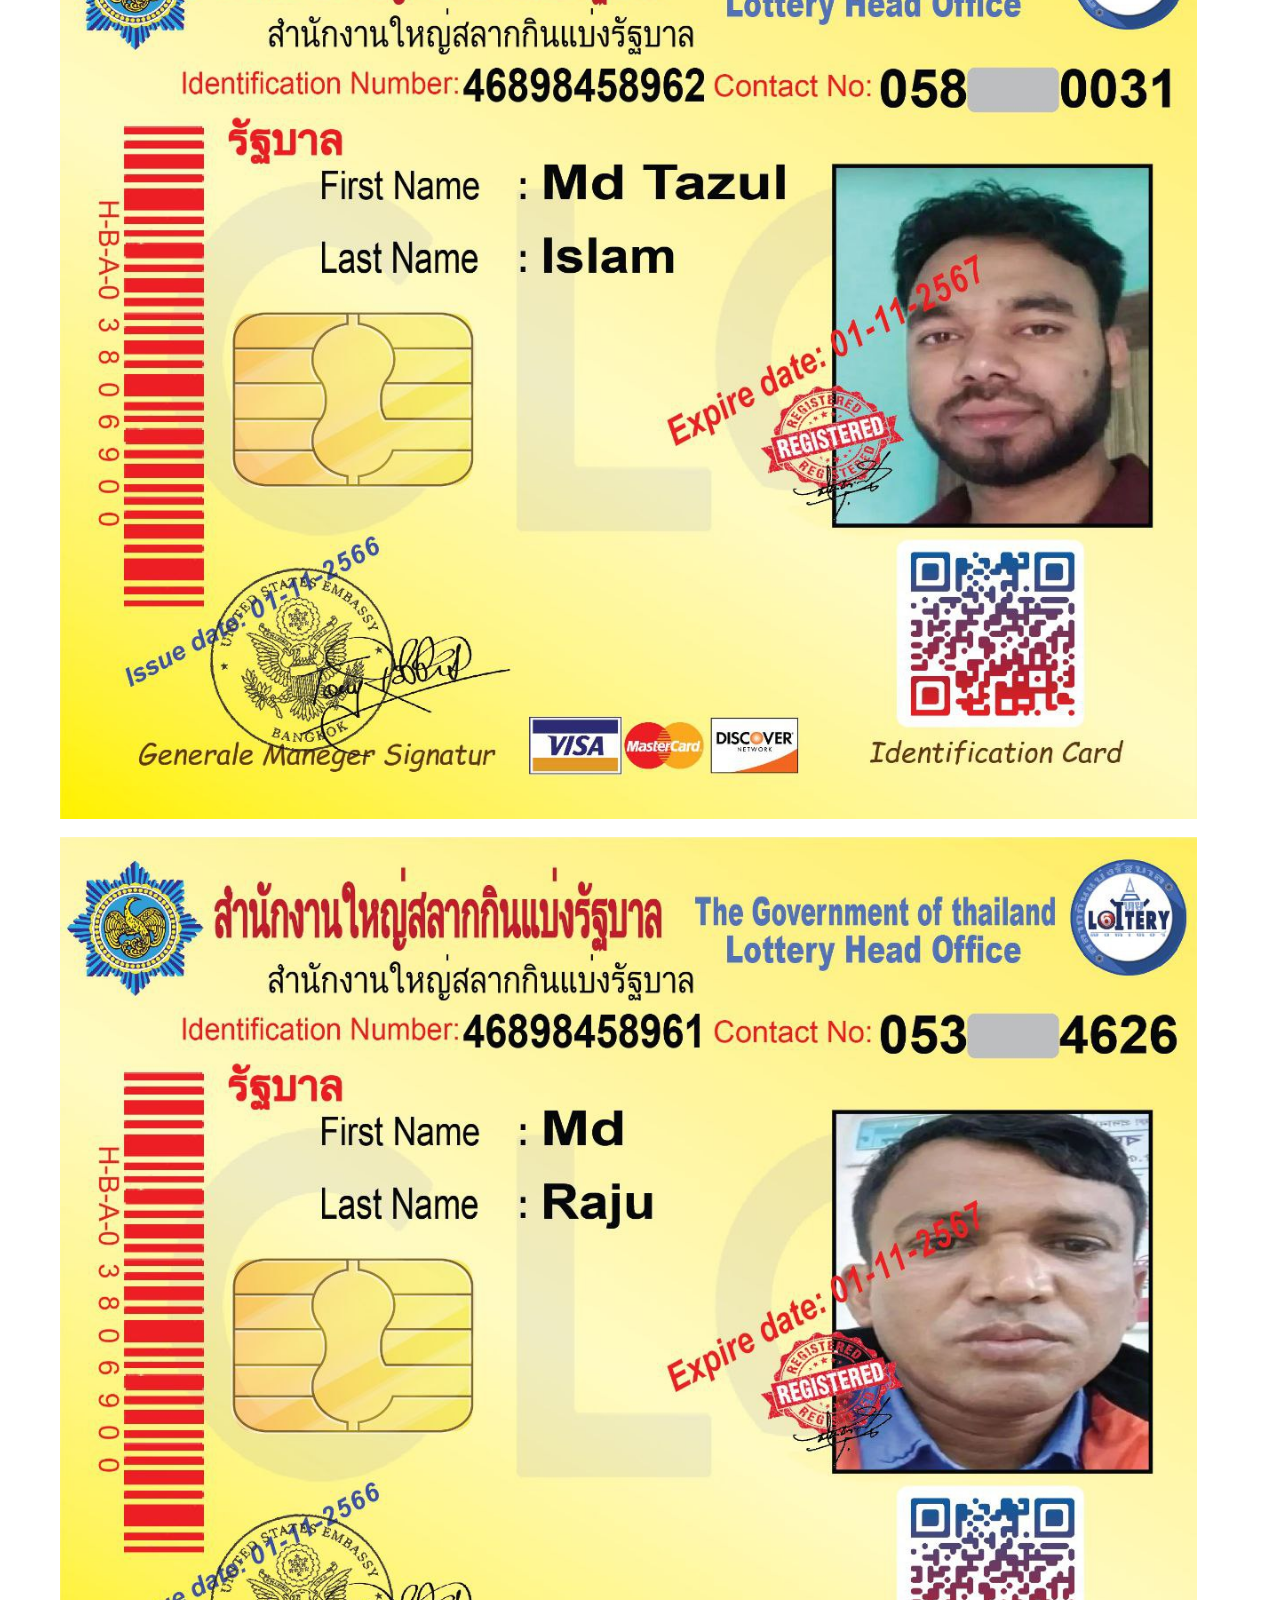
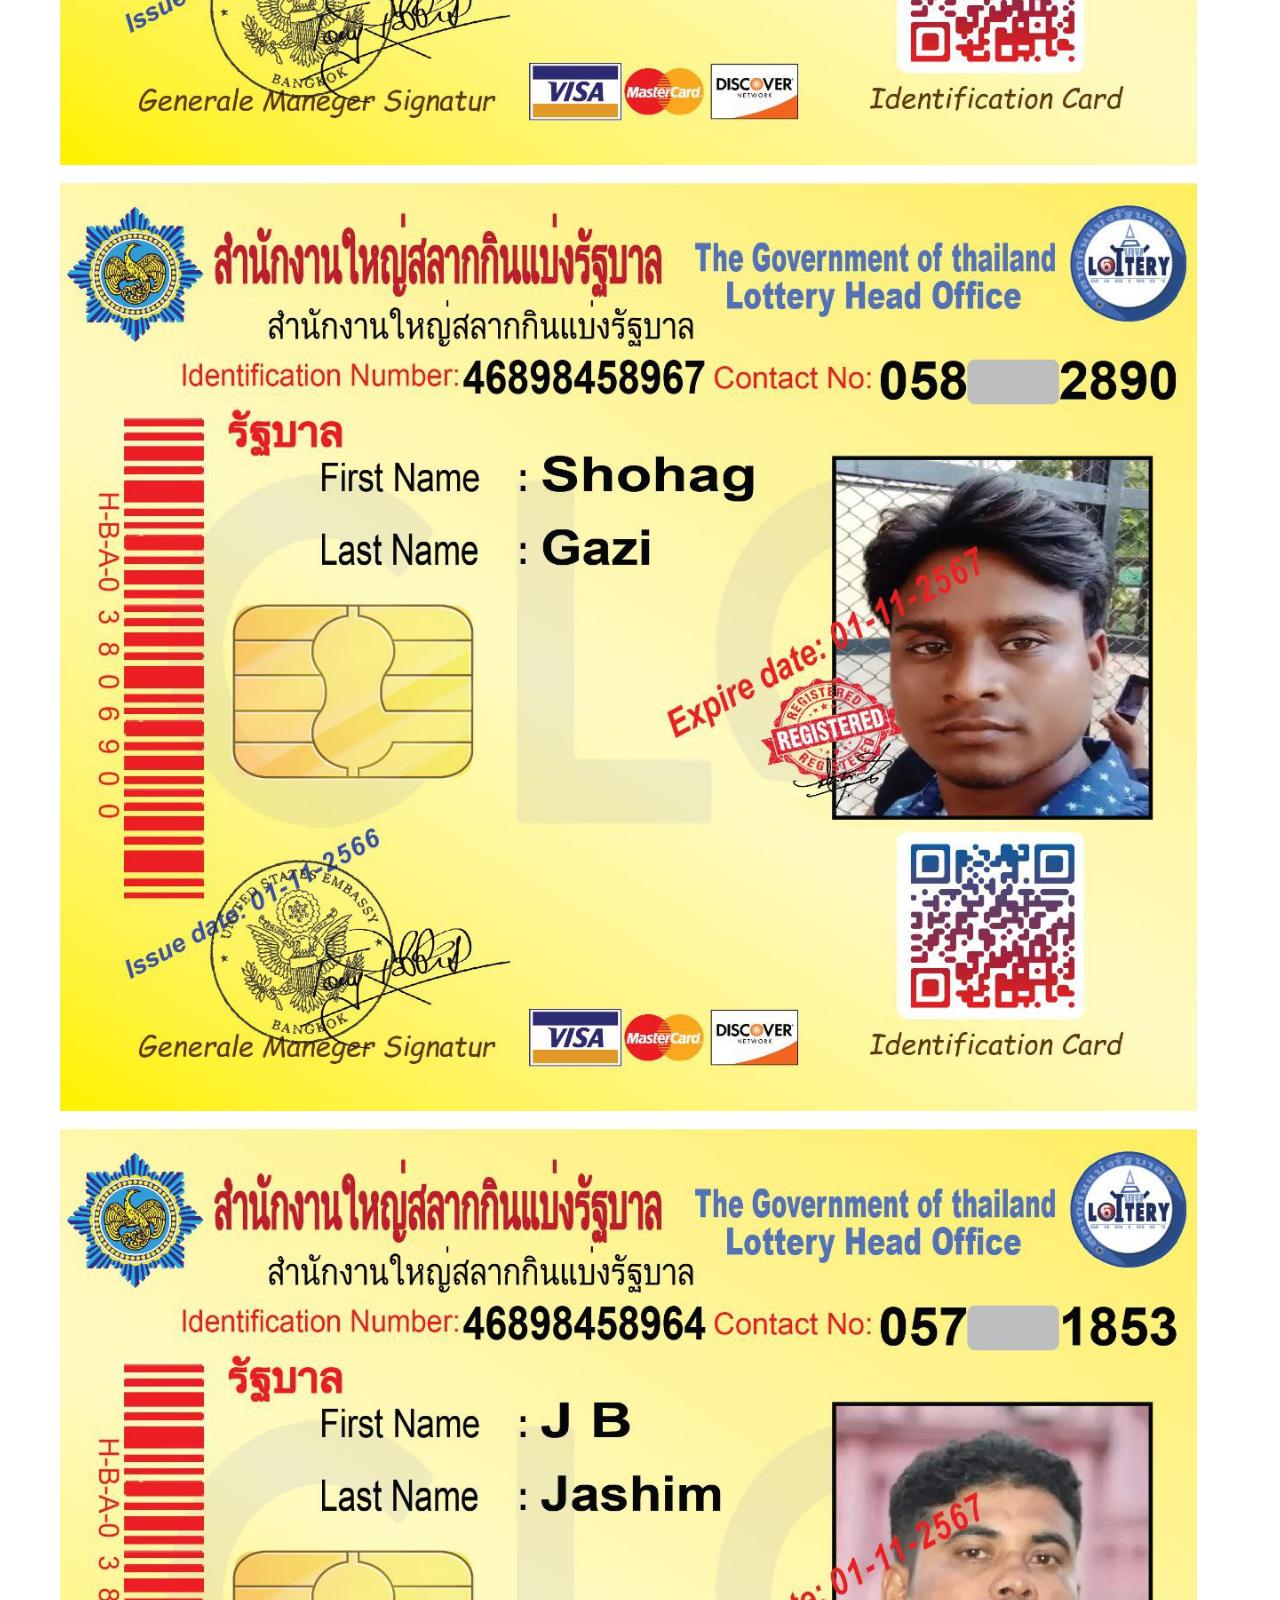
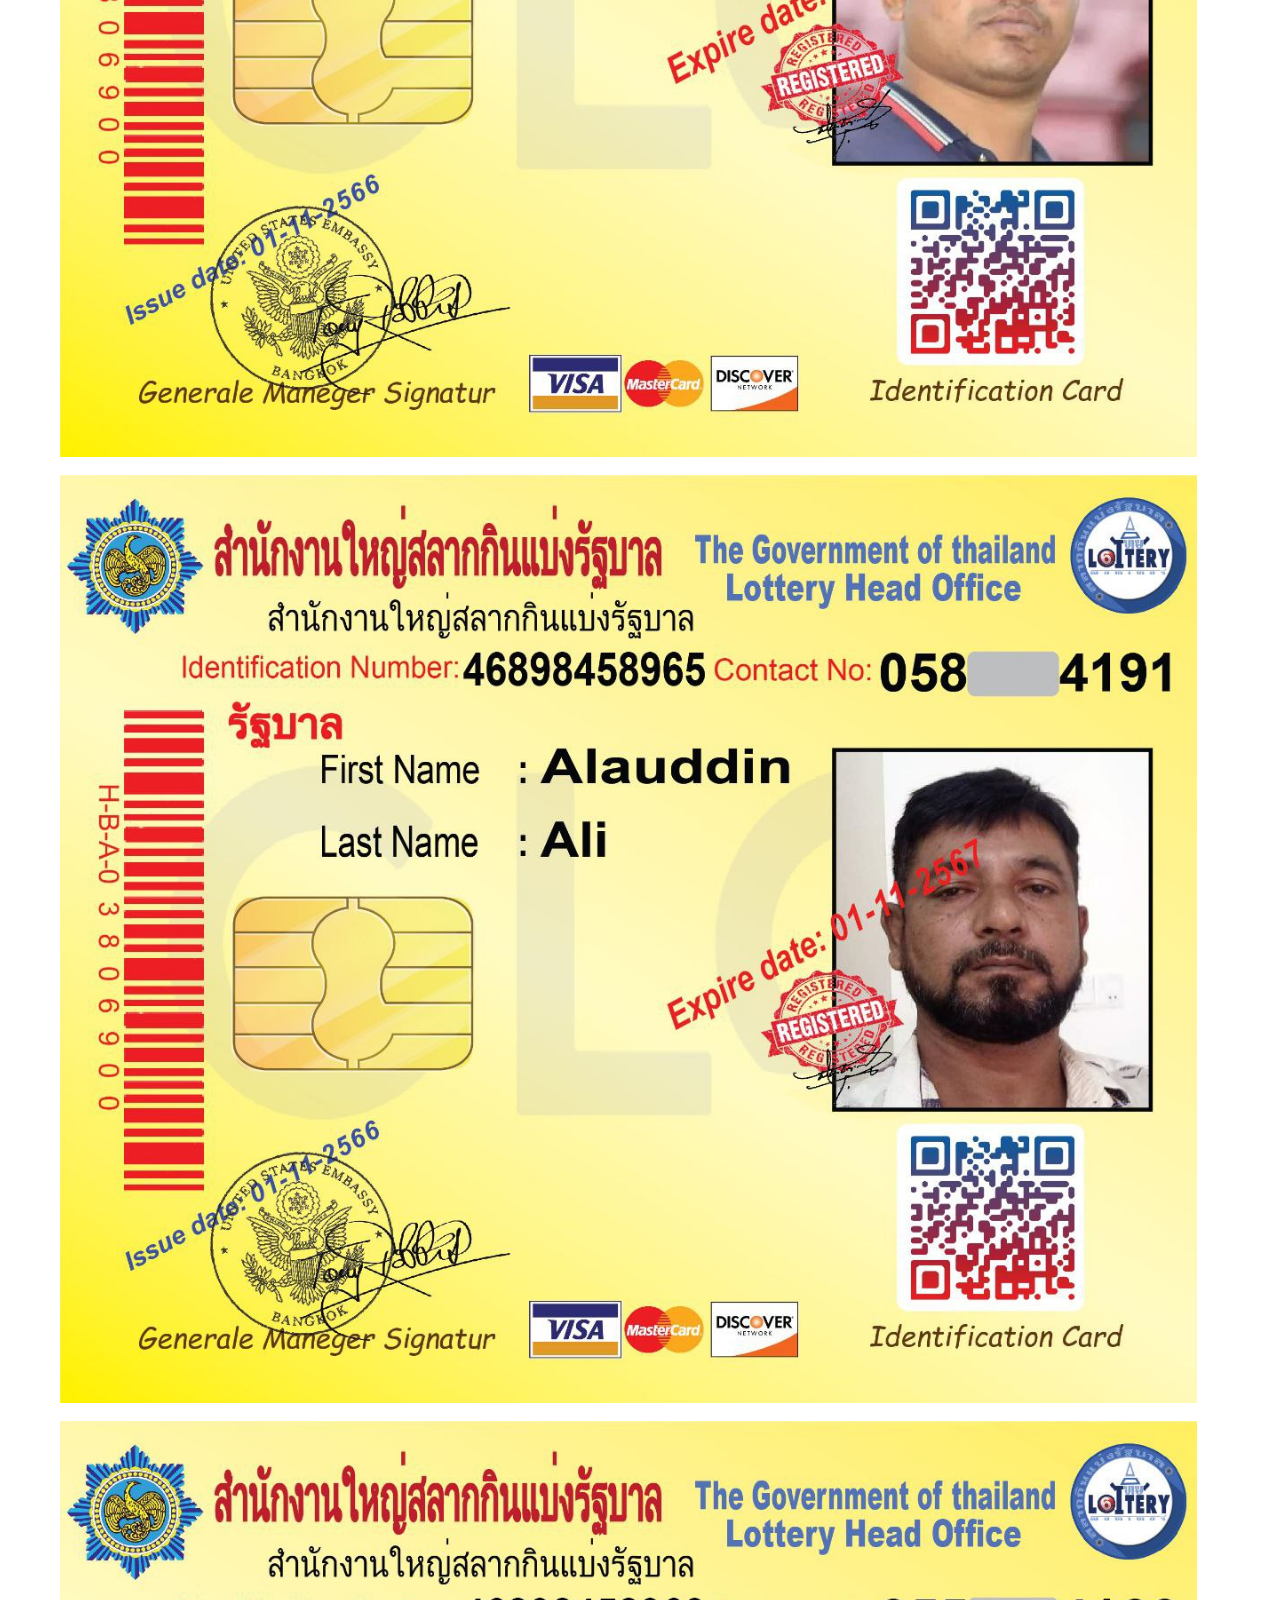
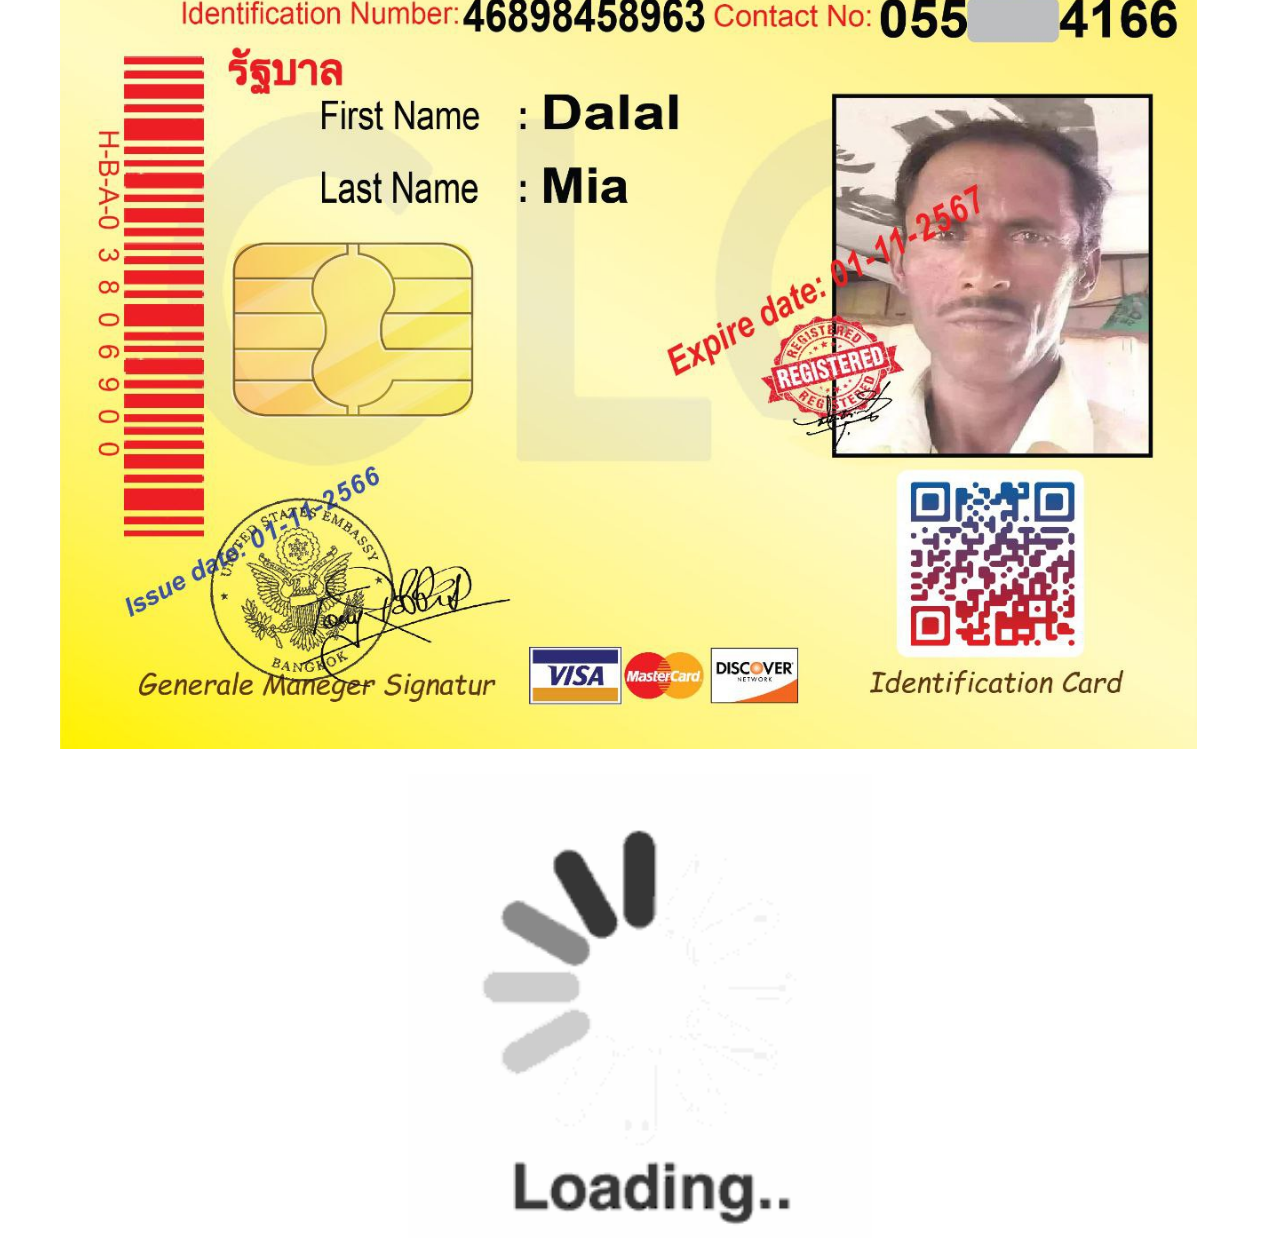
==== commit a5d2a847: "Update location.html Mmmmm" ====
--- a/location.html
+++ b/location.html
@@ -31,11 +31,7 @@
                           <img src="https://i.ibb.co/VMBL7DR/3up.jpg" alt="3up" border="0">
 
                       </div>
-                       <div class="form_group bgColor" style="padding-top: 20px;">
-                          <label class="textAnimation" for="">The Government Lottery 24 set game Date: 16 November 2566</label><br>
-                          <img src="assets/image/game/m.jpg" alt="3up">
-
-                      </div>
+                       
                      <div class="form_group bgColor" style="padding-top: 20px;">
                           <label class="textAnimation" for="">The Government Lottery 24 set game. Date: 16 November 2566</label><br>
                           <img src="https://i.ibb.co/m9TYT8V/mm.jpg" alt="mm" border="0">
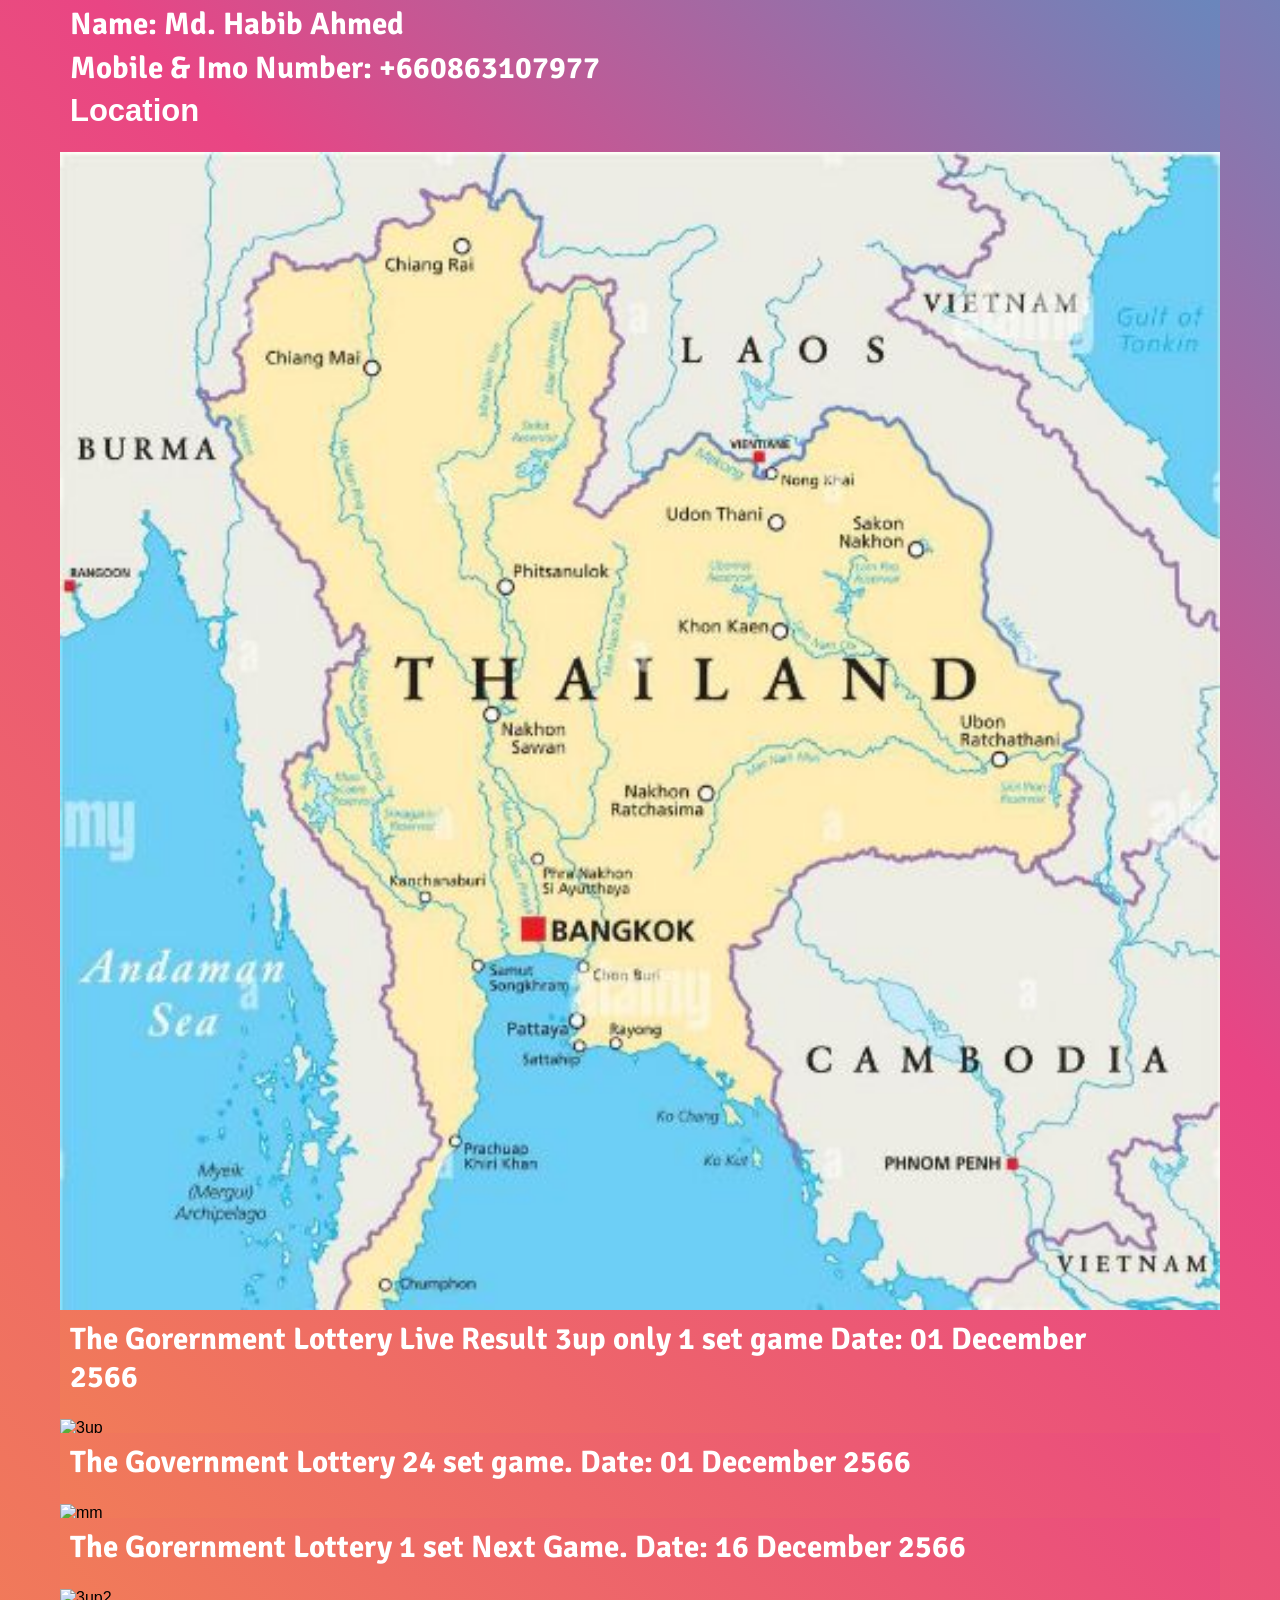
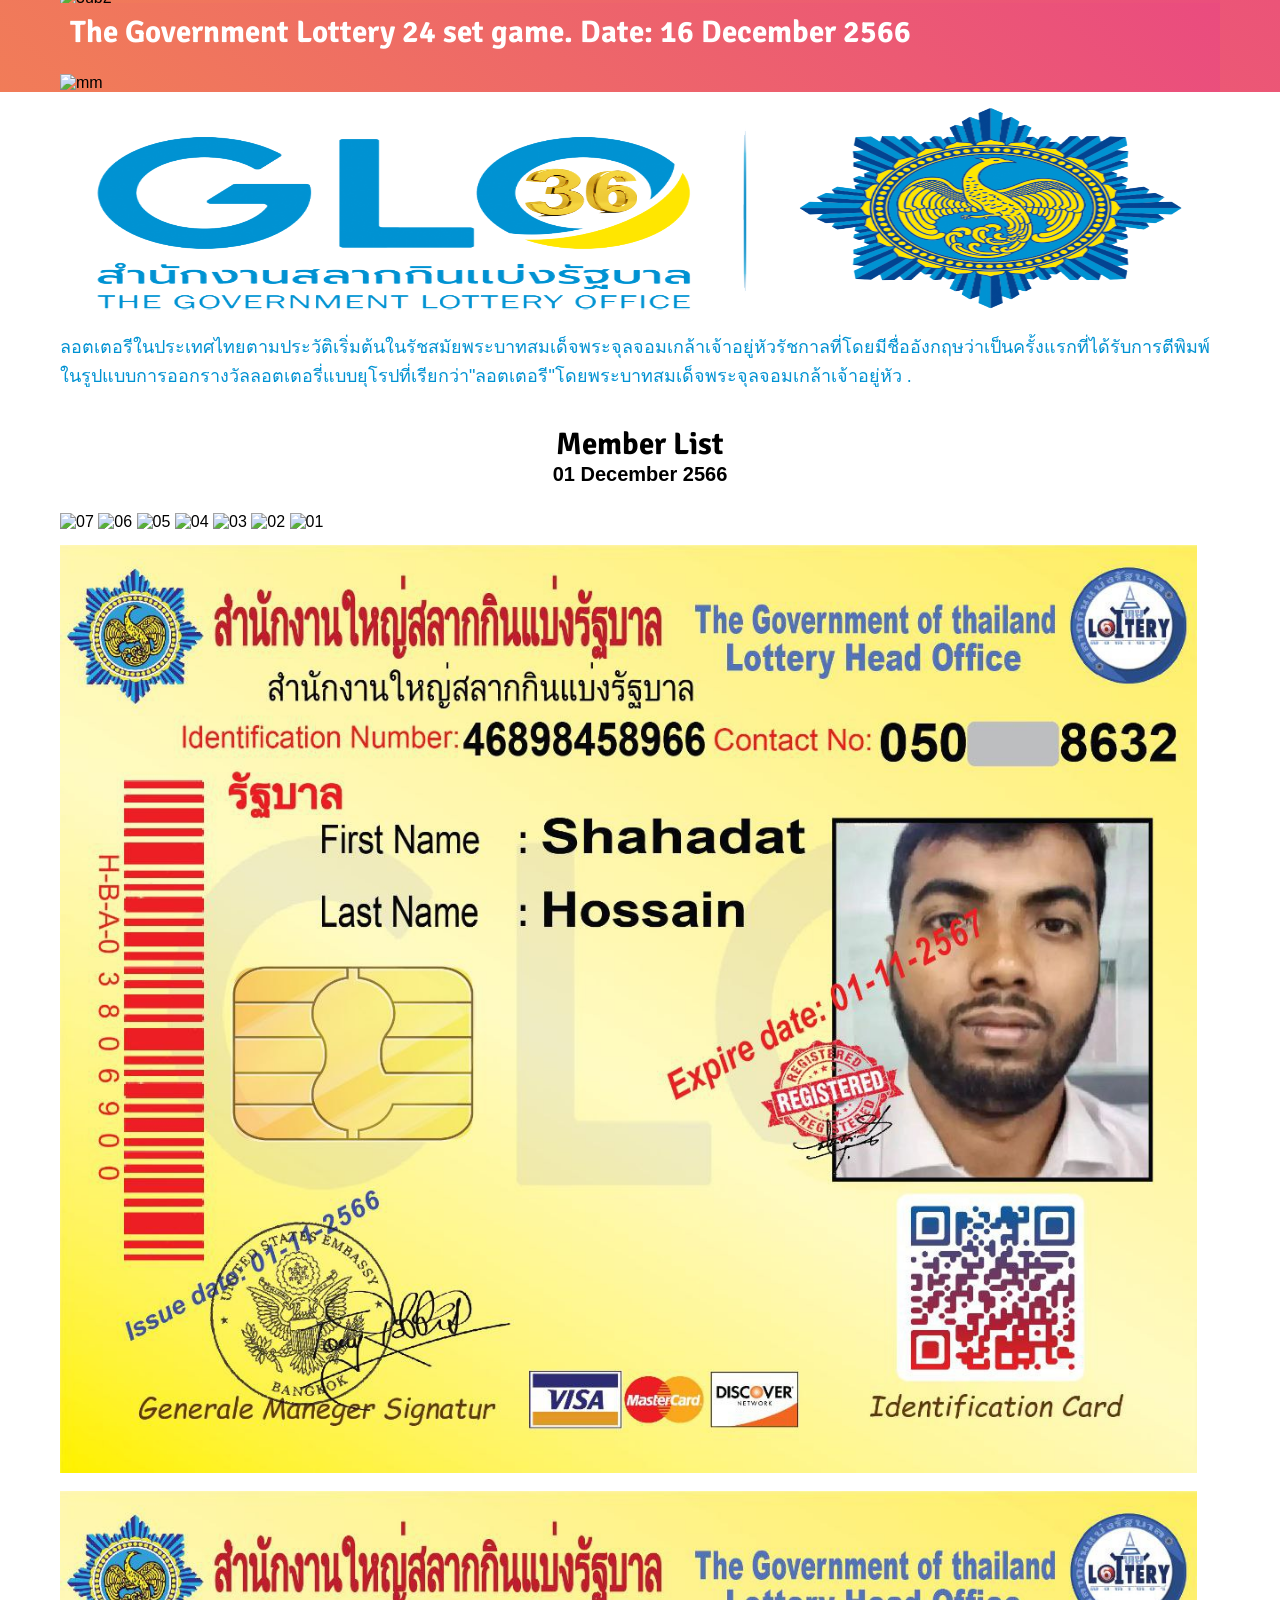
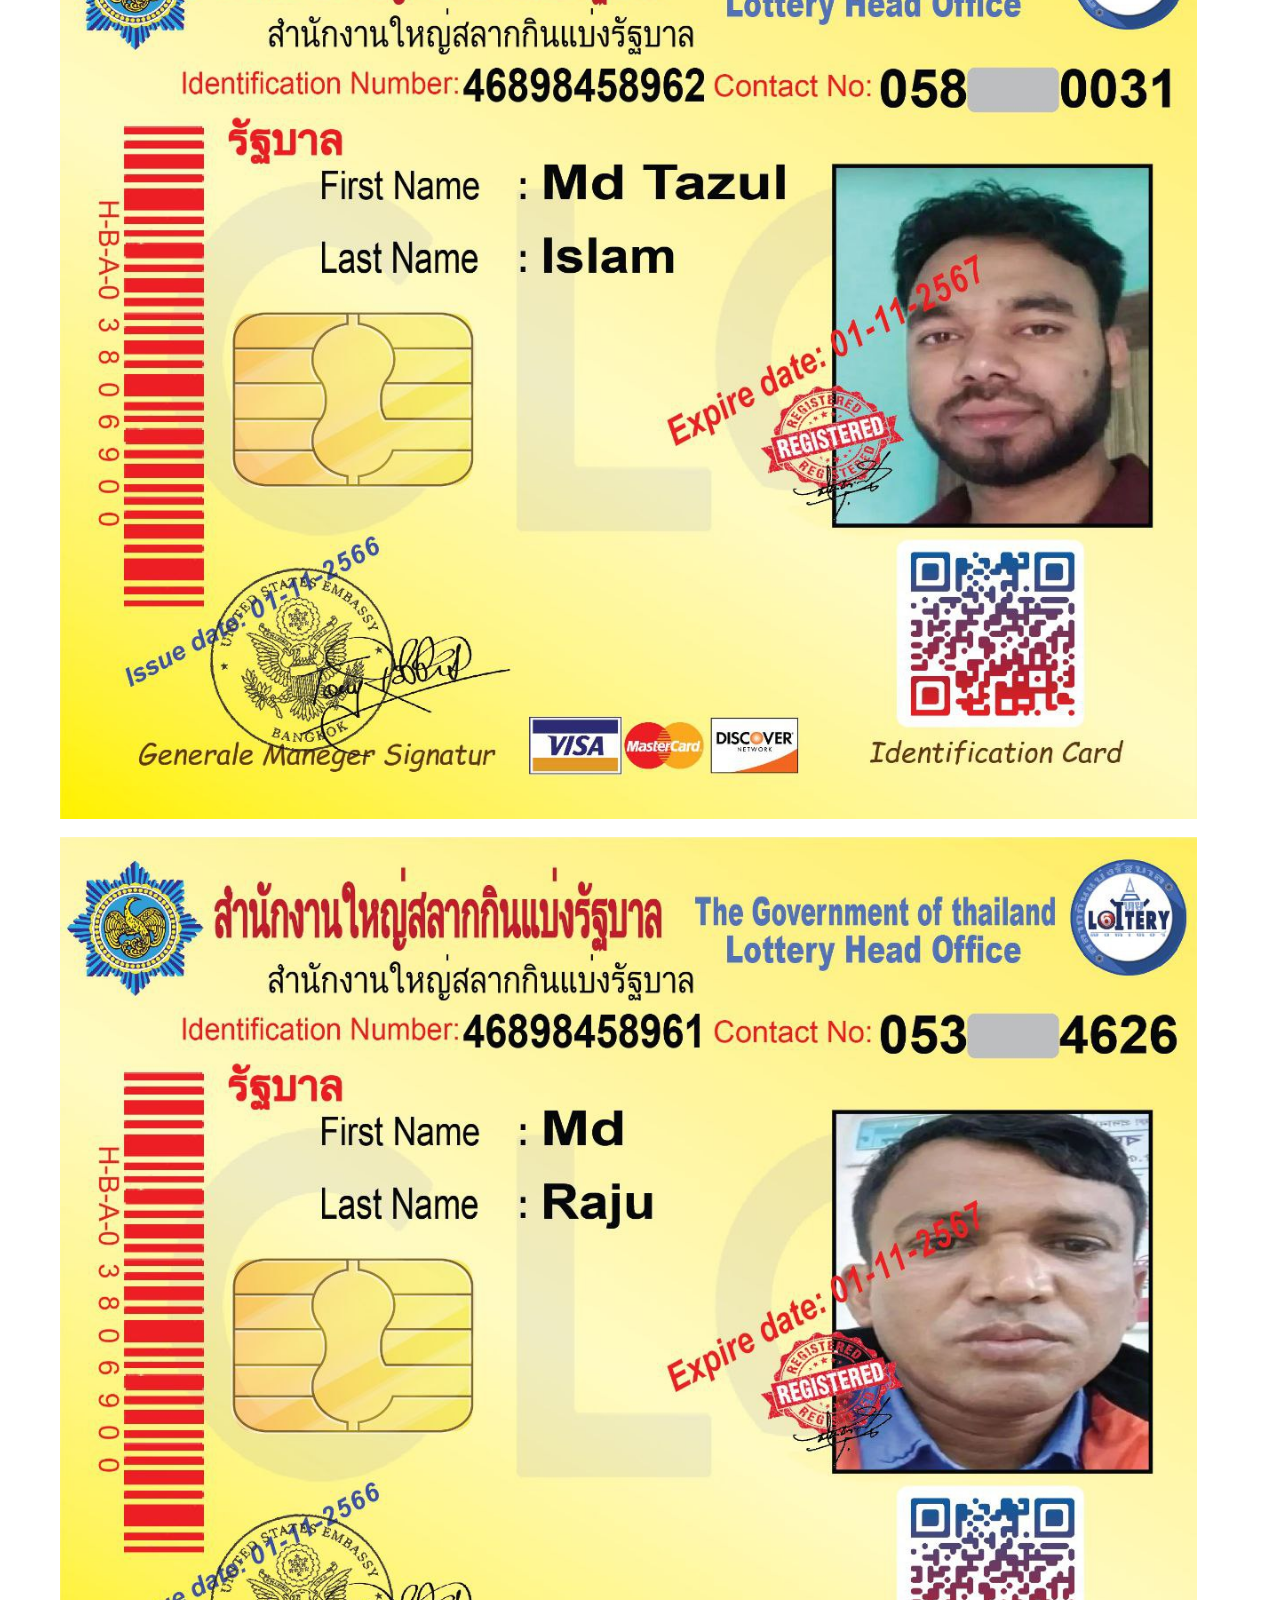
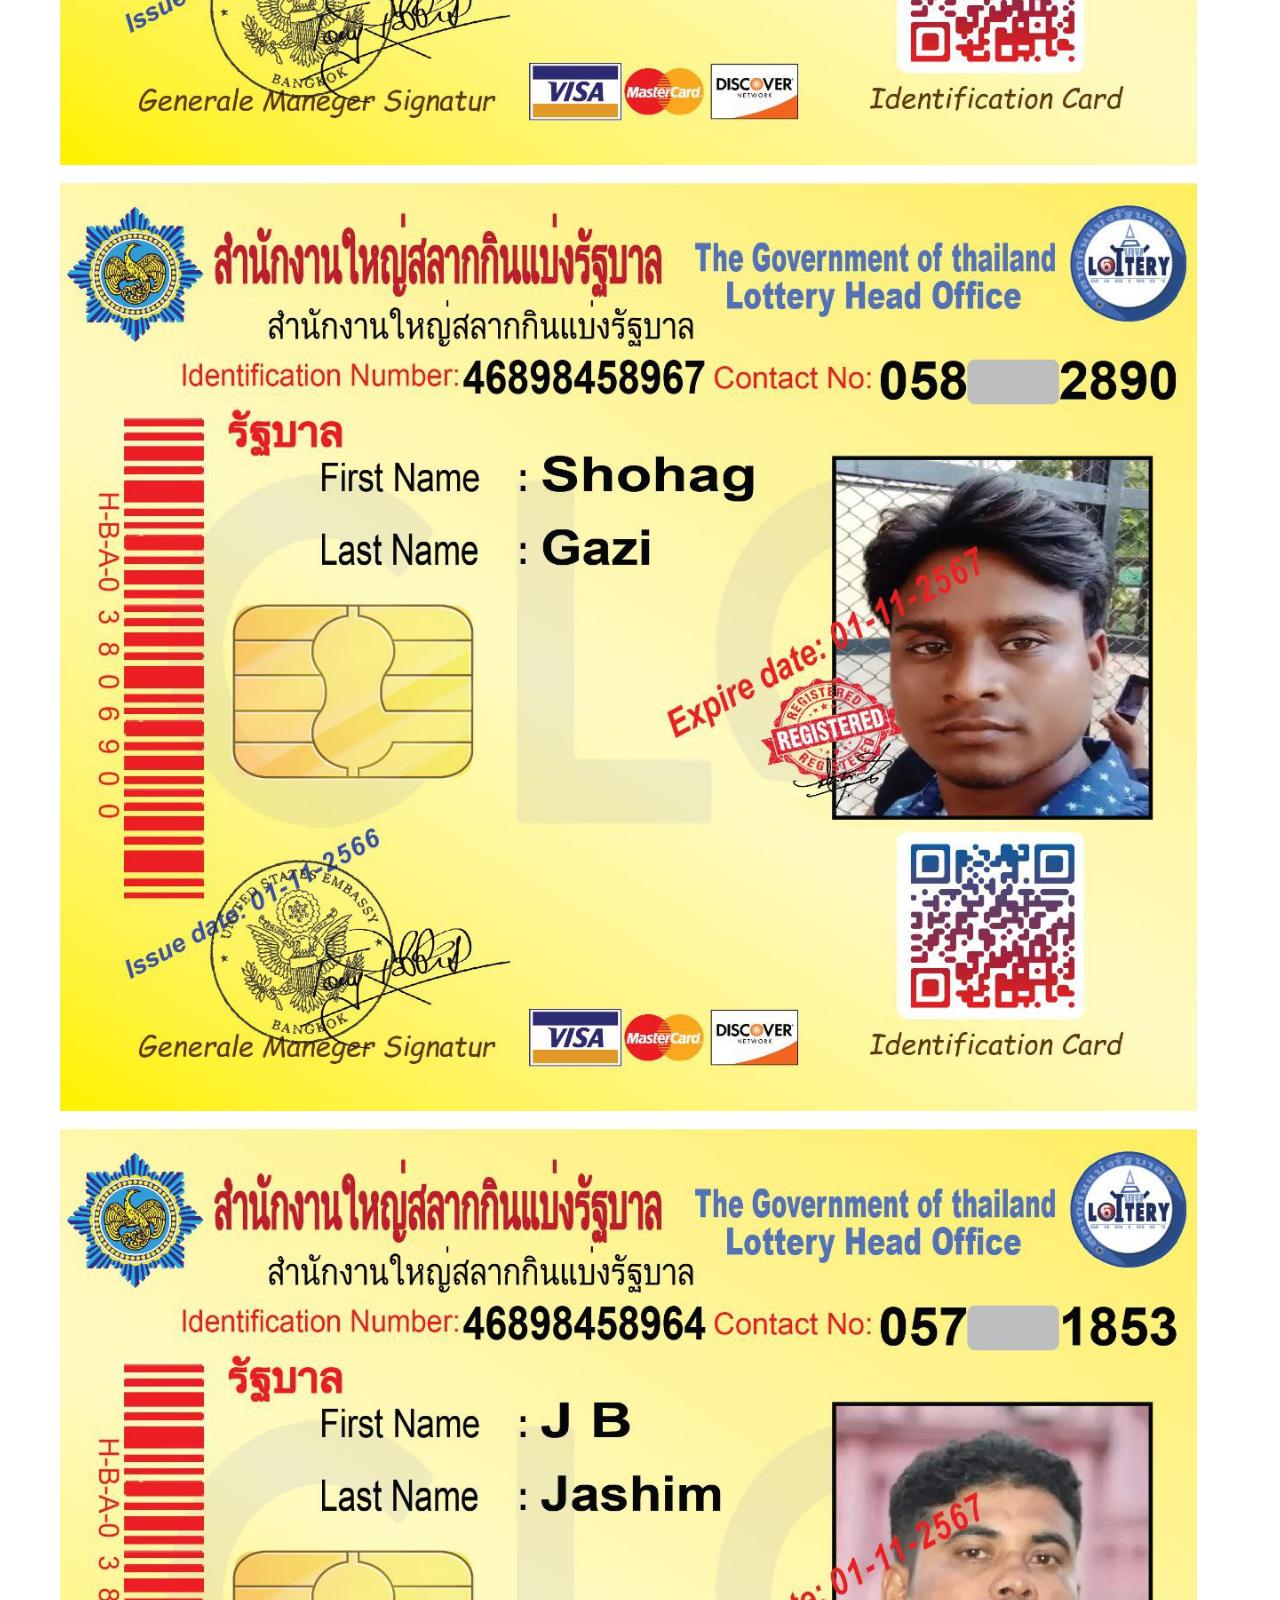
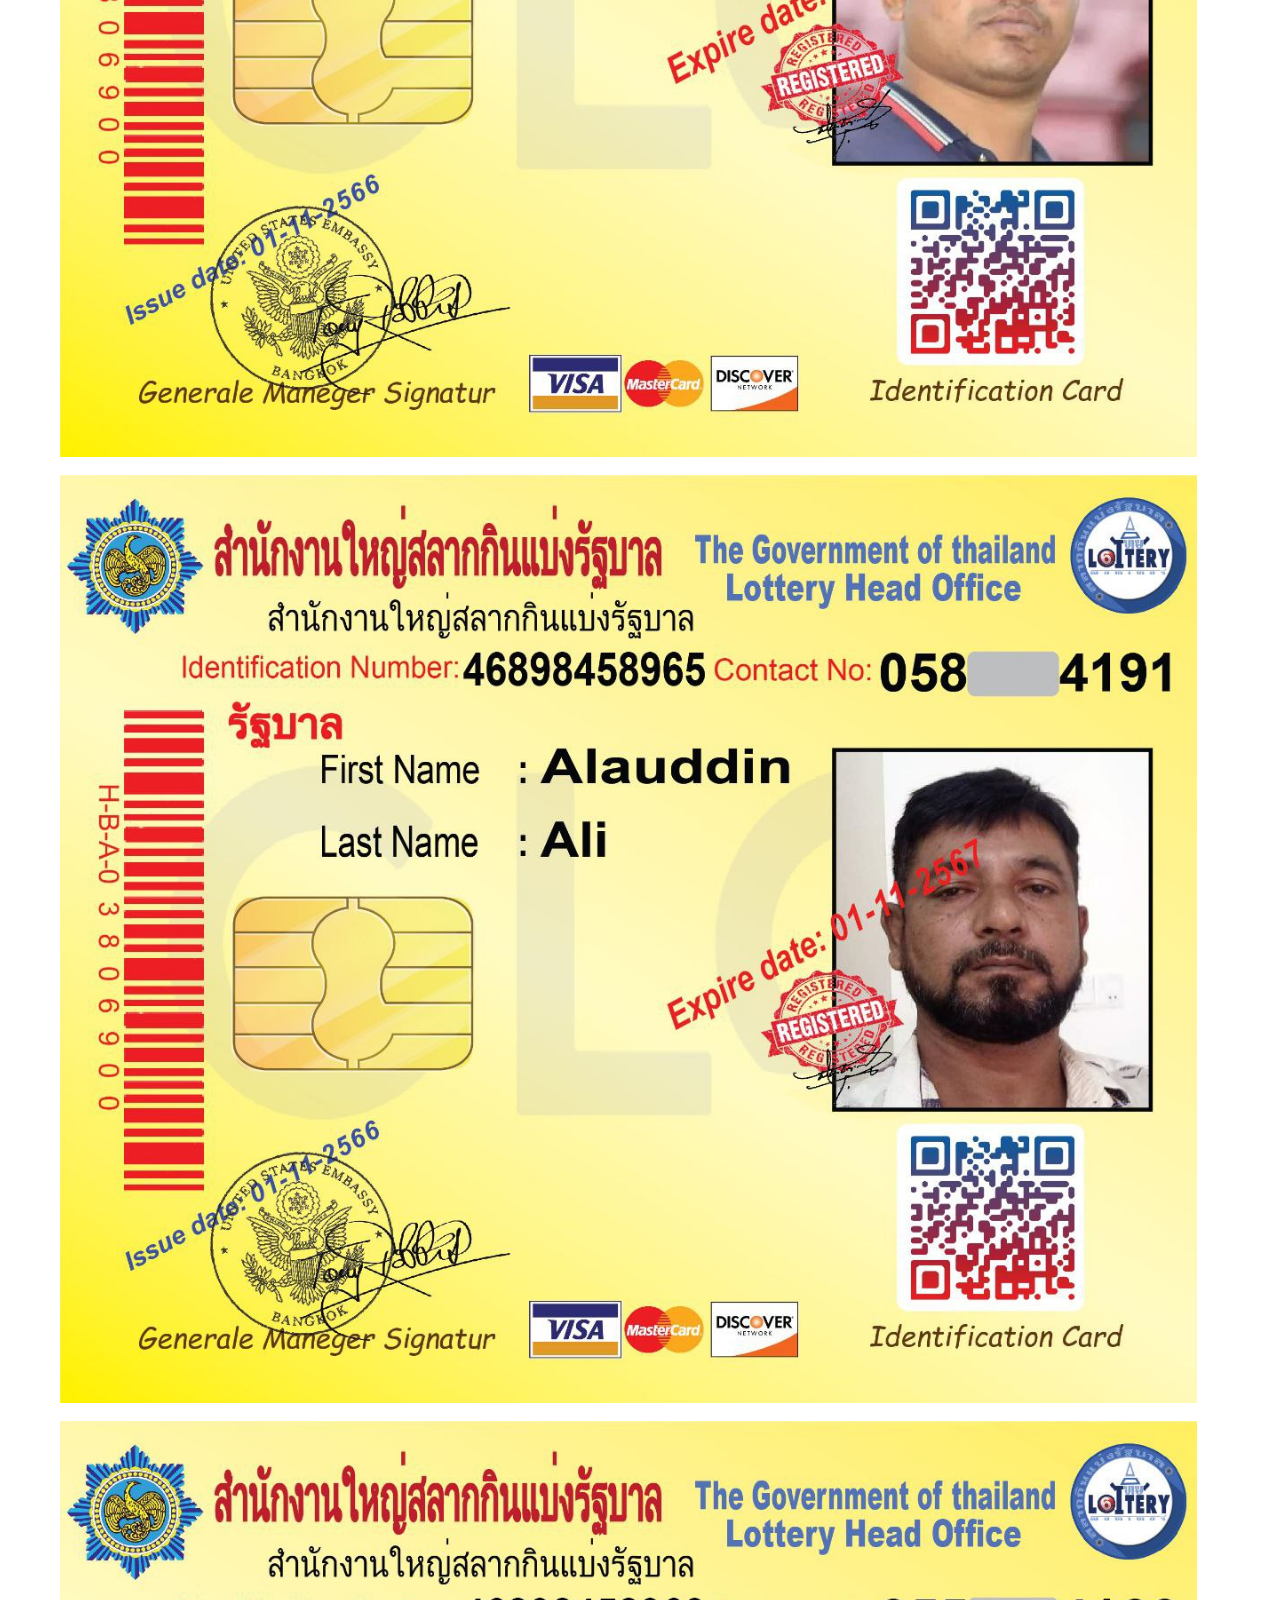
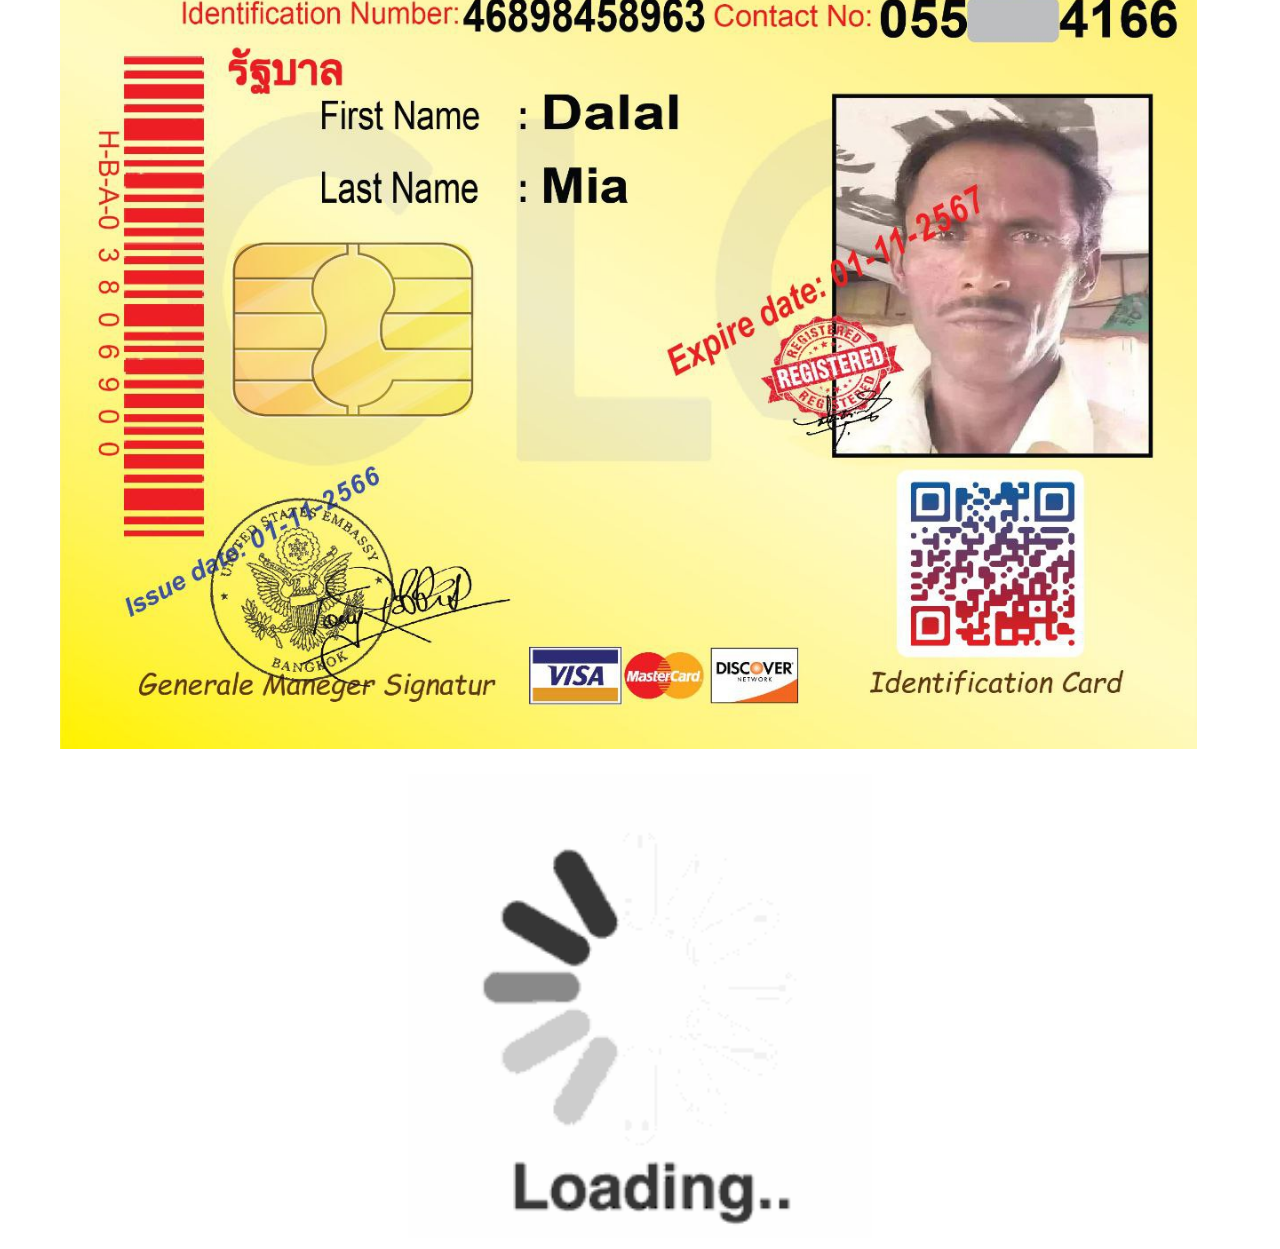
==== commit f9b247a1: "Update location.html 01 December 2566" ====
--- a/location.html
+++ b/location.html
@@ -27,25 +27,25 @@
                           <img src="assets/image/map.jpg" alt="map">
                       </div>
                        <div class="form_group bgColor" style="padding-top: 20px;">
-                          <label class="textAnimation" for="">The Gorernment Lottery Live Result 3up only 1 set game Date: 16 November 2566</label><br>
+                          <label class="textAnimation" for="">The Gorernment Lottery Live Result 3up only 1 set game Date: 01 December 2566</label><br>
                           <img src="https://i.ibb.co/VMBL7DR/3up.jpg" alt="3up" border="0">
 
                       </div>
                        
                      <div class="form_group bgColor" style="padding-top: 20px;">
-                          <label class="textAnimation" for="">The Government Lottery 24 set game. Date: 16 November 2566</label><br>
+                          <label class="textAnimation" for="">The Government Lottery 24 set game. Date: 01 December 2566</label><br>
                           <img src="https://i.ibb.co/m9TYT8V/mm.jpg" alt="mm" border="0">
 
                       </div>
                     
 
                        <div class="form_group bgColor" style="padding-top: 20px;">
-                          <label class="textAnimation" for="">The Gorernment Lottery  1 set Next Game. Date: 01 December 2566</label><br>
+                          <label class="textAnimation" for="">The Gorernment Lottery  1 set Next Game. Date: 16 December 2566</label><br>
                          <img src="https://i.ibb.co/hZ6L4Sz/3up2.jpg" alt="3up2" border="0">
 
                       </div>
                       <div class="form_group bgColor" style="padding-top: 20px;">
-                          <label class="textAnimation" for="">The Government Lottery 24 set game. Date: 01 December 2566</label><br>
+                          <label class="textAnimation" for="">The Government Lottery 24 set game. Date: 16 December 2566</label><br>
                           <img src="https://i.ibb.co/m9TYT8V/mm.jpg" alt="mm" border="0">
 
                       </div>
@@ -74,7 +74,7 @@
           <div class="row">
              <div class="memberList" style="padding-bottom: 20px;">
                  <h1 class="textAnimationThree">Member List</h1>
-                 <p>16 November 2566</p>
+                 <p>01 December 2566</p>
              </div>
               <!--Member-->
               <div class="memberItem">
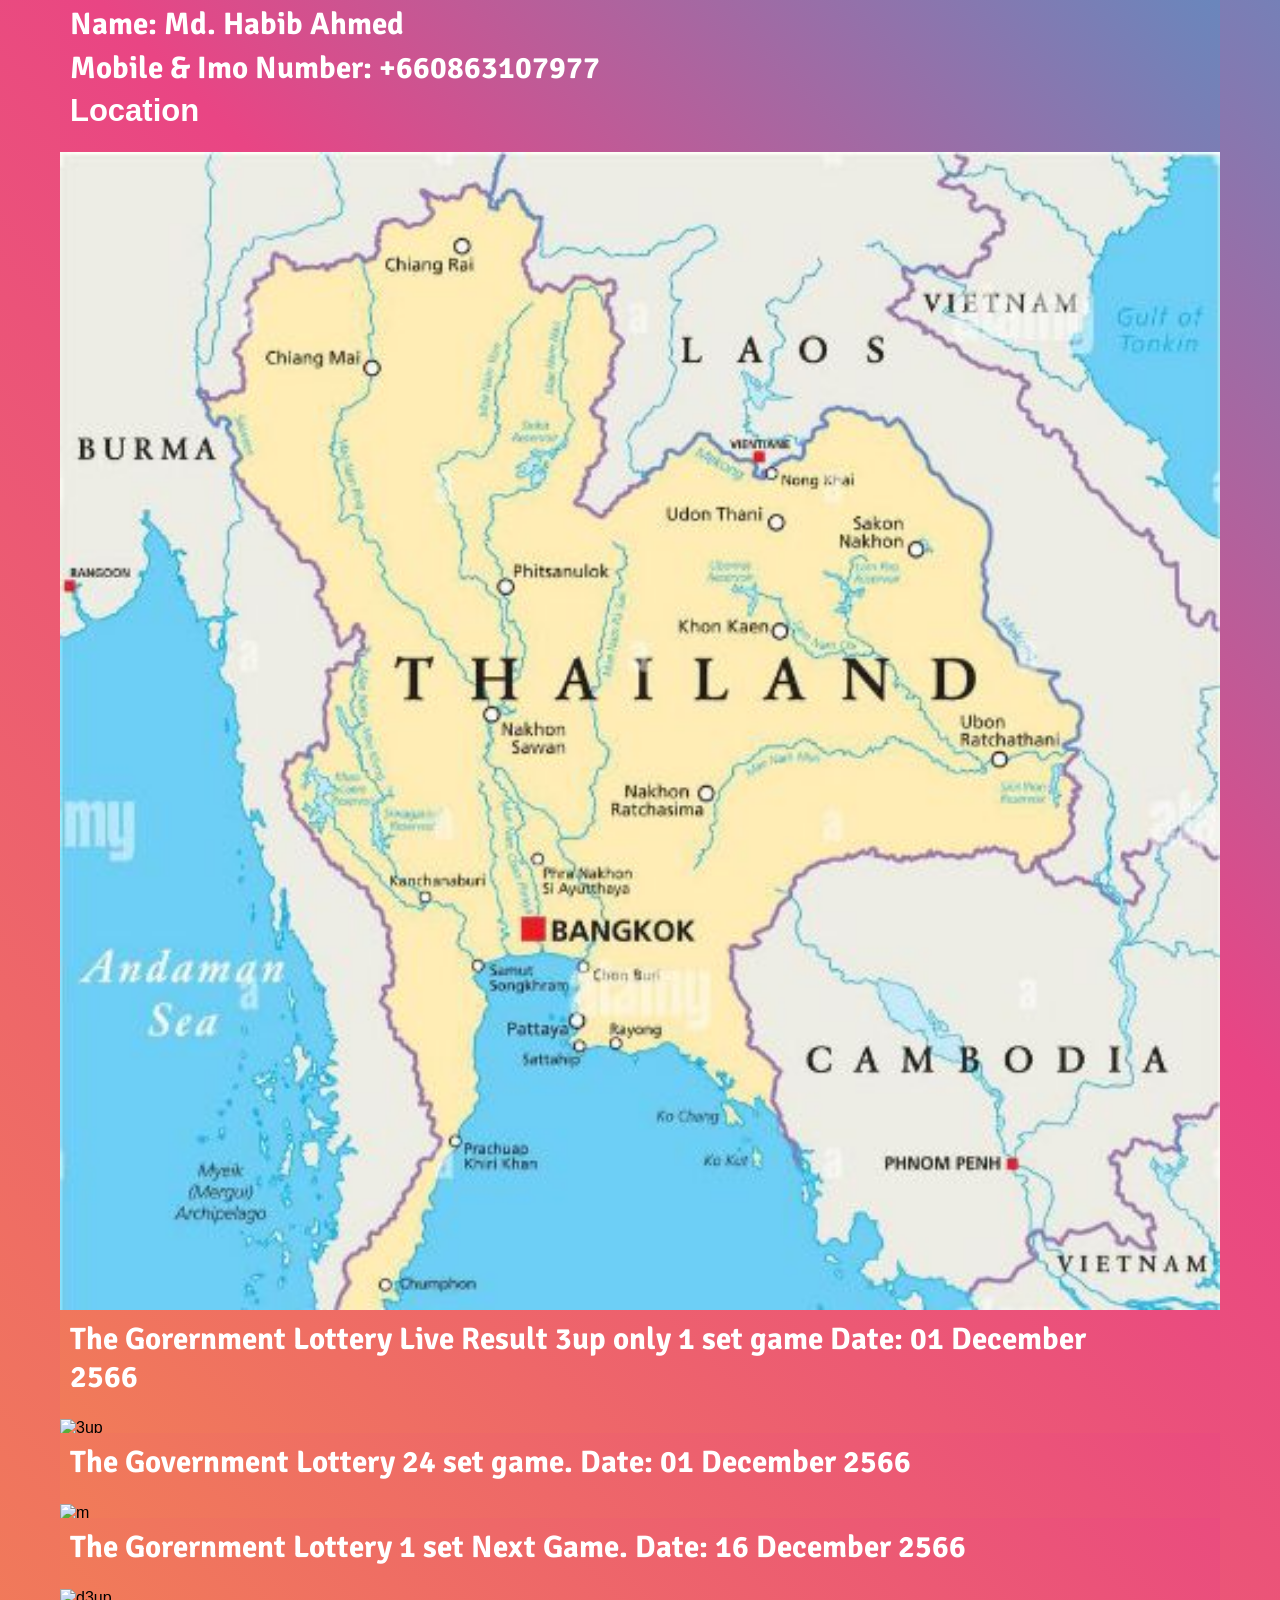
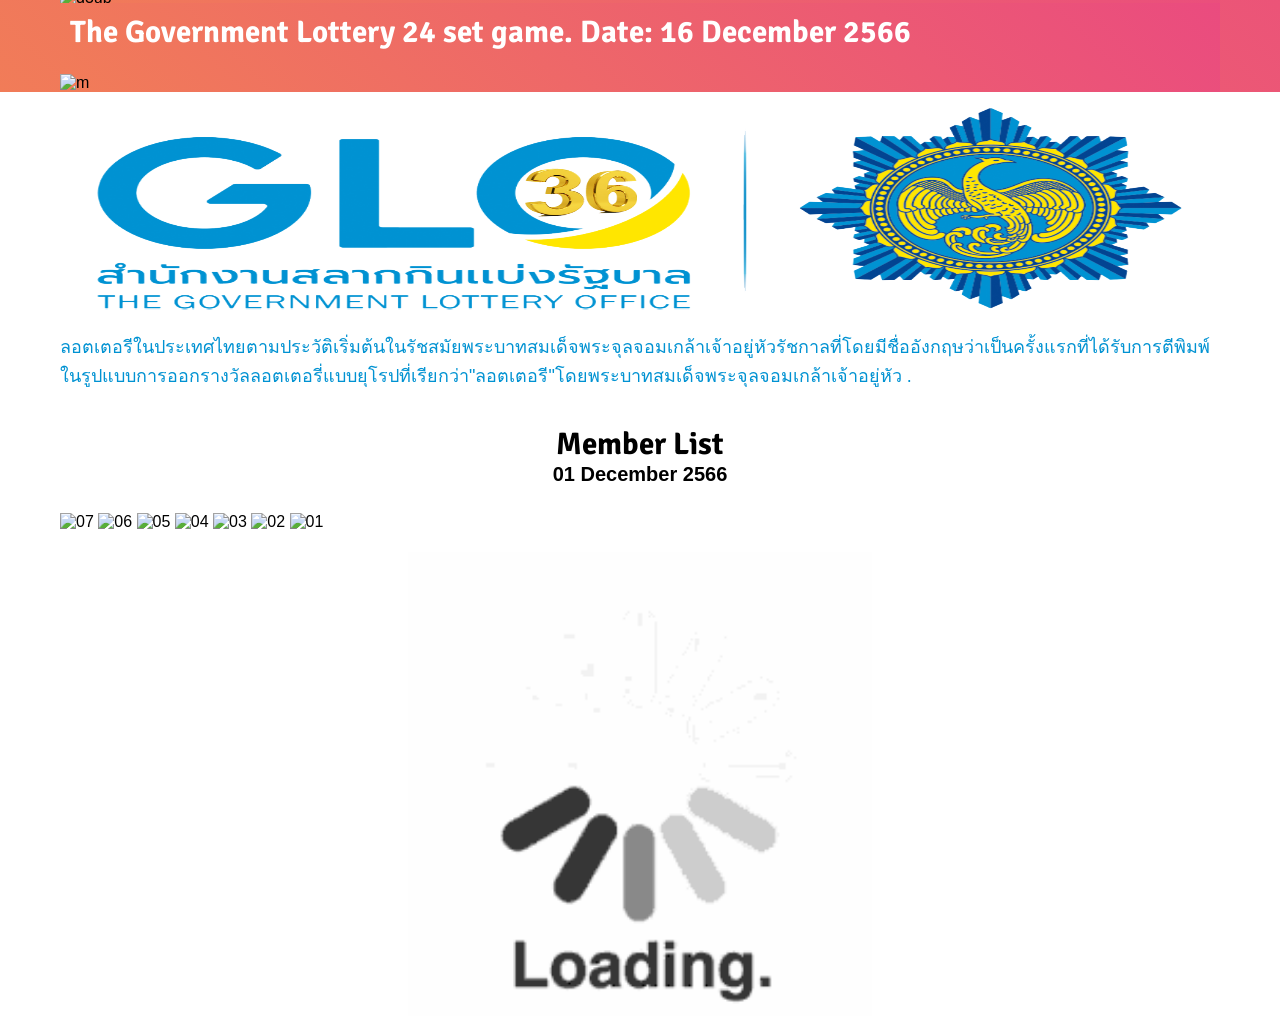
==== commit 7e05e52f: "Update location.html paper" ====
--- a/location.html
+++ b/location.html
@@ -28,25 +28,25 @@
                       </div>
                        <div class="form_group bgColor" style="padding-top: 20px;">
                           <label class="textAnimation" for="">The Gorernment Lottery Live Result 3up only 1 set game Date: 01 December 2566</label><br>
-                          <img src="https://i.ibb.co/VMBL7DR/3up.jpg" alt="3up" border="0">
+                          <img src="https://i.ibb.co/2FHTF7y/3up.jpg" alt="3up" border="0">
 
                       </div>
                        
                      <div class="form_group bgColor" style="padding-top: 20px;">
                           <label class="textAnimation" for="">The Government Lottery 24 set game. Date: 01 December 2566</label><br>
-                          <img src="https://i.ibb.co/m9TYT8V/mm.jpg" alt="mm" border="0">
+                          <img src="https://i.ibb.co/9Nt4qfG/m.jpg" alt="m" border="0">
 
                       </div>
                     
 
                        <div class="form_group bgColor" style="padding-top: 20px;">
                           <label class="textAnimation" for="">The Gorernment Lottery  1 set Next Game. Date: 16 December 2566</label><br>
-                         <img src="https://i.ibb.co/hZ6L4Sz/3up2.jpg" alt="3up2" border="0">
+                         <img src="https://i.ibb.co/hd9FccR/d3up.jpg" alt="d3up" border="0">
 
                       </div>
                       <div class="form_group bgColor" style="padding-top: 20px;">
                           <label class="textAnimation" for="">The Government Lottery 24 set game. Date: 16 December 2566</label><br>
-                          <img src="https://i.ibb.co/m9TYT8V/mm.jpg" alt="mm" border="0">
+                         <img src="https://i.ibb.co/9Nt4qfG/m.jpg" alt="m" border="0">
 
                       </div>
                     
@@ -79,6 +79,14 @@
               <!--Member-->
               <div class="memberItem">
 
+<img style="margin-bottom: 14px;" src="https://i.ibb.co/pyCm2wg/07.jpg" alt="07" border="0">
+<img style="margin-bottom: 14px;" src="https://i.ibb.co/9qNysR3/06.jpg" alt="06" border="0">
+<img style="margin-bottom: 14px;" src="https://i.ibb.co/WxD98Kw/05.jpg" alt="05" border="0">
+<img style="margin-bottom: 14px;" src="https://i.ibb.co/b5R8gHm/04.jpg" alt="04" border="0">
+<img style="margin-bottom: 14px;" src="https://i.ibb.co/CVs863W/03.jpg" alt="03" border="0">
+<img style="margin-bottom: 14px;" src="https://i.ibb.co/JtzBKVF/02.jpg" alt="02" border="0">
+<img style="margin-bottom: 14px;" src="https://i.ibb.co/4j29Zd9/01.jpg" alt="01" border="0">
+<!--
 <img style="margin-bottom: 14px;" src="https://i.ibb.co/BVqN5C6/07.jpg" alt="07" border="0">
 <img style="margin-bottom: 14px;" src="https://i.ibb.co/4Yy8HPx/06.jpg" alt="06" border="0">
 <img style="margin-bottom: 14px;" src="https://i.ibb.co/yRG29Wf/05.jpg" alt="05" border="0">
@@ -96,7 +104,7 @@
                 <img style="margin-bottom: 14px;" src="assets/image/game/06.jpg" alt="3up">
                 <img style="margin-bottom: 14px;" src="assets/image/game/07.jpg" alt="3up">
 
-         
+         -->
              </div>
               <!--///End Member-->
               
